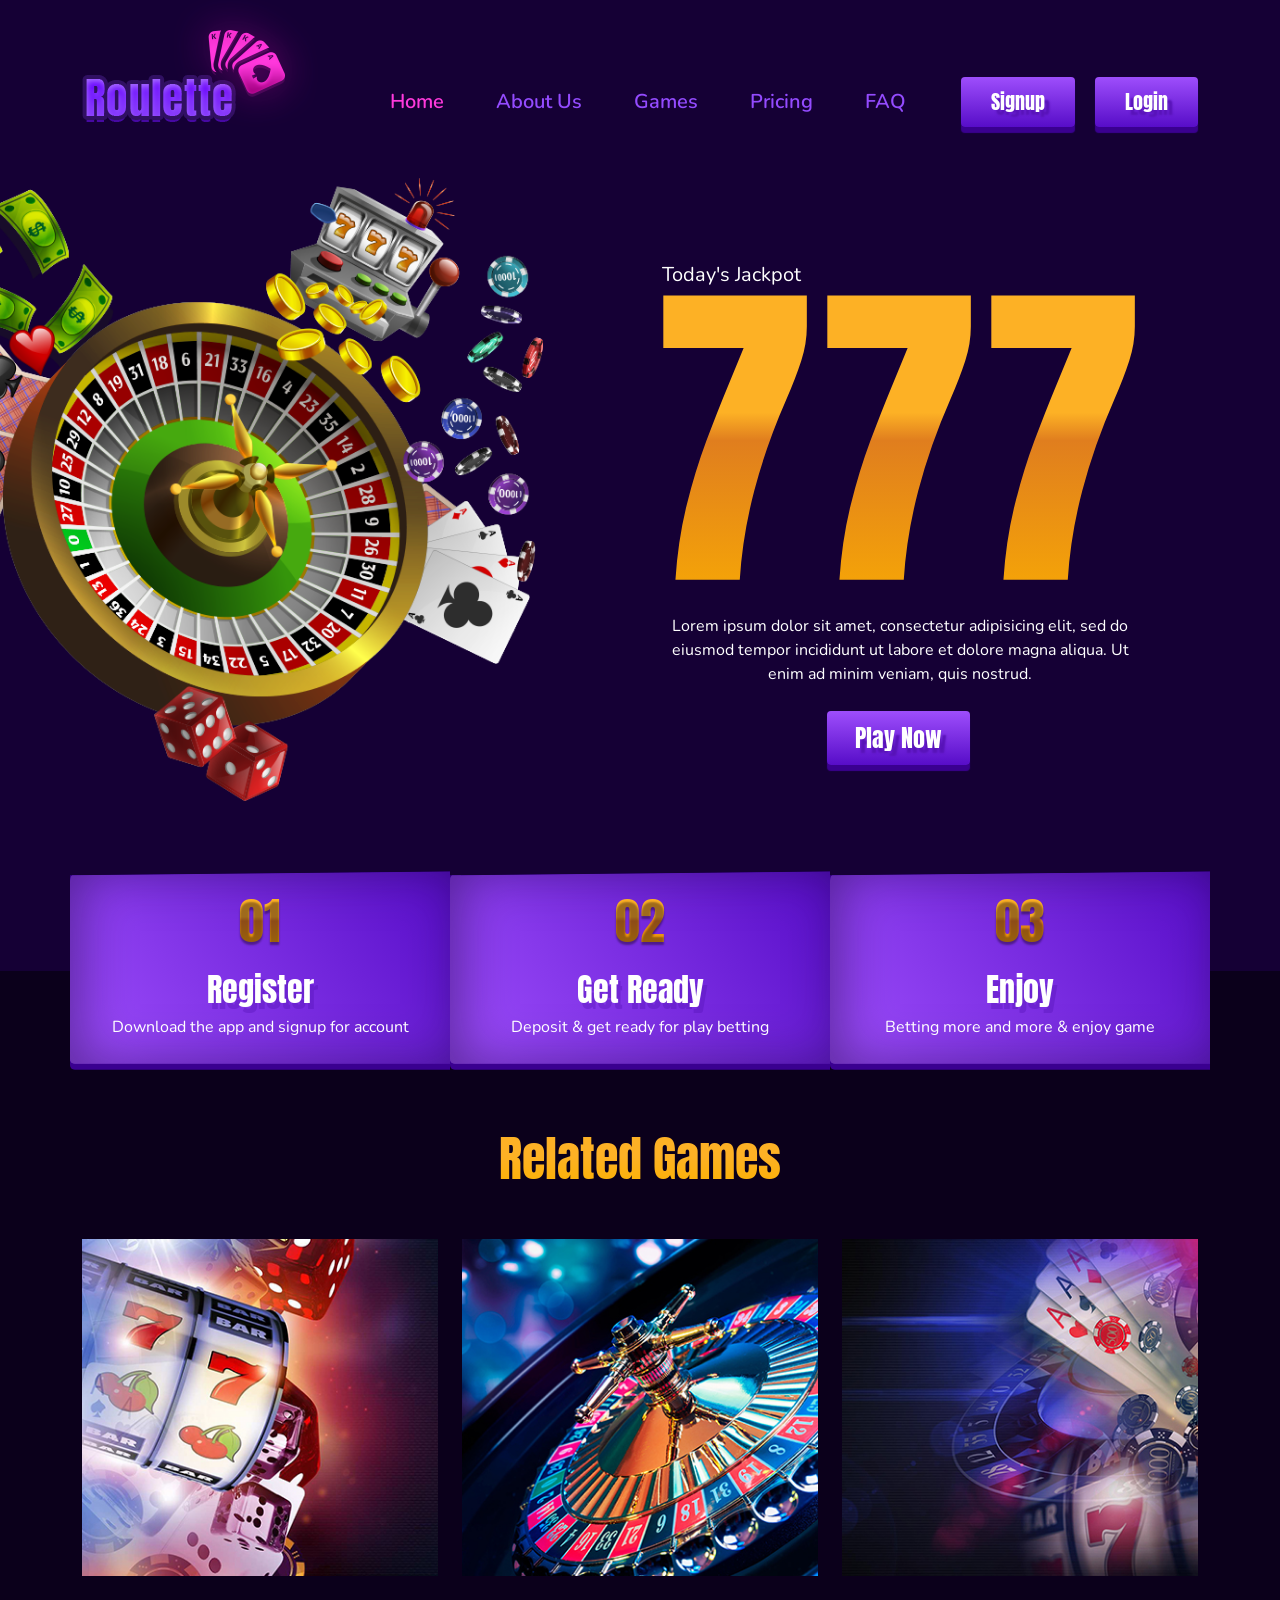
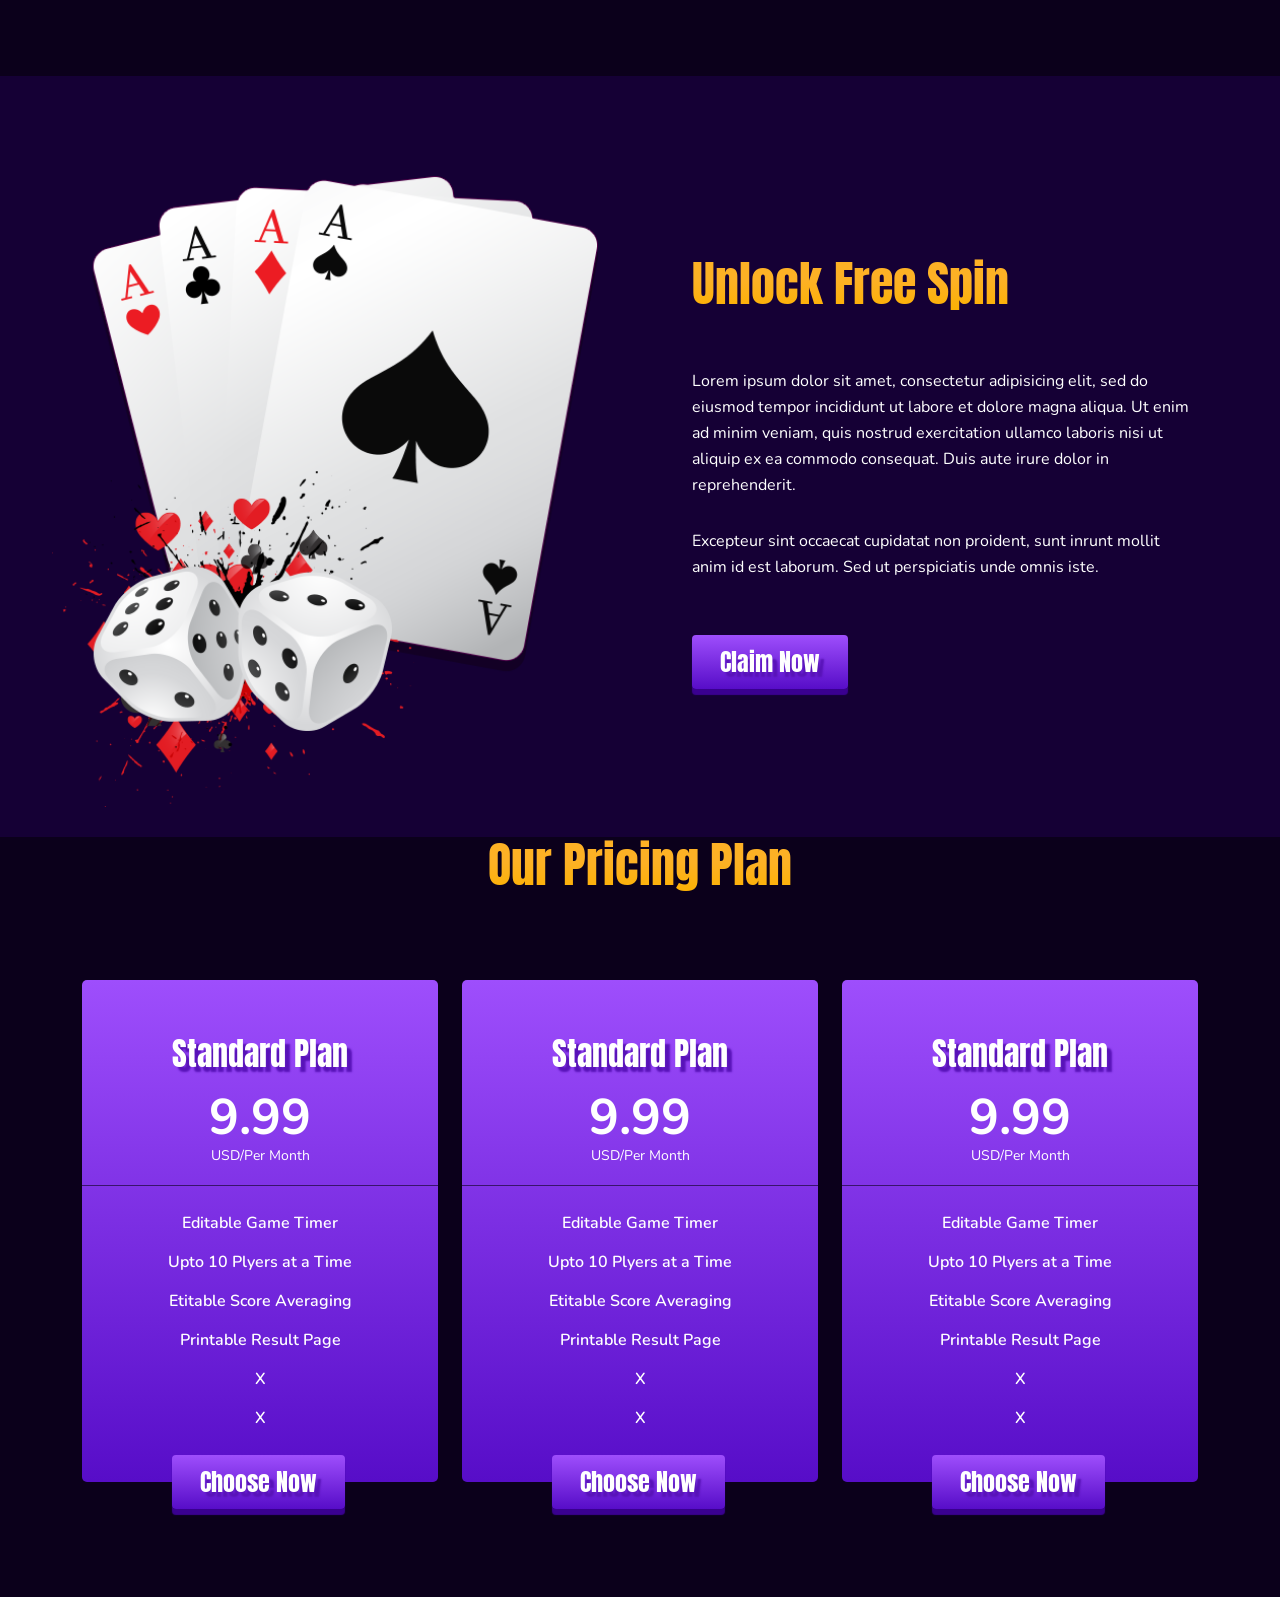
==== index.html @ 4093c135 "till pricing plan" ====
<!DOCTYPE html>
<html lang="en">
<head>
    <meta charset="UTF-8">
    <meta http-equiv="X-UA-Compatible" content="IE=edge">
    <meta name="viewport" content="width=device-width, initial-scale=1.0">
    <title>Jackpot</title>
    <!-- ============   font awsome   =============== -->
    <link rel="stylesheet" href="https://cdnjs.cloudflare.com/ajax/libs/font-awesome/6.0.0-beta3/css/all.min.css">
    <!-- ============   google font    =============== -->
    <link href="https://fonts.googleapis.com/css2?family=Anton&family=Nunito:wght@300;400;500;600;700;800&display=swap" rel="stylesheet">
    <!-- bootstrap css -->
    <link rel="stylesheet" href="css/bootstrap.min.css">
    <!-- slick css -->
    <link rel="stylesheet" href="css/slick.css">
    <!-- ============   main css    =============== -->
    <link rel="stylesheet" href="css/style.css">
</head>
<body>

    <!-- ====================    navbar starts     ==================== -->
    <nav class="navbar navbar-expand-lg navbar-light position-absolute start-0 top-0  w-100 py-0">
        <div class="container position-relative">
          <a class="navbar-brand py-0" href="index.html">
            <img src="images/logo.png" alt="logo">
          </a>
          <button class="navbar-toggler" type="button" data-bs-toggle="collapse" data-bs-target="#navbarSupportedContent" aria-controls="navbarSupportedContent" aria-expanded="false" aria-label="Toggle navigation">
            <span class="navbar-toggler-icon"></span>
          </button>
          <div class="collapse navbar-collapse" id="navbarSupportedContent">
            <ul class="navbar-nav m-auto mb-2 mb-lg-0">
              <li class="nav-item">
                <a class="nav-link p-0 active text-capitalize nunito fs-20 fw-sb" aria-current="page" href="#">Home</a>
              </li>
              <li class="nav-item">
                <a class="nav-link p-0 text-capitalize nunito fs-20 fw-sb" href="#">about us</a>
              </li>
              <li class="nav-item">
                <a class="nav-link p-0 text-capitalize nunito fs-20 fw-sb" href="#">games</a>
              </li>
              <li class="nav-item">
                <a class="nav-link p-0 text-capitalize nunito fs-20 fw-sb" href="#">pricing</a>
              </li>
              <li class="nav-item">
                <a class="nav-link p-0 text-uppercase nunito fs-20 fw-sb" href="#">faq</a>
              </li>
              
            </ul>
            
          </div>

          <a href="#" class="cta-btn p-0 btn text-capitalize anton fw-r fs-20 signup"><span class="enter1">signup</span></a>
          <a href="#" class="cta-btn p-0 btn text-capitalize anton fw-r fs-20"><span class="enter1">login</span></a>
        </div>
      </nav>
    <!-- ====================    navbar ends    ==================== -->
    
    <!-- ====================    banner starts    ==================== -->
    <section id="banner">
      <div class="container">
        <div class="row ">
          <div class="col-lg-7">
            <div class="banner-img ">
              <img src="images/banner-roller.png" alt="banner-img" class="img-fluid w-100">
            </div>
          </div>
          <div class="col-lg-5">
            <div class="banner-text">
              <p class="mb-0 text-capitalize text-white nunito fs-20 fw-r">Today&#39;s Jackpot</p>
            <h1 class="mb-0 anton fw-r fs-331">777</h1>
            <p class="mb-0 text-center text-white nunito fs-16 fw-r">Lorem ipsum dolor sit amet, consectetur adipisicing elit, sed do eiusmod tempor incididunt ut labore et dolore magna aliqua. Ut enim ad minim veniam, quis nostrud.</p>
            <a href="#" class="cta-btn p-0 btn text-capitalize anton fw-r fs-24"><span class="enter1">play now</span></a>
            </div>
          </div>
        </div>
      </div>
    </section>
    <!-- ====================    banner ends    ==================== -->

    <!-- ====================    steps starts    ==================== -->
    <section id="steps" class="">
      <div class="container">
        <div class="row">
          <div class="col-lg-12 position-relative">
            <div class="steps-content w-100">
              <div class="steps-slider">
                
                <div class="col-lg-4 gx-0">
                  <div class="steps-shadow">
                    <div class="steps-item text-center">
                      <a href="#">
                        <div class="steps-text">
                          <h3 class="mb-0 anton fw-r fs-50">01</h3>
                        <h4 class="mb-0 text-capitalize anton fw-r fs-32">register</h4>
                        <p class="mb-0 nunito fw-r fs-16">Download the app and signup for account</p>
                        </div>
                      </a>
                    </div>
                  </div>
                </div>
                
      
                <div class="col-lg-4 gx-0">
                  <div class="steps-shadow">
                    <div class="steps-item text-center">
                      <a href="#">
                        <div class="steps-text">
                          <h3 class="mb-0 anton fw-r fs-50">02</h3>
                        <h4 class="mb-0 text-capitalize anton fw-r fs-32">get ready</h4>
                        <p class="mb-0 nunito fw-r fs-16">Deposit & get ready for play betting</p>
                        </div>
                      </a>
                    </div>
                  </div>
                </div>
                
                <div class="col-lg-4 gx-0">
                  <div class="steps-shadow">
                    <div class="steps-item text-center">
                      <a href="#">
                        <div class="steps-text">
                          <h3 class="mb-0 anton fw-r fs-50">03</h3>
                        <h4 class="mb-0 text-capitalize anton fw-r fs-32">enjoy</h4>
                        <p class="mb-0 nunito fw-r fs-16">Betting more and more & enjoy game</p>
                        </div>
                      </a>
                    </div>
                  </div>
                </div>
                
                <div class="col-lg-4 gx-0">
                  <div class="steps-shadow">
                    <div class="steps-item text-center">
                      <a href="#">
                        <div class="steps-text">
                          <h3 class="mb-0 anton fw-r fs-50">01</h3>
                        <h4 class="mb-0 text-capitalize anton fw-r fs-32">register</h4>
                        <p class="mb-0 nunito fw-r fs-16">Download the app and signup for account</p>
                        </div>
                      </a>
                    </div>
                  </div>
                </div>

              </div>
            </div>
          </div>

          


        </div>
      </div>
    </section>
    <!-- ====================    steps ends      ==================== -->

    <!-- ====================    related games starts      ==================== -->
    <section id="games">
      <header>
        <h3 class="mb-0 text-capitalize text-center anton fw-r fs-48">related games</h3>
      </header>

      <div class="container">
        <div class="row">

          <div class="col-lg-4">
            <div class="related-games position-relative">
              <img src="images/related games/1.jpg" alt="related games" class="img-fluid w-100">
              <div class="game-overlay text-center position-absolute w-100 h-100 start-0">
                <h4 class="mb-0 text-capitalize text-white anton fw-r fs-24">casino game</h4>
                <a href="#" class="cta-btn p-0 btn text-capitalize anton fw-r fs-24"><span class="enter1">play now</span></a>
              </div>
            </div>
          </div>

          <div class="col-lg-4">
            <div class="related-games position-relative">
              <img src="images/related games/2.jpg" alt="related games" class="img-fluid w-100">
              <div class="game-overlay text-center position-absolute w-100 h-100 start-0">
                <h4 class="mb-0 text-capitalize text-white anton fw-r fs-24">casino game</h4>
                <a href="#" class="cta-btn p-0 btn text-capitalize anton fw-r fs-24"><span class="enter1">play now</span></a>
              </div>
            </div>
          </div>

          <div class="col-lg-4">
            <div class="related-games position-relative">
              <img src="images/related games/3.jpg" alt="related games" class="img-fluid w-100">
              <div class="game-overlay text-center position-absolute w-100 h-100 start-0">
                <h4 class="mb-0 text-capitalize text-white anton fw-r fs-24">casino game</h4>
                <a href="#" class="cta-btn p-0 btn text-capitalize anton fw-r fs-24"><span class="enter1">play now</span></a>
              </div>
            </div>
          </div>

        </div>
      </div>
    </section>
    <!-- ====================    related games ends      ==================== -->

    <!-- ====================    spin starts      ==================== -->
    <section id="spin">
      <div class="container">
        <div class="row">
          <div class="col-lg-6">
            <div class="spin-img">
              <img src="images/cards.png" alt="cards" class="img-fluid w-100">
            </div>
          </div>
          <div class="col-lg-6">
            <div class="spin-content">
              <header>
                <h3 class="mb-0 text-capitalize anton fw-r fs-48">unlock free spin</h3>
              </header>
              <div class="spin-text">
                <p class="mb-0 text-white nunito fs-16 fw-r momo">Lorem ipsum dolor sit amet, consectetur adipisicing elit, sed do eiusmod tempor incididunt ut labore et dolore magna aliqua. Ut enim ad minim veniam, quis nostrud exercitation ullamco laboris nisi ut aliquip ex ea commodo consequat. Duis aute irure dolor in reprehenderit.</p>
                <p class="mb-0 text-white nunito fs-16 fw-r">Excepteur sint occaecat cupidatat non proident, sunt inrunt mollit anim id est laborum. Sed ut perspiciatis unde omnis iste.</p>
  
                <a href="#" class="cta-btn p-0 btn text-capitalize anton fw-r fs-24"><span class="enter1">claim now</span></a>
              </div>
            </div>
          </div>
        </div>
      </div>
    </section>
    <!-- ====================    spin ends        ==================== -->

    <!-- ====================    price plan starts        ==================== -->
    <section id="price">
      <header>
        <h3 class="mb-0 text-capitalize text-center anton fw-r fs-48">our pricing plan</h3>
      </header>
      <div class="container">
        <div class="row">

          <div class="col-lg-4">
            <div class="price-plan">
              <h5 class="mb-0 text-capitalize text-white text-center nunito fw-sb fs-20">featured</h5>
              <h4 class="mb-0 text-capitalize text-white text-center anton fw-r fs-32">standard plan</h4>
              <h4 class="mb-0 text-white text-center nunito fw-b fs-50">9.99</h4>
              <h6 class="mb-0 text-white text-center nunito fw-r fs-14">USD/Per Month</h6>
              <p class="mb-0 text-white text-center nunito fw-sb fs-16">Editable Game Timer</p>
              <p class="mb-0 text-white text-center nunito fw-sb fs-16">Upto 10 Plyers at a Time</p>
              <p class="mb-0 text-white text-center nunito fw-sb fs-16">Etitable Score Averaging</p>
              <p class="mb-0 text-white text-center nunito fw-sb fs-16">Printable Result Page</p>
              <p class="mb-0 text-white text-center nunito fw-sb fs-16">X</p>
              <p class="mb-0 text-white text-center nunito fw-sb fs-16">X</p>
              <a href="#" class="cta-btn p-0 btn text-center text-capitalize anton fw-r fs-24"><span class="enter1">choose now</span></a>
            </div>
          </div>

          <div class="col-lg-4">
            <div class="price-plan">
              <h5 class="mb-0 text-capitalize text-white text-center nunito fw-sb fs-20">featured</h5>
              <h4 class="mb-0 text-capitalize text-white text-center anton fw-r fs-32">standard plan</h4>
              <h4 class="mb-0 text-white text-center nunito fw-b fs-50">9.99</h4>
              <h6 class="mb-0 text-white text-center nunito fw-r fs-14">USD/Per Month</h6>
              <p class="mb-0 text-white text-center nunito fw-sb fs-16">Editable Game Timer</p>
              <p class="mb-0 text-white text-center nunito fw-sb fs-16">Upto 10 Plyers at a Time</p>
              <p class="mb-0 text-white text-center nunito fw-sb fs-16">Etitable Score Averaging</p>
              <p class="mb-0 text-white text-center nunito fw-sb fs-16">Printable Result Page</p>
              <p class="mb-0 text-white text-center nunito fw-sb fs-16">X</p>
              <p class="mb-0 text-white text-center nunito fw-sb fs-16">X</p>
              <a href="#" class="cta-btn p-0 btn text-center text-capitalize anton fw-r fs-24"><span class="enter1">choose now</span></a>
            </div>
          </div>

          <div class="col-lg-4">
            <div class="price-plan">
              <h5 class="mb-0 text-capitalize text-white text-center nunito fw-sb fs-20">featured</h5>
              <h4 class="mb-0 text-capitalize text-white text-center anton fw-r fs-32">standard plan</h4>
              <h4 class="mb-0 text-white text-center nunito fw-b fs-50">9.99</h4>
              <h6 class="mb-0 text-white text-center nunito fw-r fs-14">USD/Per Month</h6>
              <p class="mb-0 text-white text-center nunito fw-sb fs-16">Editable Game Timer</p>
              <p class="mb-0 text-white text-center nunito fw-sb fs-16">Upto 10 Plyers at a Time</p>
              <p class="mb-0 text-white text-center nunito fw-sb fs-16">Etitable Score Averaging</p>
              <p class="mb-0 text-white text-center nunito fw-sb fs-16">Printable Result Page</p>
              <p class="mb-0 text-white text-center nunito fw-sb fs-16">X</p>
              <p class="mb-0 text-white text-center nunito fw-sb fs-16">X</p>
              <a href="#" class="cta-btn p-0 btn text-center text-capitalize anton fw-r fs-24"><span class="enter1">choose now</span></a>
            </div>
          </div>
          
        </div>
      </div>
    </section>
    <!-- ====================    price plan ends          ==================== -->









    <script src="js/jquery-2.2.4.min.js"></script>
    <script src="js/bootstrap.bundle.min.js"></script>
    <script src="js/slick.min.js"></script>
    <script src="js/custom.js"></script>

    
</body>
</html>
---- css/style.css ----
:root{
    --bg1: #150035;
    --bg2: #0b001b;
    --cfd: #fdb125; 
    --ce0: #e07e1e; 
    --cfc: #fcb100; 
    --c94: #944bff;
    --cff3: #ff39dc;
    --cff0: #ff00e4;
    --c57: #570dc8;
    --c9e: #9e4efc;
    --ca6: #a60084;
    --c1f: #1f004f;
}




*{
    padding: 0;
    margin: 0;
}

a{
    text-decoration: none;
}

ul{
    list-style: none;
}

img{
    vertical-align: middle;
}


/* ===============   css commons    =================== */

.anton{
    font-family: 'Anton', sans-serif;
}

.nunito{
    font-family: 'Nunito', sans-serif;
}

.fw-sb{
    font-weight: 600;
}
.fw-r{
    font-weight: 400;
}
.fw-b{
    font-weight: 700;
}



.fs-20{
    font-size: 20px;
}
.fs-331{
    font-size: 331px;
}
.fs-16{
    font-size: 16px;
}
.fs-25{
    font-size: 25px;
}
.fs-24{
    font-size: 24px;
}
.fs-50{
    font-size: 50px;
}
.fs-32{
    font-size: 32px;
}
.fs-48{
    font-size: 48px;
}
.fs-14{
    font-size: 14px;
}
.fs-40{
    font-size: 40px;
}

/* ================   common class    =================== */

/* ================    common structure    ================= */
header h3{
    background: linear-gradient(to top, #FCB100 0%, #FDB125 57%);
    background-clip: text;
    -webkit-background-clip: text;
    color: transparent;
}

.cta-btn{
    background: linear-gradient(0deg, #570dc8 0%, #9e4efc 100%);
    line-height: 54px;
    padding: 0 28px !important;
    box-shadow: 0px 6px 1px 0px #3a0090;
    border: none;
    outline: none;
}
.cta-btn:hover{
    background: linear-gradient(0deg, #a60084 0%, #ff39dc 100%);
    box-shadow: 0px 6px 1px 0px #661355;
}

.cta-btn .enter1{
    color: #fff;
    text-shadow: 5px 5px 2px #5813b8;
}
.cta-btn:hover .enter1{
    text-shadow: 5px 5px 2px #a60084;
}
/* ================    common structure    ================= */

/* ===============     navbar    ================ */

.navbar{
    z-index: 9999999;
}
.navbar .navbar-nav{
    position: absolute;
    left: 320px;
    top: 87px;
    

}
.navbar-light .navbar-nav .nav-link{
    padding: 0 26px !important;
}
.navbar-light .navbar-nav .nav-item:first-child .nav-link{
    padding-left: 0 !important;
}
.navbar-light .navbar-nav .nav-link{
    color: #944bff;
    transition: all ease 0.4s;
    -webkit-transition: all ease 0.4s;
    -moz-transition: all ease 0.4s;
    -ms-transition: all ease 0.4s;
    -o-transition: all ease 0.4s;
}
.navbar-light .navbar-nav .nav-link:hover{
    color: #ff39dc;

}
.navbar-light .navbar-nav .nav-link.active{
    color: #ff39dc;
}
.navbar .cta-btn{
    background: linear-gradient(0deg, #570dc8 0%, #9e4efc 100%);
    line-height: 50px;
    padding: 0 30px !important;
    box-shadow: 0px 6px 1px 0px #3a0090;
    border: none;
    margin-top: 72px;
}
.navbar .cta-btn.signup{
    margin-right: 20px;
}
.navbar .cta-btn:hover{
    background: linear-gradient(0deg, #a60084 0%, #ff39dc 100%);
    box-shadow: 0px 6px 1px 0px #661355;
}
.navbar .cta-btn .enter1{
    color: #fff;
    text-shadow: 5px 5px 2px #5813b8;
}
.navbar .cta-btn:hover .enter1{
    text-shadow: 5px 5px 2px #a60084;
}
 /* ===============     navbar    ================ */

/* ===============     banner    ================ */
#banner{
    background: #150035 !important;
    padding-bottom: 170px;
}
#banner .banner-img img{
    margin-left: -180px;
    margin-top: 178px;
}
#banner .banner-text{
    margin-top: 260px;
    margin-left: -85px;
    position: relative;
}
#banner .banner-text h1{
    margin-top: -48px;
    margin-left: -10px;
    margin-bottom: -25px !important;
    background: linear-gradient(to top, #FCB100 0%, #E07E1E 50%, #FDB125 57%);
    background-clip: text;
    -webkit-background-clip: text;
    color: transparent;
}
#banner .banner-text p:last-of-type{
    padding-right: 60px;
    
}
#banner .banner-text .cta-btn{
    background: linear-gradient(0deg, #570dc8 0%, #9e4efc 100%);
    line-height: 54px;
    padding: 0 28px !important;
    box-shadow: 0px 6px 1px 0px #3a0090;
    border: none;
    margin-left: 165px;
    margin-top: 25px;
    
    
}
#banner .banner-text .cta-btn:hover{
    background: linear-gradient(0deg, #a60084 0%, #ff39dc 100%);
    box-shadow: 0px 6px 1px 0px #661355;
}

#banner .banner-text .cta-btn .enter1{
    color: #fff;
    text-shadow: 5px 5px 2px #5813b8;
}
#banner .banner-text .cta-btn:hover .enter1{
    text-shadow: 5px 5px 2px #a60084;
}
/* ===============     banner    ================ */

/* ===============     steps starts    ================ */

  
#steps .steps-content{
    position: absolute;
    left: 0;
    top: -100px;
}
#steps .steps-shadow{
    background: #3a0090;
    padding-bottom: 6px;
    border-bottom-left-radius: 5px;
    clip-path: polygon(0 2%, 100% 0, 100% 100%, 0 100%);
    
}
#steps .steps-item{
    
    background: linear-gradient(55deg, rgba(158,78,252,1) 0%, rgba(87,13,200,1) 100%);
    box-shadow: inset 10px 0px 50px 0px rgba(31, 7, 67, 0.5);
    border-bottom-left-radius: 5px;
    border-top-left-radius: 10px;
    clip-path: polygon(0 2%, 100% 0, 100% 100%, 0 100%);
}
#steps .steps-item .steps-text{
    color: #fff;
    padding-top: 20px;
    padding-bottom: 25px;
    /* padding-left: 50px; */
    /* padding-right: 50px; */
}
#steps .steps-item .steps-text h3{
    background: linear-gradient(to top, #FCB100 0%, #E07E1E 50%, #FDB125 57%);
    background-clip: text;
    -webkit-background-clip: text;
    color: transparent;
    text-shadow: 0px 3px 2px rgba(17, 0, 16, 0.4);
    /* text-shadow: none; */

}
#steps .steps-item .steps-text h4{
    padding-top: 20px;
    padding-bottom: 5px;
    text-shadow: 4px 6px 0px rgba(88, 19, 184, 0.4);
}
/* ===============     steps ends      ================ */

/* ===============     related games starts      ================ */
#games{
    padding-top: 160px;
    background: #0b001b;
    padding-bottom: 100px;
}
#games img{
    width: 100%;
}
#games .related-games{
    overflow: hidden;
    margin-top: 50px;
}
#games .game-overlay{
    background: rgba(21, 0, 53, 0.85);
    top: -100%;
    transition: all linear 0.3s;
    -webkit-transition: all linear 0.3s;
    -moz-transition: all linear 0.3s;
    -ms-transition: all linear 0.3s;
    -o-transition: all linear 0.3s;
}
#games .related-games:hover .game-overlay{
    top: 0%;
}
#games .game-overlay h4{
    padding-top: 160px;
    padding-bottom: 45px;
}

/* ===============      related games ends      ================ */

/* ===============      spin starts      ================ */
#spin{
    background: #150035;
    padding-top: 100px;
    padding-bottom: 30px;
}
#spin .spin-img img{
    margin-left: -30px;
}
#spin .spin-content{
    padding-left: 40px;
}
#spin header{
    padding-top: 80px;
}
#spin .spin-text p{
    line-height: 26px;
}
#spin .spin-text p:first-of-type{
    padding-top: 55px ;
    padding-bottom: 30px;
}
#spin .spin-text p:last-of-type{
    padding-bottom: 55px;
}
/* ===============      spin ends        ================ */

/* ===============      spin ends        ================ */
#price{
    background: #0b001b;
    padding-bottom: 115px;
}
#price header{
    margin-bottom: 85px;
}
#price .price-plan{
    background: linear-gradient(0deg, #570dc8 0%, #9e4efc 100%);
    border-radius: 5px;
    -webkit-border-radius: 5px;
    -moz-border-radius: 5px;
    -ms-border-radius: 5px;
    -o-border-radius: 5px;
    transition: all linear 0.4s;
    -webkit-transition: all linear 0.4s;
    -moz-transition: all linear 0.4s;
    -ms-transition: all linear 0.4s;
    -o-transition: all linear 0.4s;
    position: relative;
}
#price .price-plan:hover{
    margin-top: 30px;
}
#price .price-plan h5{
    line-height: 54px;
    background: linear-gradient(0deg, #a60084 0%, #ff39dc 100%);
    text-shadow: 5px 5px 2px #a60084;
    border-bottom: 6px solid rgba(102, 19, 85, 0.8);
    /*display: none;
    */opacity: 0;
    position: absolute;
    top: 0;
    width: 100%;
    transition: all linear 0.4s;
    -webkit-transition: all linear 0.4s;
    -moz-transition: all linear 0.4s;
    -ms-transition: all linear 0.4s;
    -o-transition: all linear 0.4s;
}
#price .price-plan:hover h5{
    /* display: block; */
    opacity: 1;
    top: -54px;
}
#price .price-plan h4:first-of-type{
    padding-top: 55px;
    padding-bottom: 15px;
    text-shadow: 5px 5px 2px #5813b8;
}
#price .price-plan h6{
    padding-bottom: 20px;
    border-bottom: 1px solid rgba(11, 0, 27, 0.6);
}
#price .price-plan p:first-of-type{
    padding-top: 25px;
}
#price .price-plan p{
    padding-top: 15px;
}
#price .price-plan p:last-of-type{
    padding-bottom: 25px;
}
#price .price-plan .cta-btn{
    margin-bottom: -27px;
    margin-left: 90px;
}
/* ===============      spin ends        ================ */
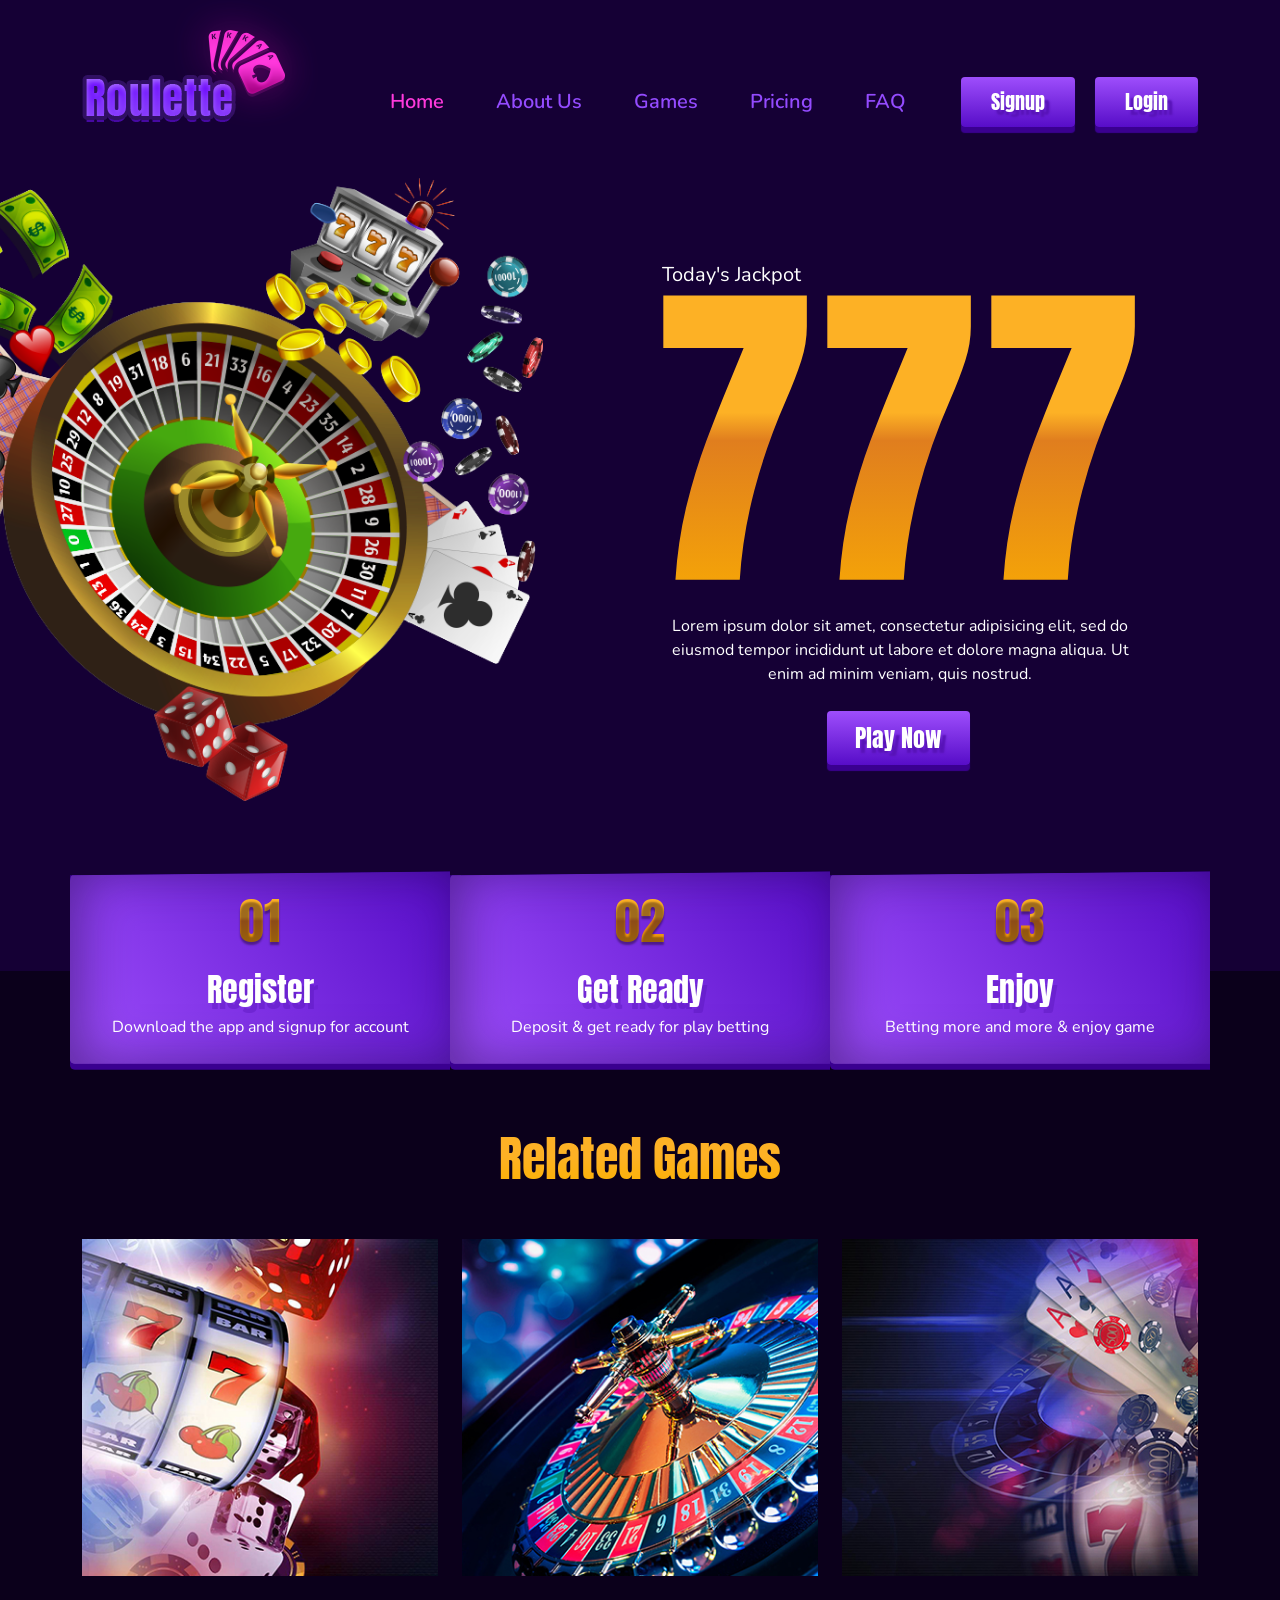
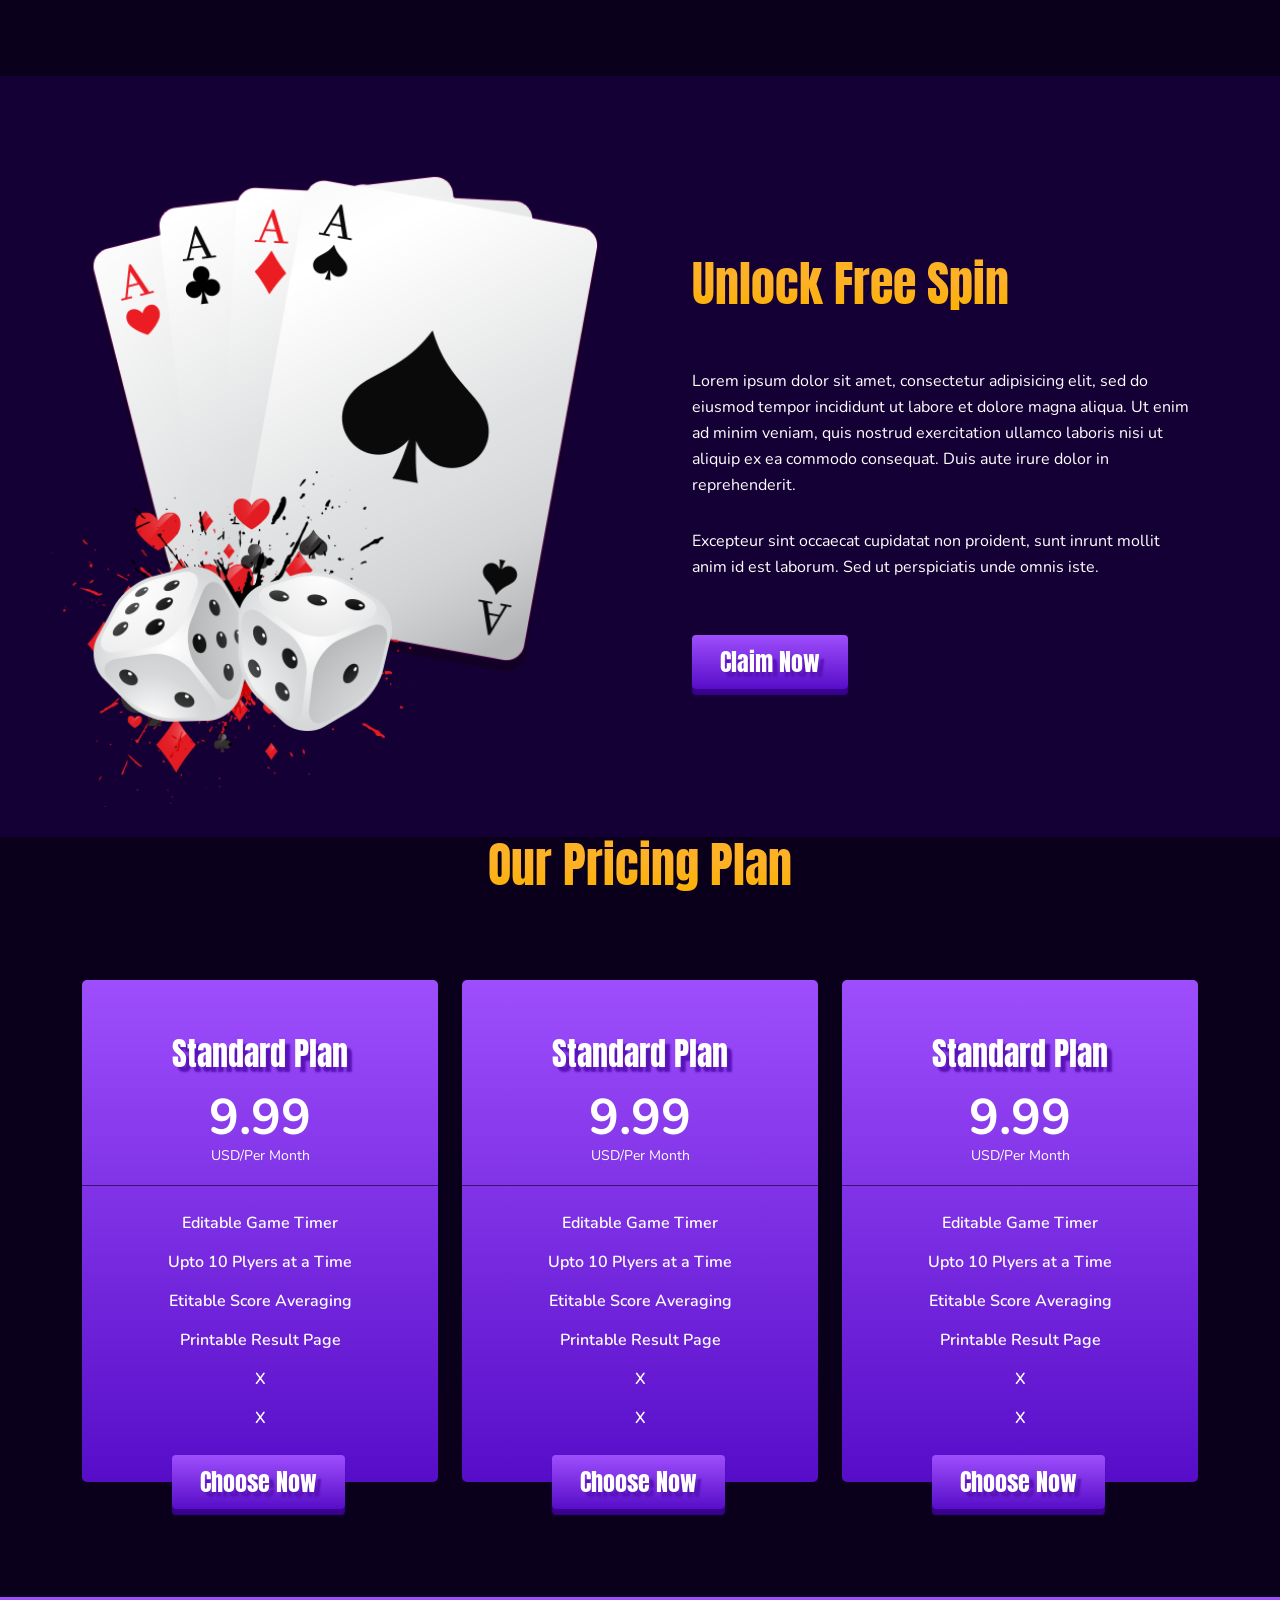
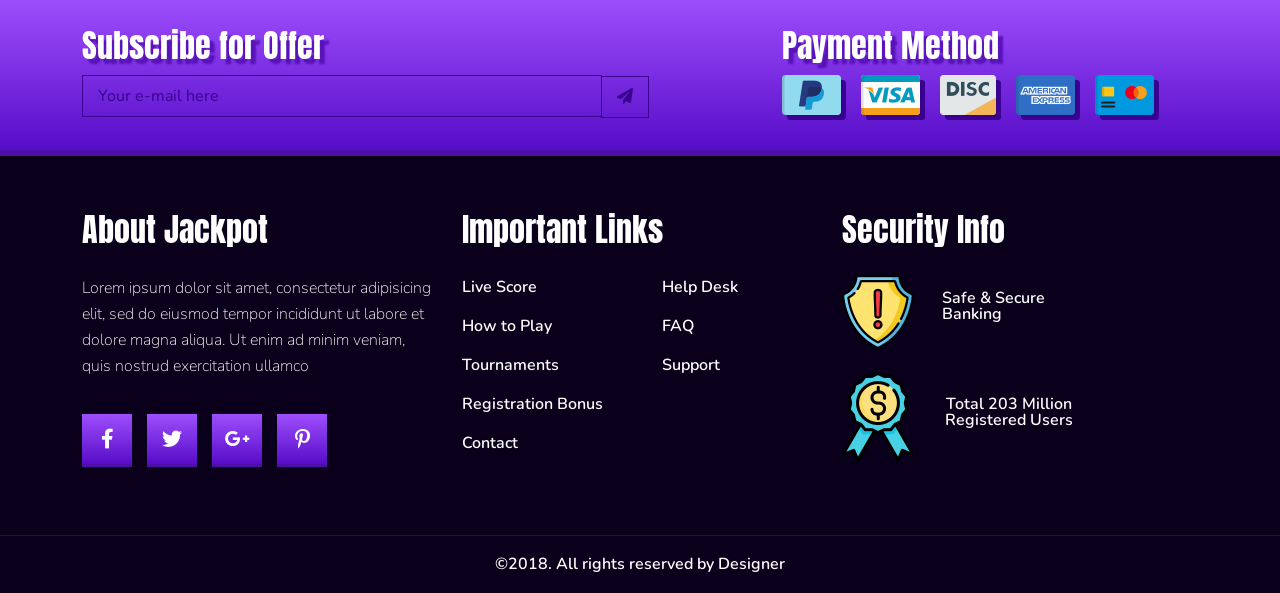
==== commit 1bb9468a: "till footer" ====
--- a/index.html
+++ b/index.html
@@ -8,7 +8,7 @@
     <!-- ============   font awsome   =============== -->
     <link rel="stylesheet" href="https://cdnjs.cloudflare.com/ajax/libs/font-awesome/6.0.0-beta3/css/all.min.css">
     <!-- ============   google font    =============== -->
-    <link href="https://fonts.googleapis.com/css2?family=Anton&family=Nunito:wght@300;400;500;600;700;800&display=swap" rel="stylesheet">
+    <link href="https://fonts.googleapis.com/css2?family=Anton&family=Nunito:wght@200;300;400;500;600;700;800&display=swap" rel="stylesheet">
     <!-- bootstrap css -->
     <link rel="stylesheet" href="css/bootstrap.min.css">
     <!-- slick css -->
@@ -286,6 +286,100 @@
     </section>
     <!-- ====================    price plan ends          ==================== -->
 
+    <!-- ====================    info starts          ==================== -->
+    <!-- ====================    info   ends          ==================== -->
+
+    <!-- ====================    subscribe starts          ==================== -->
+    <section id="subscribe">
+      <div class="container">
+        <div class="row">
+          <div class="col-lg-6">
+            <div class="subscribe">
+              <h4 class="mb-0 text-white anton fw-r fs-32">Subscribe for Offer</h4>
+              <form>
+                <input type="email" placeholder="Your e-mail here" class="e-mail1 nunito fw-r">
+                <button type="submit"><i class="fas fa-paper-plane"></i></button>
+              </form>
+            </div>
+          </div>
+          <div class="col-lg-6">
+            <div class="payment">
+              <h4 class="mb-0 text-capitalize text-white anton fw-r fs-32">payment method</h4>
+              <ul class="mb-0 p-0">
+                <li><img src="images/online pay/1.png" alt="cards"></li>
+                <li><img src="images/online pay/2.png" alt="cards"></li>
+                <li><img src="images/online pay/3.png" alt="cards"></li>
+                <li><img src="images/online pay/4.png" alt="cards"></li>
+                <li><img src="images/online pay/5.png" alt="cards"></li>
+              </ul>
+            </div>
+          </div>
+        </div>
+      </div>
+    </section>
+    <!-- ====================    subscribe   ends          ==================== -->
+
+    <!-- ====================    footer starts          ==================== -->
+    <footer>
+      <div class="container">
+        <div class="row">
+          <div class="col-lg-4">
+            <div class="footer-item item1">
+              <h4 class="mb-0 text-capitalize text-white anton fw-r fs-32">about jackpot</h4>
+              <p class="mb-0 text-white nunito fw-xl fs-16">Lorem ipsum dolor sit amet, consectetur adipisicing elit, sed do eiusmod tempor incididunt ut labore et dolore magna aliqua. Ut enim ad minim veniam, quis nostrud exercitation ullamco </p>
+
+              <div class="social-links">
+                <i class="fab fa-facebook-f"></i>
+                <i class="fab fa-twitter"></i>
+                <i class="fab fa-google-plus-g"></i>
+                <i class="fab fa-pinterest-p"></i>
+              </div>
+            </div>
+          </div>
+
+          <div class="col-lg-4">
+            <div class="footer-item item2 position-relative">
+              <h4 class="mb-0 text-capitalize text-white anton fw-r fs-32">important links</h4>
+              <ul class="mb-0 p-0 d-inline-block">
+                <li><p class="mb-0 text-white nunito fw-sb fs-16">Live Score</p></li>
+                <li><p class="mb-0 text-white nunito fw-sb fs-16">How to Play</p></li>
+                <li><p class="mb-0 text-white nunito fw-sb fs-16">Tournaments</p></li>
+                <li><p class="mb-0 text-white nunito fw-sb fs-16">Registration Bonus</p></li>
+                <li><p class="mb-0 text-white nunito fw-sb fs-16">Contact</p></li>
+              </ul>
+              <ul class="mb-0 p-0 s-ul d-inline-block">
+                <li><p class="mb-0 text-white nunito fw-sb fs-16">Help Desk</p></li>
+                <li><p class="mb-0 text-white nunito fw-sb fs-16">FAQ</p></li>
+                <li><p class="mb-0 text-white nunito fw-sb fs-16">Support</p></li>
+              </ul>
+            </div>
+          </div>
+
+          <div class="col-lg-4">
+            <div class="footer-item item3">
+              <h4 class="mb-0 text-capitalize text-white anton fw-r fs-32">security info</h4>
+
+              <div class="secure position-relative">
+                <img src="images/secure.png" alt="secure" class="img-fluid">
+                <p class="mb-0 text-white nunito fw-sb fs-16">Safe & Secure Banking</p>
+              </div>
+
+              <div class="badge position-relative">
+                <img src="images/winner_tag.png" alt="winner_tag" class="img-fluid">
+                <p class="mb-0 text-white nunito fw-sb fs-16">Total 203 Million <br> Registered Users</p>
+              </div>
+
+            </div>
+          </div>
+
+        </div>
+      </div>
+      <div class="footer-end">
+        <p class="mb-0 text-white text-center nunito fw-sb fs-16">&copy;2018. All rights reserved by Designer</p>
+      </div>
+    </footer>
+    <!-- ====================    footer   ends          ==================== -->
+
 
 
 
--- a/css/style.css
+++ b/css/style.css
@@ -54,6 +54,9 @@
 .fw-b{
     font-weight: 700;
 }
+.fw-xl{
+    font-weight: 200;
+}
 
 
 
@@ -337,7 +340,6 @@
 /* ===============      spin ends        ================ */
 #price{
     background: #0b001b;
-    padding-bottom: 115px;
 }
 #price header{
     margin-bottom: 85px;
@@ -355,9 +357,11 @@
     -ms-transition: all linear 0.4s;
     -o-transition: all linear 0.4s;
     position: relative;
+    margin-bottom: 115px;
 }
 #price .price-plan:hover{
     margin-top: 30px;
+    margin-bottom: 85px;
 }
 #price .price-plan h5{
     line-height: 54px;
@@ -402,4 +406,129 @@
     margin-bottom: -27px;
     margin-left: 90px;
 }
-/* ===============      spin ends        ================ */+/* ===============      spin ends        ================ */
+
+/* ===============      info starts       ================ */
+/* ===============      info  ends        ================ */
+
+/* ===============      subscribe starts        ================ */
+
+#subscribe{
+    background: linear-gradient(0deg, #570dc8 0%, #9e4efc 100%);
+    border-bottom: 6px solid rgba(58, 0, 144, 0.8);
+    padding-top: 30px;
+    padding-bottom: 30px;
+}
+#subscribe h4{
+    text-shadow: 5px 5px 2px #5813b8;
+    padding-bottom: 10px;
+}
+#subscribe .e-mail1{
+    width: 520px;
+    line-height: 40px;
+    font-size: 16px;
+    padding-left: 15px;
+    outline: none;
+    border: 1px solid #3a0090;
+    background: transparent;
+}
+#subscribe ::placeholder{
+    color: #3a0090;
+}
+#subscribe .subscribe{
+    position: relative;
+}
+#subscribe button{
+    color: #3a0090;
+    background: transparent;
+    border: 1px solid #3a0090;
+    line-height: 40px;
+    padding: 0 15px;
+    position: absolute;
+    top: 49px;
+    right: -21px;
+}
+#subscribe .payment{
+    margin-left: 130px;
+}
+#subscribe .payment ul{
+    display: flex;
+}
+#subscribe .payment ul li{
+    margin-right: 15px;
+}
+#subscribe .payment ul li:last-of-type{
+    margin-right: 0;
+}
+/* ===============      subscribe   ends        ================ */
+
+/* ===============      footer starts        ================ */
+footer{
+    background: #0b001b;
+    padding-top: 55px;
+}
+footer .footer-item{
+    margin-bottom: 65px;
+}
+footer .footer-item h4{
+    padding-bottom: 25px;
+    
+}
+footer .item1 p{
+    line-height: 26px;
+    padding-right: 5px;
+    padding-bottom: 35px;
+}
+footer .footer-item i{
+    width: 50px;
+    line-height: 50px;
+    font-size: 20px;
+    color: #fff;
+    background: linear-gradient(0deg, #570dc8 0%, #9e4efc 100%);
+    border-bottom: 3px solid rgba(58, 0, 144, 0.8);
+    text-align: center;
+    margin-right: 10px;
+}
+footer .footer-item i:last-of-type{
+    margin-right: 0;
+}    
+footer .footer-item i:hover{
+    background: linear-gradient(0deg, #a60084 0%, #ff39dc 100%);
+    border-bottom: 3px solid rgba(102, 19, 85, 0.8);
+}
+footer .item2 ul li{
+    margin-bottom: 15px !important;
+}
+footer .item2 .s-ul{
+    position: absolute;
+    top: 64px;
+    right: 80px;
+}
+footer .item3 .secure img{
+    position: absolute;
+}
+footer .item3 .secure p{
+    padding-left: 100px;
+    padding-top: 15px;
+    padding-right: 95px;
+    line-height: 16px;
+}
+footer .item3 .badge{
+    margin-top: 50px;
+}
+footer .item3 .badge img{
+    position: absolute;
+    top: 0;
+    left: 0;
+}
+footer .item3 .badge p{
+    padding-left: 95px;
+    padding-top: 20px;
+    line-height: 16px;
+    /* padding-right: 95px; */
+}
+footer .footer-end p{
+    line-height: 57px;
+    border-top: 1px solid #290a59;
+}
+/* ===============      footer   ends        ================ */
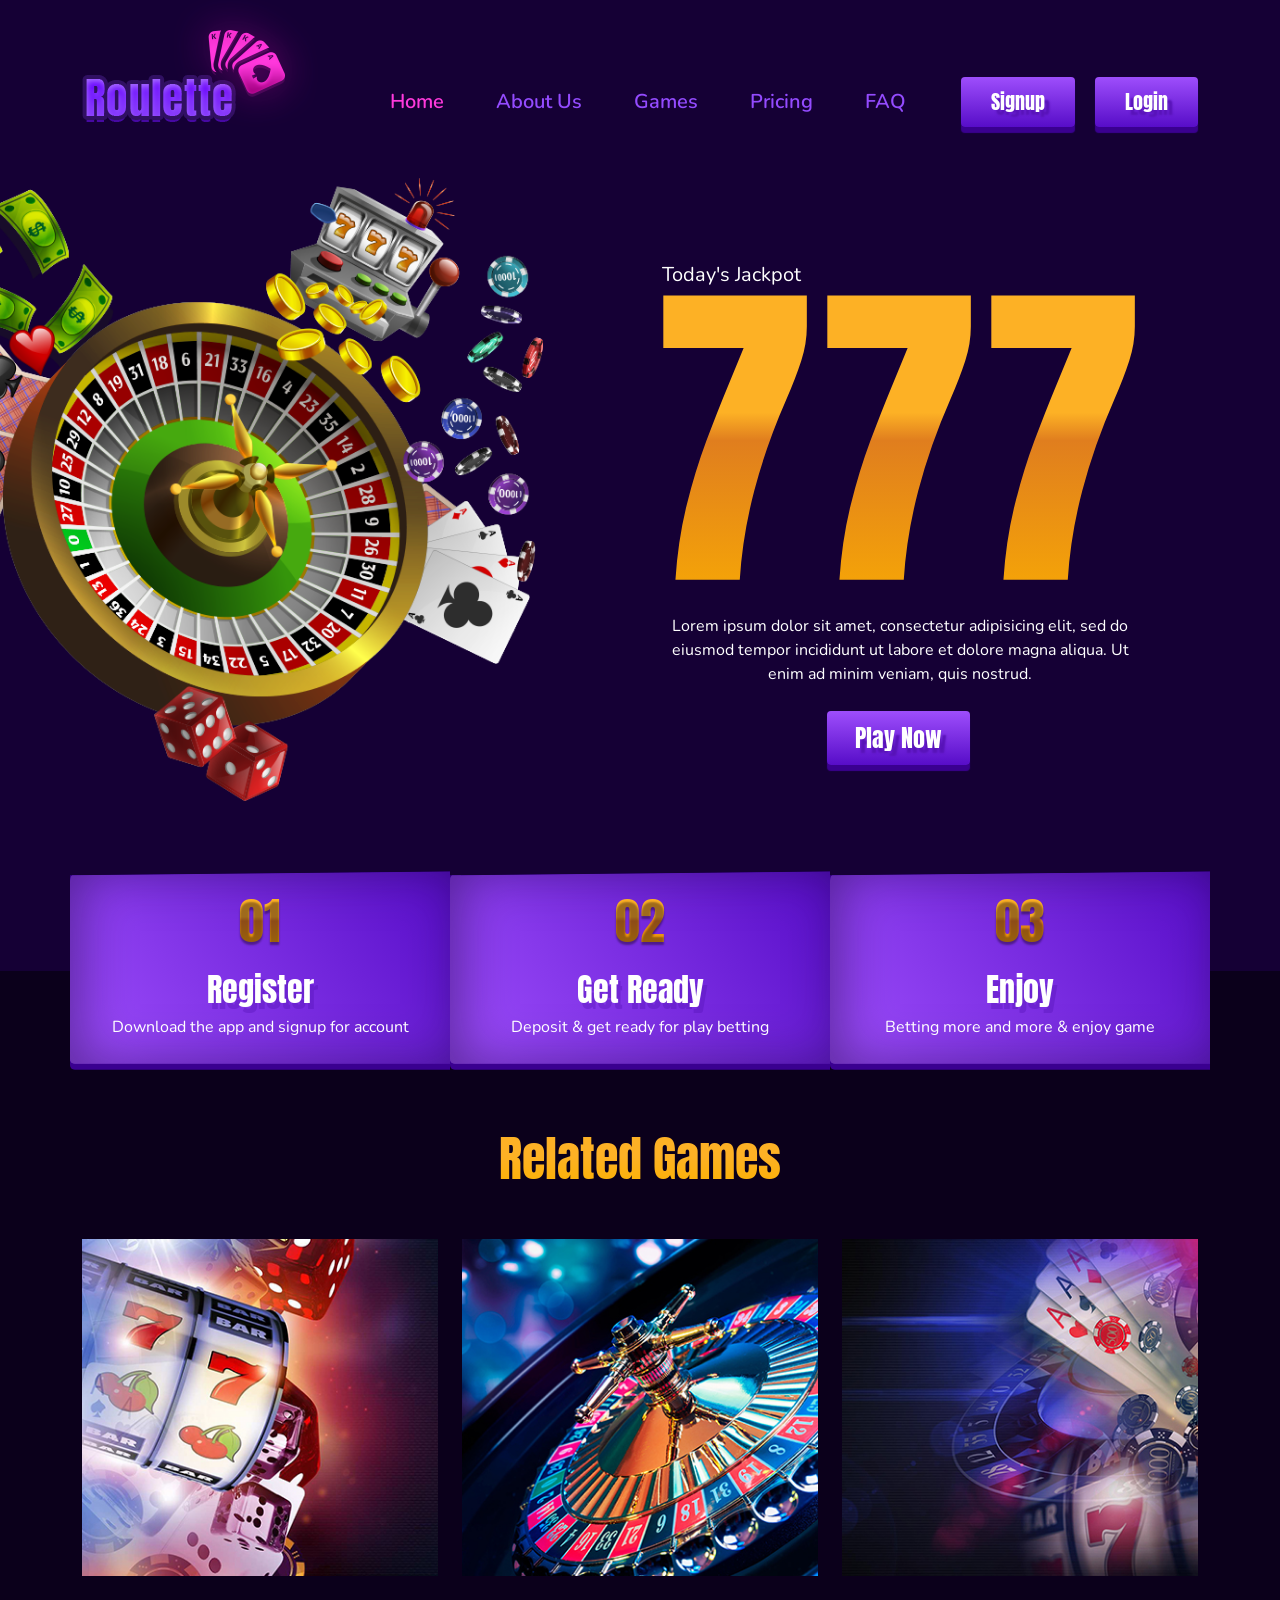
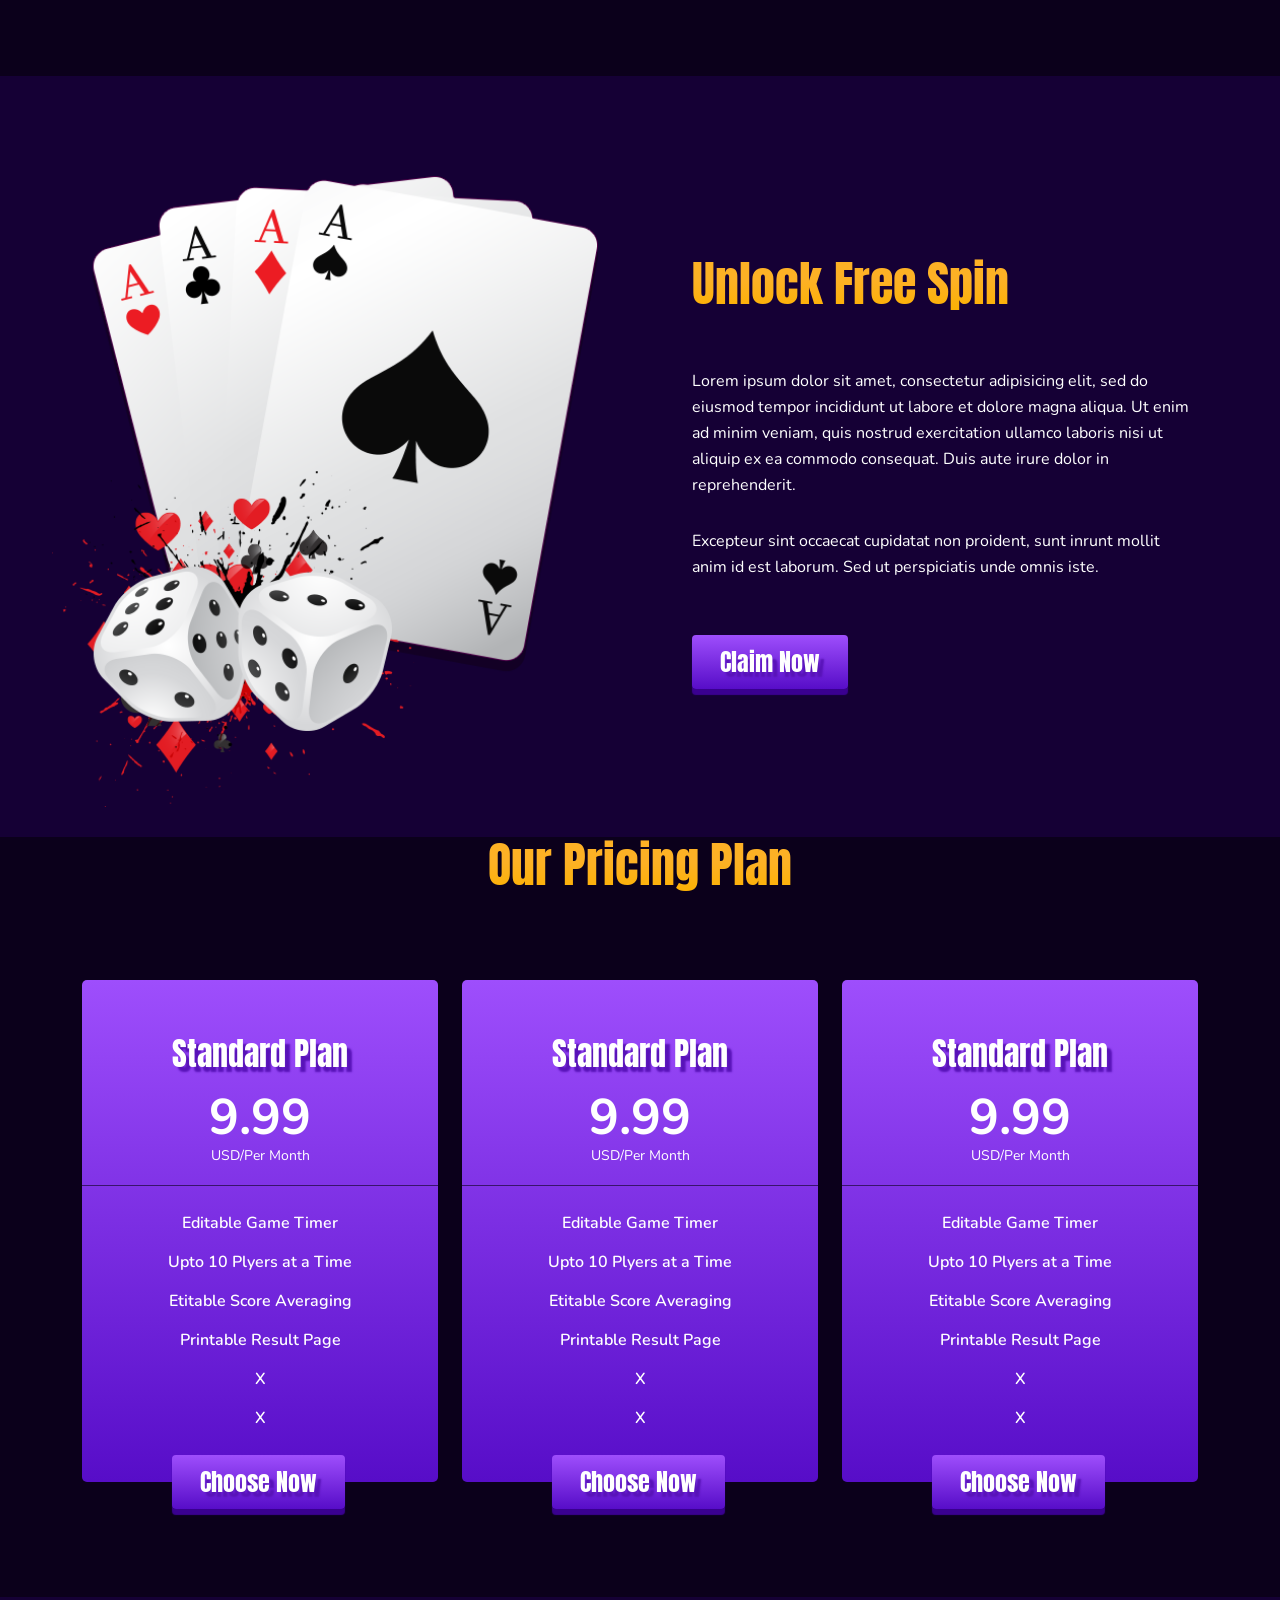
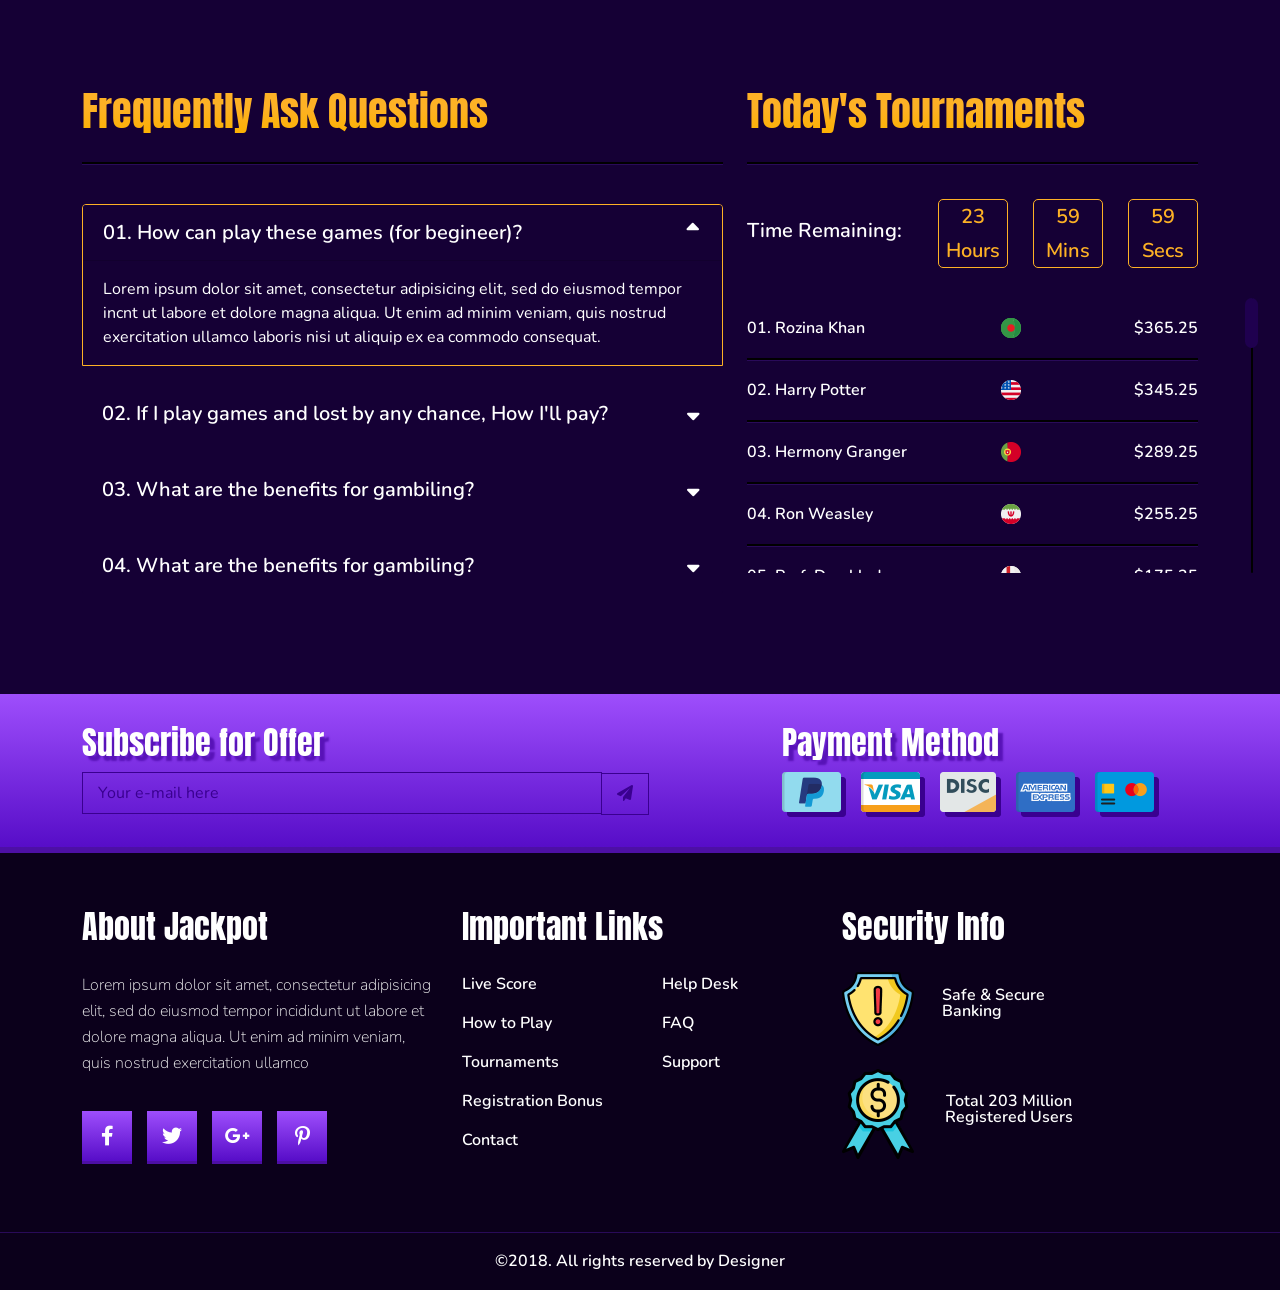
==== commit 58fe5332: "jackpot complete" ====
--- a/index.html
+++ b/index.html
@@ -11,6 +11,8 @@
     <link href="https://fonts.googleapis.com/css2?family=Anton&family=Nunito:wght@200;300;400;500;600;700;800&display=swap" rel="stylesheet">
     <!-- bootstrap css -->
     <link rel="stylesheet" href="css/bootstrap.min.css">
+    <!-- scrollbox css -->
+    <link rel="stylesheet" href="css/scrollbox.min.css">
     <!-- slick css -->
     <link rel="stylesheet" href="css/slick.css">
     <!-- ============   main css    =============== -->
@@ -287,6 +289,172 @@
     <!-- ====================    price plan ends          ==================== -->
 
     <!-- ====================    info starts          ==================== -->
+    <section id="info">
+      <div class="container">
+        <div class="row">
+          <div class="col-lg-7">
+            <div class="info-1">
+              <header>
+                <h3 class="mb-0 text-capitalize anton fw-r fs-40">Frequently Ask Questions</h3>
+              </header>
+
+              <div class="accordion" id="accordionExample">
+
+                <div class="accordion-item border">
+                  <h2 class="accordion-header" id="headingOne">
+                    <button class="accordion-button position-relative  text-white nunito fw-sb fs-20" type="button" data-bs-toggle="collapse" data-bs-target="#collapseOne" aria-expanded="true" aria-controls="collapseOne">
+                      01. How can play these games (for begineer)?	
+                      <i class="fas fa-sort-down fs-20"></i>
+                    </button>
+                  </h2>
+                  <div id="collapseOne" class="accordion-collapse collapse show" aria-labelledby="headingOne" data-bs-parent="#accordionExample">
+                    <div class="accordion-body">
+                      <p class="mb-0 text-white nunito fw-r fs-16">Lorem ipsum dolor sit amet, consectetur adipisicing elit, sed do eiusmod tempor incnt ut labore et dolore magna aliqua. Ut enim ad minim veniam, quis nostrud exercitation ullamco laboris nisi ut aliquip ex ea commodo consequat.</p>
+                    </div>
+                  </div>
+                </div>
+
+                <div class="accordion-item">
+                  <h2 class="accordion-header" id="headingTwo">
+                    <button class="accordion-button collapsed position-relative  text-white nunito fw-sb fs-20" type="button" data-bs-toggle="collapse" data-bs-target="#collapseTwo" aria-expanded="false" aria-controls="collapseTwo">
+                      02. If I play games and lost by any chance, How I&#39;ll pay?
+                      <i class="fas fa-sort-down fs-20"></i>
+                    </button>
+                  </h2>
+                  <div id="collapseTwo" class="accordion-collapse collapse" aria-labelledby="headingTwo" data-bs-parent="#accordionExample">
+                    <div class="accordion-body">
+                      <p class="mb-0 text-white nunito fw-r fs-16">Lorem ipsum dolor sit amet, consectetur adipisicing elit, sed do eiusmod tempor incnt ut labore et dolore magna aliqua. Ut enim ad minim veniam, quis nostrud exercitation ullamco laboris nisi ut aliquip ex ea commodo consequat.</p>
+                    </div>
+                  </div>
+                </div>
+
+                <div class="accordion-item">
+                  <h2 class="accordion-header" id="headingThree">
+                    <button class="accordion-button collapsed position-relative  text-white nunito fw-sb fs-20" type="button" data-bs-toggle="collapse" data-bs-target="#collapseThree" aria-expanded="false" aria-controls="collapseThree">
+                      03. What are the benefits for gambiling?
+                      <i class="fas fa-sort-down fs-20"></i>
+                    </button>
+                  </h2>
+                  <div id="collapseThree" class="accordion-collapse collapse" aria-labelledby="headingThree" data-bs-parent="#accordionExample">
+                    <div class="accordion-body">
+                      <p class="mb-0 text-white nunito fw-r fs-16">Lorem ipsum dolor sit amet, consectetur adipisicing elit, sed do eiusmod tempor incnt ut labore et dolore magna aliqua. Ut enim ad minim veniam, quis nostrud exercitation ullamco laboris nisi ut aliquip ex ea commodo consequat.</p>
+                    </div>
+                  </div>
+                </div>
+
+                <div class="accordion-item">
+                  <h2 class="accordion-header" id="headingFour">
+                    <button class="accordion-button collapsed position-relative  text-white nunito fw-sb fs-20" type="button" data-bs-toggle="collapse" data-bs-target="#collapseFour" aria-expanded="false" aria-controls="collapseFour">
+                      04. What are the benefits for gambiling?
+                      <i class="fas fa-sort-down fs-20"></i>
+                    </button>
+                  </h2>
+                  <div id="collapseFour" class="accordion-collapse collapse" aria-labelledby="headingFour" data-bs-parent="#accordionExample">
+                    <div class="accordion-body">
+                      <p class="mb-0 text-white nunito fw-r fs-16">Lorem ipsum dolor sit amet, consectetur adipisicing elit, sed do eiusmod tempor incnt ut labore et dolore magna aliqua. Ut enim ad minim veniam, quis nostrud exercitation ullamco laboris nisi ut aliquip ex ea commodo consequat.</p>
+                    </div>
+                  </div>
+                </div>
+                
+              </div>
+
+
+            </div>
+          </div>
+          <div class="col-lg-5">
+
+            <header>
+              <h3 class="mb-0 text-capitalize anton fw-r fs-40">Today&#39;s Tournaments</h3>
+            </header>
+            <div class="time">
+              <h5 class="mb-0 text-white text-capitalize nunito fw-sb fs-20">time remaining:</h5>
+
+              <div id="countdown">
+                <div class="hours text-center ticking">
+                  <span class="coun-down1 mb-0 text-capitalize nunito fw-sb fs-20">23</span>
+                  <p class="mb-0 text-capitalize nunito fw-sb fs-20">Hours</p>
+              </div>
+              <div class="mins text-center ticking">                            
+                <span class="coun-down2 mb-0 text-capitalize nunito fw-sb fs-20">59</span>
+                  <p class="mb-0 text-capitalize nunito fw-sb fs-20">Mins</p>
+              </div>
+              <div class="secs text-center ticking">
+                <span class="coun-down3 mb-0 text-capitalize nunito fw-sb fs-20">59</span>
+                  <p class="mb-0 text-capitalize nunito fw-sb fs-20">Secs</p>
+                </div>
+                
+              </div>
+            </div>
+            
+            <div id="game-rank">
+
+              <div class="rank-item d-flex justify-content-between align-items-center">
+                <p class="mb-0 text-white text-capitalize nunito fw-sb fs-16"><span class="serial">01.</span> rozina khan</p>
+                <img src="images/flags/1.png" alt="flag">
+                <p class="mb-0 text-white text-capitalize nunito fw-sb fs-16">$365.25</p>
+              </div>
+
+              <div class="rank-item d-flex justify-content-between align-items-center">
+                <p class="mb-0 text-white text-capitalize nunito fw-sb fs-16"><span class="serial">02.</span> harry potter</p>
+                <img src="images/flags/2.png" alt="flag">
+                <p class="mb-0 text-white text-capitalize nunito fw-sb fs-16">$345.25</p>
+              </div>
+
+              <div class="rank-item d-flex justify-content-between align-items-center">
+                <p class="mb-0 text-white text-capitalize nunito fw-sb fs-16"><span class="serial">03.</span> hermony granger</p>
+                <img src="images/flags/3.png" alt="flag">
+                <p class="mb-0 text-white text-capitalize nunito fw-sb fs-16">$289.25</p>
+              </div>
+
+              <div class="rank-item d-flex justify-content-between align-items-center">
+                <p class="mb-0 text-white text-capitalize nunito fw-sb fs-16"><span class="serial">04.</span> ron weasley</p>
+                <img src="images/flags/4.png" alt="flag">
+                <p class="mb-0 text-white text-capitalize nunito fw-sb fs-16">$255.25</p>
+              </div>
+
+              <div class="rank-item d-flex justify-content-between align-items-center">
+                <p class="mb-0 text-white text-capitalize nunito fw-sb fs-16"><span class="serial">05.</span> prof. dumbledore</p>
+                <img src="images/flags/5.png" alt="flag">
+                <p class="mb-0 text-white text-capitalize nunito fw-sb fs-16">$175.25</p>
+              </div>
+
+              <div class="rank-item d-flex justify-content-between align-items-center">
+                <p class="mb-0 text-white text-capitalize nunito fw-sb fs-16"><span class="serial">06.</span> rozina khan</p>
+                <img src="images/flags/1.png" alt="flag">
+                <p class="mb-0 text-white text-capitalize nunito fw-sb fs-16">$365.25</p>
+              </div>
+
+              <div class="rank-item d-flex justify-content-between align-items-center">
+                <p class="mb-0 text-white text-capitalize nunito fw-sb fs-16"><span class="serial">07.</span> harry potter</p>
+                <img src="images/flags/2.png" alt="flag">
+                <p class="mb-0 text-white text-capitalize nunito fw-sb fs-16">$345.25</p>
+              </div>
+
+              <div class="rank-item d-flex justify-content-between align-items-center">
+                <p class="mb-0 text-white text-capitalize nunito fw-sb fs-16"><span class="serial">08.</span> hermony granger</p>
+                <img src="images/flags/3.png" alt="flag">
+                <p class="mb-0 text-white text-capitalize nunito fw-sb fs-16">$289.25</p>
+              </div>
+
+              <div class="rank-item d-flex justify-content-between align-items-center">
+                <p class="mb-0 text-white text-capitalize nunito fw-sb fs-16"><span class="serial">09.</span> ron weasley</p>
+                <img src="images/flags/4.png" alt="flag">
+                <p class="mb-0 text-white text-capitalize nunito fw-sb fs-16">$255.25</p>
+              </div>
+
+              <div class="rank-item d-flex justify-content-between align-items-center">
+                <p class="mb-0 text-white text-capitalize nunito fw-sb fs-16"><span class="serial">10.</span> prof. dumbledore</p>
+                <img src="images/flags/5.png" alt="flag">
+                <p class="mb-0 text-white text-capitalize nunito fw-sb fs-16">$175.25</p>
+              </div>
+
+            </div>
+
+
+          </div>
+        </div>
+      </div>
+    </section>
     <!-- ====================    info   ends          ==================== -->
 
     <!-- ====================    subscribe starts          ==================== -->
@@ -390,6 +558,8 @@
 
     <script src="js/jquery-2.2.4.min.js"></script>
     <script src="js/bootstrap.bundle.min.js"></script>
+    <script src="js/scrollbox.min.js"></script>
+    <script src="js/countdown.jquery.min.js"></script>
     <script src="js/slick.min.js"></script>
     <script src="js/custom.js"></script>
 
--- a/css/scrollbox.min.css
+++ b/css/scrollbox.min.css
@@ -0,0 +1,6 @@
+/*!
+ * Scrollbox v4.0.0
+ * (c) 2013-2017, Max Invis1ble
+ * Licensed under MIT (https://opensource.org/licenses/mit-license.php)
+ */.scrollbox-horizontal-bar,.scrollbox-wrapper>:first-child{-webkit-backface-visibility:hidden;-moz-backface-visibility:hidden}.scrollbox-wrapper{position:relative}.scrollbox-wrapper .scrollbox-overflowed{overflow:hidden}.scrollbox-wrapper>:first-child{backface-visibility:hidden;will-change:scroll-position}.scrollbox-bar,.scrollbox-rail{display:none;position:absolute;z-index:10}.scrollbox-horizontal-bar,.scrollbox-horizontal-rail{bottom:0;left:0}.scrollbox-vertical-bar,.scrollbox-vertical-rail{top:0;right:0}.scrollbox-bar-in,.scrollbox-rail-in{display:block}.scrollbox-horizontal-bar{backface-visibility:hidden;will-change:left;min-width:20px;height:7px}.scrollbox-vertical-bar{-webkit-backface-visibility:hidden;-moz-backface-visibility:hidden;backface-visibility:hidden;will-change:top;min-height:20px;width:7px}.scrollbox-rail{background-color:#000;-webkit-border-radius:3px;-moz-border-radius:3px;border-radius:3px;-ms-filter:"progid:DXImageTransform.Microsoft.Alpha(Opacity=3)";filter:alpha(opacity=3);-moz-opacity:.03;-khtml-opacity:.03;opacity:.03}.scrollbox-bar{background-color:#ccc;-webkit-border-radius:3px;-moz-border-radius:3px;border-radius:3px}.scrollbox-bar:hover{background-color:#999}.scrollbox-bar.scrollbox-bar-captured{background-color:#666}.scrollbox-horizontal-rail{height:7px}.scrollbox-vertical-rail{width:7px}
+/*# sourceMappingURL=scrollbox.min.css.map */
--- a/css/style.css
+++ b/css/style.css
@@ -182,7 +182,7 @@
 
 /* ===============     banner    ================ */
 #banner{
-    background: #150035 !important;
+    background: #150035;
     padding-bottom: 170px;
 }
 #banner .banner-img img{
@@ -360,19 +360,19 @@
     margin-bottom: 115px;
 }
 #price .price-plan:hover{
-    margin-top: 30px;
-    margin-bottom: 85px;
+    /* margin-top: 30px; */
+    /* margin-bottom: 85px; */
 }
 #price .price-plan h5{
     line-height: 54px;
     background: linear-gradient(0deg, #a60084 0%, #ff39dc 100%);
     text-shadow: 5px 5px 2px #a60084;
     border-bottom: 6px solid rgba(102, 19, 85, 0.8);
-    /*display: none;
-    */opacity: 0;
-    position: absolute;
+    display: none;
+    /* opacity: 0; */
+    /* position: absolute;
     top: 0;
-    width: 100%;
+    width: 100%; */
     transition: all linear 0.4s;
     -webkit-transition: all linear 0.4s;
     -moz-transition: all linear 0.4s;
@@ -380,9 +380,9 @@
     -o-transition: all linear 0.4s;
 }
 #price .price-plan:hover h5{
-    /* display: block; */
-    opacity: 1;
-    top: -54px;
+    display: block;
+    /* opacity: 1; */
+    /* top: -54px; */
 }
 #price .price-plan h4:first-of-type{
     padding-top: 55px;
@@ -409,6 +409,139 @@
 /* ===============      spin ends        ================ */
 
 /* ===============      info starts       ================ */
+#info{
+    background: #150035;
+    padding-top: 90px;
+    padding-bottom: 100px;
+    
+}
+#info header{
+    padding-bottom: 27px;
+    border-bottom: 2px solid #000;
+    position: relative;
+}
+#info header::after{
+    content: '';
+    width: 100%;
+    height: 1px;
+    background: #290a59;
+    position: absolute;
+    left: 0;
+    bottom: -3px;
+}
+
+.border{
+    border: 1px solid #fdb125 !important;
+}
+#info .accordion{
+    padding-top: 40px;
+}
+#info .accordion .accordion-item{
+    margin-bottom: 20px;
+}
+#info .accordion .accordion-item:last-of-type{
+    margin-bottom: 0;
+
+}
+#info .accordion .accordion-item,
+#info .accordion .accordion-button{
+    background: #150035;
+    border: none;
+    outline: none;
+
+}
+#info .accordion-button::after{
+    display: none;
+}
+#info .accordion-button i{
+    position: absolute;
+    right: 23px;
+    top: 16px;
+    transition: all linear 0.3s;
+    -webkit-transition: all linear 0.3s;
+    -moz-transition: all linear 0.3s;
+    -ms-transition: all linear 0.3s;
+    -o-transition: all linear 0.3s;
+}
+#info .accordion-button:focus{
+    box-shadow: none;
+}
+#info .accordion-button:not(.collapsed) i{
+    transform: rotate(-180deg);
+    -webkit-transform: rotate(-180deg);
+    -moz-transform: rotate(-180deg);
+    -ms-transform: rotate(-180deg);
+    -o-transform: rotate(-180deg);
+}
+#info .time{
+    padding-top: 55px;
+    position: relative;
+}
+#info #countdown{
+    color: #fdb125;
+    display: flex;
+    position: absolute;
+    right: 0;
+    top: 35px;
+}
+#info #countdown .ticking{
+    width: 70px;
+    line-height: 33px;
+    border: 1px solid #fdb125;
+    border-radius: 5px;
+    -webkit-border-radius: 5px;
+    -moz-border-radius: 5px;
+    -ms-border-radius: 5px;
+    -o-border-radius: 5px;
+    margin-left: 25px;
+    box-sizing: border-box;
+}
+#info #game-rank{
+    max-height: 275px;
+    margin-top: 55px;
+}
+#info #game-rank .rank-item{
+    line-height: 60px;
+    border-bottom: 2px solid #000;
+    position: relative;
+}
+#info #game-rank .rank-item::after{
+    content: '';
+    width: 100%;
+    height: 1px;
+    background: #290a59;
+    position: absolute;
+    left: 0;
+    bottom: -3px;
+}
+#info #game-rank .rank-item img{
+    position: absolute;
+    top: 50%;
+    right: 37%;
+    transform: translate(-50%,-50%);
+    -webkit-transform: translate(-50%,-50%);
+    -moz-transform: translate(-50%,-50%);
+    -ms-transform: translate(-50%,-50%);
+    -o-transform: translate(-50%,-50%);
+}
+#info .scrollbox-bar{
+    background: #1f004f !important;
+    width: 13px !important;
+    height: 50px !important;
+    right: -60px;
+    border-radius: 10px;
+    -webkit-border-radius: 10px;
+    -moz-border-radius: 10px;
+    -ms-border-radius: 10px;
+    -o-border-radius: 10px;
+}
+#info .scrollbox-vertical-rail{
+    width: 2px;
+    background: #000 !important;
+    opacity: 1;
+    right: -55px;
+}
+
 /* ===============      info  ends        ================ */
 
 /* ===============      subscribe starts        ================ */
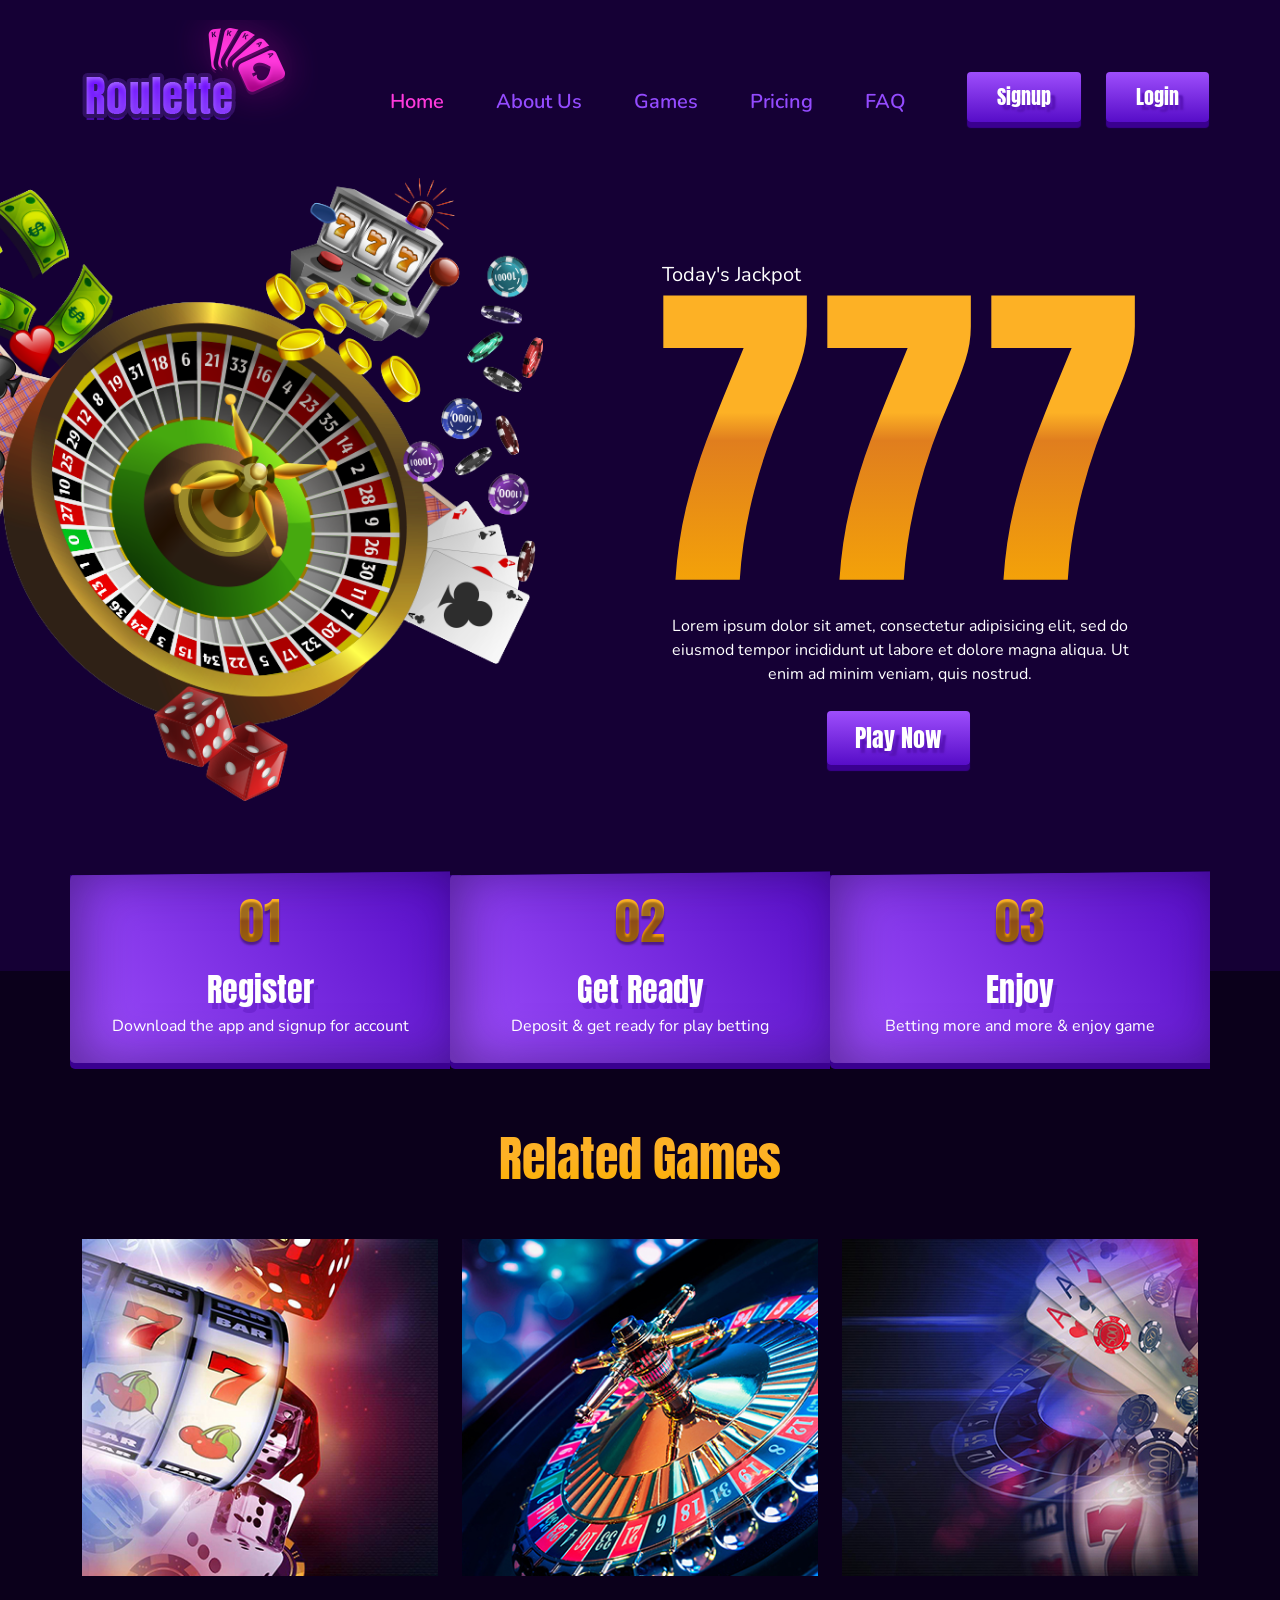
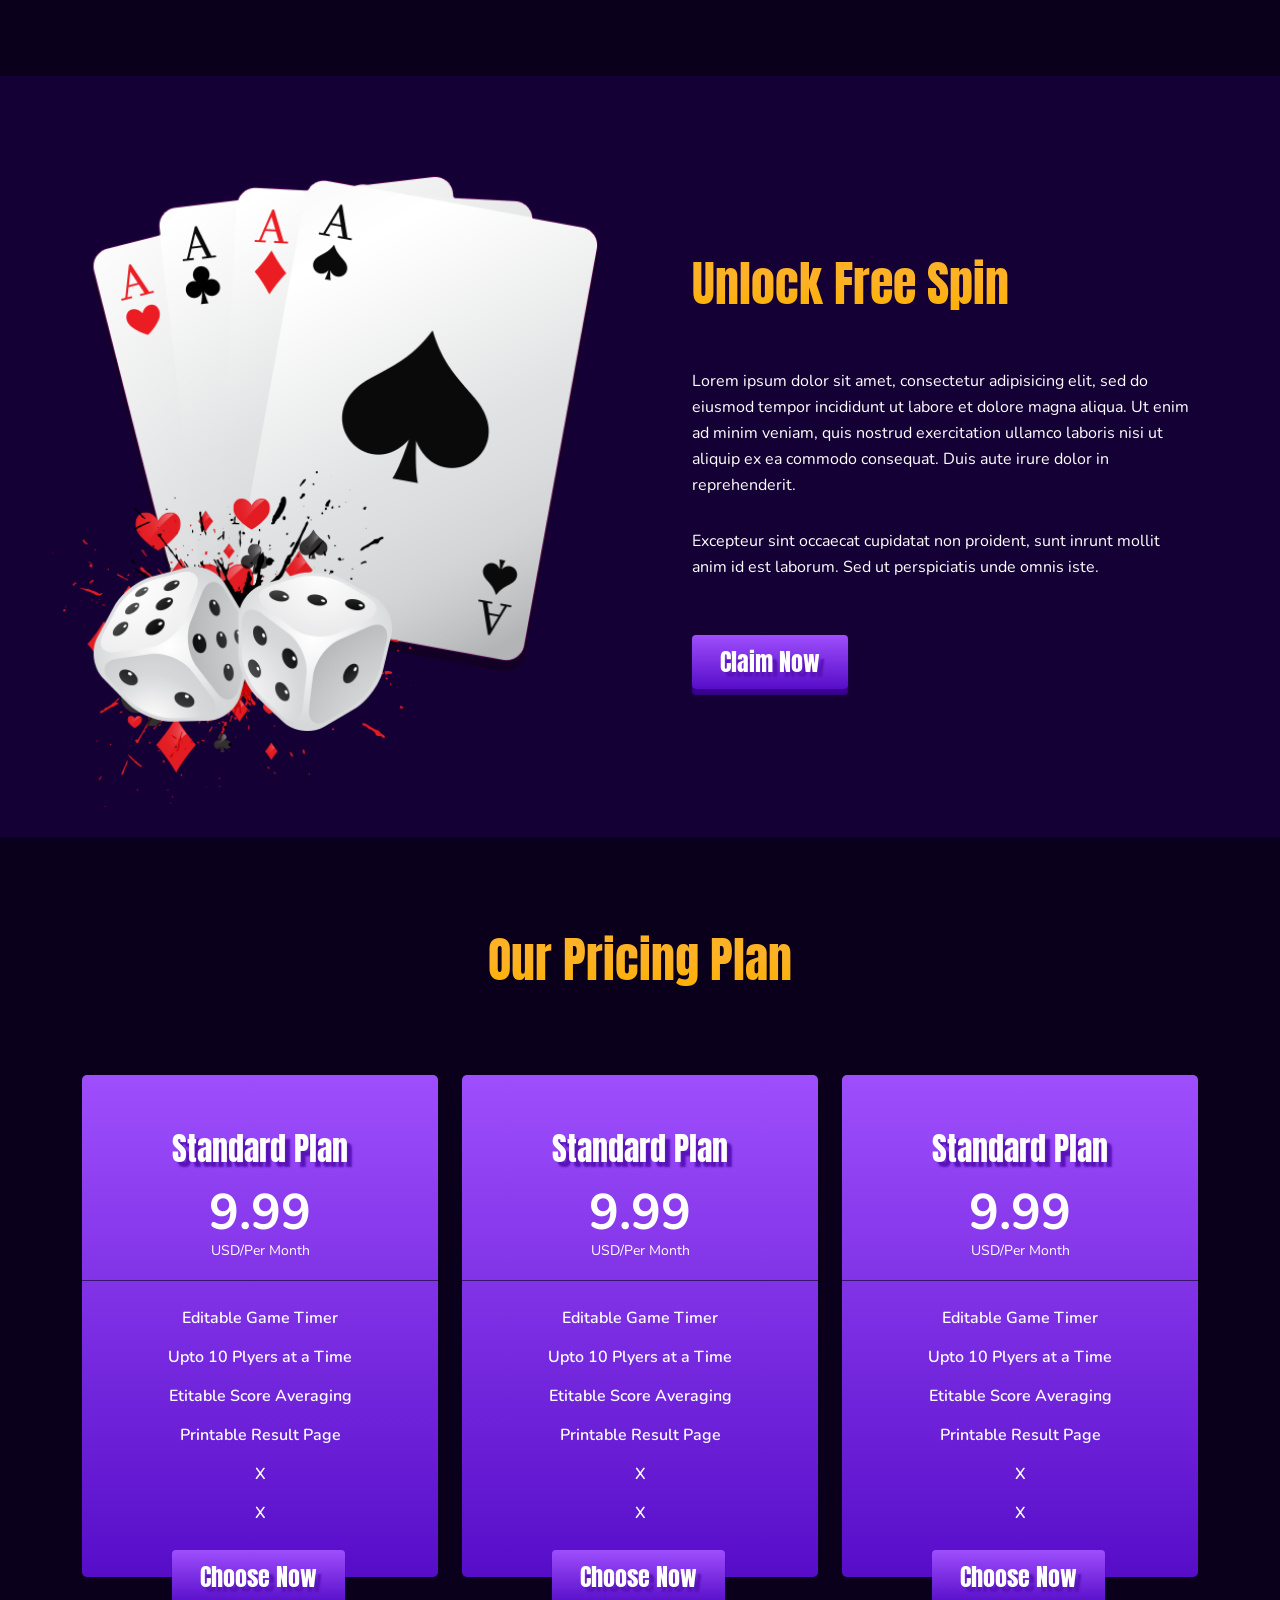
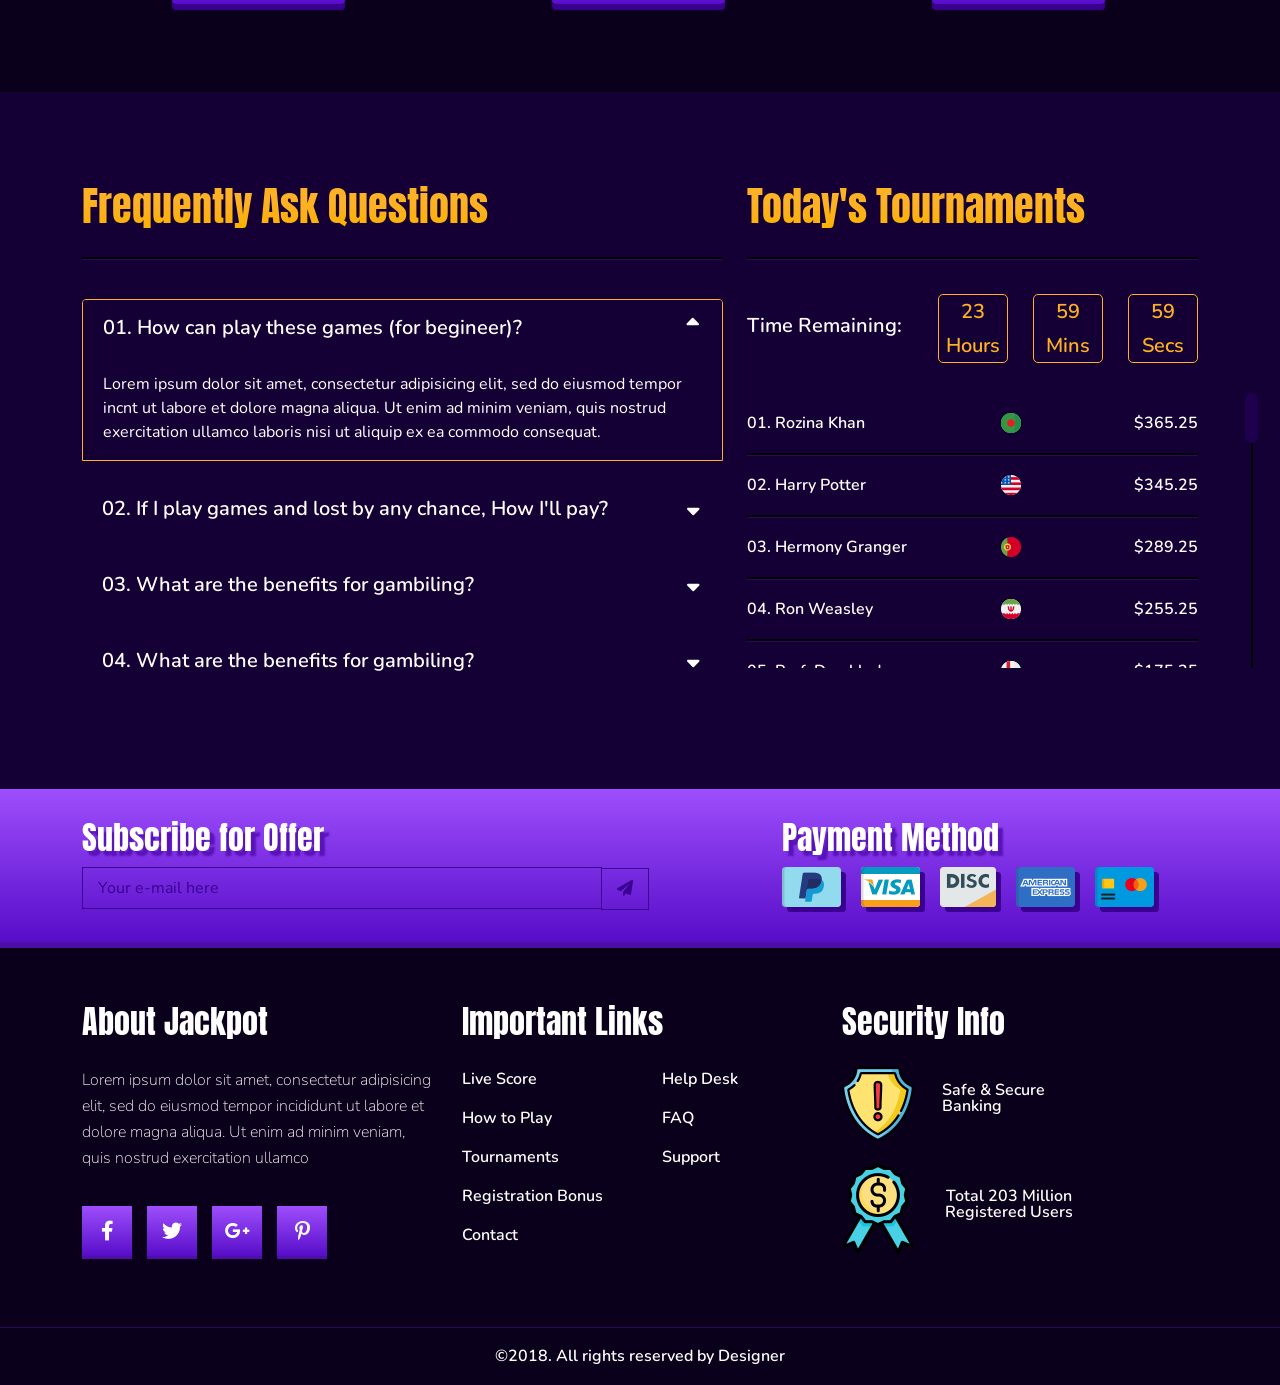
==== commit 5709540e: "jackpot" ====
--- a/index.html
+++ b/index.html
@@ -17,19 +17,23 @@
     <link rel="stylesheet" href="css/slick.css">
     <!-- ============   main css    =============== -->
     <link rel="stylesheet" href="css/style.css">
+    <!-- ============   responsive css    =============== -->
+    <link rel="stylesheet" href="css/responsive.css">
+
 </head>
 <body>
 
     <!-- ====================    navbar starts     ==================== -->
-    <nav class="navbar navbar-expand-lg navbar-light position-absolute start-0 top-0  w-100 py-0">
+    <nav class="navbar navbar-expand-lg navbar-light  w-100 py-0">
         <div class="container position-relative">
           <a class="navbar-brand py-0" href="index.html">
-            <img src="images/logo.png" alt="logo">
+            <img src="images/logo.png" alt="logo" class="img-fluid w-100">
           </a>
           <button class="navbar-toggler" type="button" data-bs-toggle="collapse" data-bs-target="#navbarSupportedContent" aria-controls="navbarSupportedContent" aria-expanded="false" aria-label="Toggle navigation">
-            <span class="navbar-toggler-icon"></span>
+            <i class="fas fa-bars"></i>
           </button>
-          <div class="collapse navbar-collapse" id="navbarSupportedContent">
+          <div class="collapse navbar-collapse full-nav" id="navbarSupportedContent">
+
             <ul class="navbar-nav m-auto mb-2 mb-lg-0">
               <li class="nav-item">
                 <a class="nav-link p-0 active text-capitalize nunito fs-20 fw-sb" aria-current="page" href="#">Home</a>
@@ -46,13 +50,20 @@
               <li class="nav-item">
                 <a class="nav-link p-0 text-uppercase nunito fs-20 fw-sb" href="#">faq</a>
               </li>
+              <li>
+                <div class="buttons-1">
+                  <a href="#" class="cta-btn p-0 btn text-capitalize anton fw-r fs-20 signup"><span class="enter1">signup</span></a>
+                  <a href="#" class="cta-btn p-0 btn text-capitalize anton fw-r fs-20"><span class="enter1">login</span></a>
+    
+                </div>
+              </li>
               
             </ul>
+
             
-          </div>
-
-          <a href="#" class="cta-btn p-0 btn text-capitalize anton fw-r fs-20 signup"><span class="enter1">signup</span></a>
-          <a href="#" class="cta-btn p-0 btn text-capitalize anton fw-r fs-20"><span class="enter1">login</span></a>
+            
+          </div>
+
         </div>
       </nav>
     <!-- ====================    navbar ends    ==================== -->
@@ -61,12 +72,13 @@
     <section id="banner">
       <div class="container">
         <div class="row ">
-          <div class="col-lg-7">
+          <div class="col-lg-7 col-md-6 col-sm-12">
             <div class="banner-img ">
               <img src="images/banner-roller.png" alt="banner-img" class="img-fluid w-100">
             </div>
           </div>
-          <div class="col-lg-5">
+
+          <div class="col-lg-5 col-md-6 col-sm-12 text-sm-center text-md-start">
             <div class="banner-text">
               <p class="mb-0 text-capitalize text-white nunito fs-20 fw-r">Today&#39;s Jackpot</p>
             <h1 class="mb-0 anton fw-r fs-331">777</h1>
@@ -80,14 +92,14 @@
     <!-- ====================    banner ends    ==================== -->
 
     <!-- ====================    steps starts    ==================== -->
-    <section id="steps" class="">
-      <div class="container">
-        <div class="row">
-          <div class="col-lg-12 position-relative">
+    <section id="steps">
+      <div class="container">
+        <div class="row">
+          <div class="col-lg-12 col-md-12 col-sm-12 position-relative">
             <div class="steps-content w-100">
               <div class="steps-slider">
                 
-                <div class="col-lg-4 gx-0">
+                <div class="col-lg-4 col-md-4 col-sm-4 col-12 gx-0">
                   <div class="steps-shadow">
                     <div class="steps-item text-center">
                       <a href="#">
@@ -102,7 +114,7 @@
                 </div>
                 
       
-                <div class="col-lg-4 gx-0">
+                <div class="col-lg-4 col-md-4 col-sm-4 col-12 gx-0">
                   <div class="steps-shadow">
                     <div class="steps-item text-center">
                       <a href="#">
@@ -116,7 +128,7 @@
                   </div>
                 </div>
                 
-                <div class="col-lg-4 gx-0">
+                <div class="col-lg-4 col-md-4 col-sm-4 col-12 gx-0">
                   <div class="steps-shadow">
                     <div class="steps-item text-center">
                       <a href="#">
@@ -130,14 +142,14 @@
                   </div>
                 </div>
                 
-                <div class="col-lg-4 gx-0">
+                <div class="col-lg-4 col-md-4 col-sm-4 col-12 gx-0">
                   <div class="steps-shadow">
                     <div class="steps-item text-center">
                       <a href="#">
                         <div class="steps-text">
-                          <h3 class="mb-0 anton fw-r fs-50">01</h3>
-                        <h4 class="mb-0 text-capitalize anton fw-r fs-32">register</h4>
-                        <p class="mb-0 nunito fw-r fs-16">Download the app and signup for account</p>
+                          <h3 class="mb-0 anton fw-r fs-50">02</h3>
+                        <h4 class="mb-0 text-capitalize anton fw-r fs-32">get ready</h4>
+                        <p class="mb-0 nunito fw-r fs-16">Deposit & get ready for play betting</p>
                         </div>
                       </a>
                     </div>
@@ -147,9 +159,6 @@
               </div>
             </div>
           </div>
-
-          
-
 
         </div>
       </div>
@@ -165,7 +174,7 @@
       <div class="container">
         <div class="row">
 
-          <div class="col-lg-4">
+          <div class="col-lg-4 col-md-4 col-sm-6 col-12">
             <div class="related-games position-relative">
               <img src="images/related games/1.jpg" alt="related games" class="img-fluid w-100">
               <div class="game-overlay text-center position-absolute w-100 h-100 start-0">
@@ -175,7 +184,7 @@
             </div>
           </div>
 
-          <div class="col-lg-4">
+          <div class="col-lg-4 col-md-4 col-sm-6 col-12">
             <div class="related-games position-relative">
               <img src="images/related games/2.jpg" alt="related games" class="img-fluid w-100">
               <div class="game-overlay text-center position-absolute w-100 h-100 start-0">
@@ -185,7 +194,7 @@
             </div>
           </div>
 
-          <div class="col-lg-4">
+          <div class="col-lg-4 col-md-4 col-sm-6 col-12">
             <div class="related-games position-relative">
               <img src="images/related games/3.jpg" alt="related games" class="img-fluid w-100">
               <div class="game-overlay text-center position-absolute w-100 h-100 start-0">
@@ -195,6 +204,16 @@
             </div>
           </div>
 
+          <div class="col-lg-4 col-md-4 col-sm-6 d-none d-md-none d-sm-block">
+            <div class="related-games position-relative">
+              <img src="images/related games/1.jpg" alt="related games" class="img-fluid w-100">
+              <div class="game-overlay text-center position-absolute w-100 h-100 start-0">
+                <h4 class="mb-0 text-capitalize text-white anton fw-r fs-24">casino game</h4>
+                <a href="#" class="cta-btn p-0 btn text-capitalize anton fw-r fs-24"><span class="enter1">play now</span></a>
+              </div>
+            </div>
+          </div>
+
         </div>
       </div>
     </section>
@@ -204,12 +223,12 @@
     <section id="spin">
       <div class="container">
         <div class="row">
-          <div class="col-lg-6">
+          <div class="col-lg-6 col-md-6 col-sm-12 order-sm-2 order-2 order-lg-1 order-md-1 col-12">
             <div class="spin-img">
               <img src="images/cards.png" alt="cards" class="img-fluid w-100">
             </div>
           </div>
-          <div class="col-lg-6">
+          <div class="col-lg-6 col-md-6 col-sm-12 order-sm-1 order-1 order-lg-2 order-md-2 col-12">
             <div class="spin-content">
               <header>
                 <h3 class="mb-0 text-capitalize anton fw-r fs-48">unlock free spin</h3>
@@ -235,7 +254,7 @@
       <div class="container">
         <div class="row">
 
-          <div class="col-lg-4">
+          <div class="col-lg-4 col-md-4 col-sm-12 col-12">
             <div class="price-plan">
               <h5 class="mb-0 text-capitalize text-white text-center nunito fw-sb fs-20">featured</h5>
               <h4 class="mb-0 text-capitalize text-white text-center anton fw-r fs-32">standard plan</h4>
@@ -251,7 +270,7 @@
             </div>
           </div>
 
-          <div class="col-lg-4">
+          <div class="col-lg-4 col-md-4 col-sm-12 col-12">
             <div class="price-plan">
               <h5 class="mb-0 text-capitalize text-white text-center nunito fw-sb fs-20">featured</h5>
               <h4 class="mb-0 text-capitalize text-white text-center anton fw-r fs-32">standard plan</h4>
@@ -267,8 +286,8 @@
             </div>
           </div>
 
-          <div class="col-lg-4">
-            <div class="price-plan">
+          <div class="col-lg-4 col-md-4 col-sm-12 col-12">
+            <div class="price-plan ">
               <h5 class="mb-0 text-capitalize text-white text-center nunito fw-sb fs-20">featured</h5>
               <h4 class="mb-0 text-capitalize text-white text-center anton fw-r fs-32">standard plan</h4>
               <h4 class="mb-0 text-white text-center nunito fw-b fs-50">9.99</h4>
@@ -292,7 +311,7 @@
     <section id="info">
       <div class="container">
         <div class="row">
-          <div class="col-lg-7">
+          <div class="col-lg-7 col-md-12 col-sm-12 col-12">
             <div class="info-1">
               <header>
                 <h3 class="mb-0 text-capitalize anton fw-r fs-40">Frequently Ask Questions</h3>
@@ -361,7 +380,7 @@
 
             </div>
           </div>
-          <div class="col-lg-5">
+          <div class="col-lg-5 col-md-12 col-sm-12 col-12">
 
             <header>
               <h3 class="mb-0 text-capitalize anton fw-r fs-40">Today&#39;s Tournaments</h3>
@@ -461,7 +480,7 @@
     <section id="subscribe">
       <div class="container">
         <div class="row">
-          <div class="col-lg-6">
+          <div class="col-lg-6 col-md-12 col-sm-12 col-12">
             <div class="subscribe">
               <h4 class="mb-0 text-white anton fw-r fs-32">Subscribe for Offer</h4>
               <form>
@@ -470,15 +489,15 @@
               </form>
             </div>
           </div>
-          <div class="col-lg-6">
+          <div class="col-lg-6 col-md-12 col-sm-12 col-12">
             <div class="payment">
               <h4 class="mb-0 text-capitalize text-white anton fw-r fs-32">payment method</h4>
               <ul class="mb-0 p-0">
-                <li><img src="images/online pay/1.png" alt="cards"></li>
-                <li><img src="images/online pay/2.png" alt="cards"></li>
-                <li><img src="images/online pay/3.png" alt="cards"></li>
-                <li><img src="images/online pay/4.png" alt="cards"></li>
-                <li><img src="images/online pay/5.png" alt="cards"></li>
+                <li><img src="images/online pay/1.png" alt="cards" class="img-fluid"></li>
+                <li><img src="images/online pay/2.png" alt="cards" class="img-fluid"></li>
+                <li><img src="images/online pay/3.png" alt="cards" class="img-fluid"></li>
+                <li><img src="images/online pay/4.png" alt="cards" class="img-fluid"></li>
+                <li><img src="images/online pay/5.png" alt="cards" class="img-fluid"></li>
               </ul>
             </div>
           </div>
@@ -491,7 +510,7 @@
     <footer>
       <div class="container">
         <div class="row">
-          <div class="col-lg-4">
+          <div class="col-lg-4 col-md-10 col-sm-11 col-12">
             <div class="footer-item item1">
               <h4 class="mb-0 text-capitalize text-white anton fw-r fs-32">about jackpot</h4>
               <p class="mb-0 text-white nunito fw-xl fs-16">Lorem ipsum dolor sit amet, consectetur adipisicing elit, sed do eiusmod tempor incididunt ut labore et dolore magna aliqua. Ut enim ad minim veniam, quis nostrud exercitation ullamco </p>
@@ -505,7 +524,7 @@
             </div>
           </div>
 
-          <div class="col-lg-4">
+          <div class="col-lg-4 col-md-6 col-sm-9 col-12">
             <div class="footer-item item2 position-relative">
               <h4 class="mb-0 text-capitalize text-white anton fw-r fs-32">important links</h4>
               <ul class="mb-0 p-0 d-inline-block">
@@ -523,7 +542,7 @@
             </div>
           </div>
 
-          <div class="col-lg-4">
+          <div class="col-lg-4 col-md-6 col-sm-9 col-12">
             <div class="footer-item item3">
               <h4 class="mb-0 text-capitalize text-white anton fw-r fs-32">security info</h4>
 
@@ -547,6 +566,14 @@
       </div>
     </footer>
     <!-- ====================    footer   ends          ==================== -->
+
+    <!-- ====================    back to top     ============================ -->
+
+    <div class="back-to-top">
+      <i class="fas fa-arrow-circle-up"></i>
+    </div>
+
+    <!-- ====================    back to top     ============================ -->
 
 
 
--- a/css/style.css
+++ b/css/style.css
@@ -121,19 +121,58 @@
 .cta-btn:hover .enter1{
     text-shadow: 5px 5px 2px #a60084;
 }
+
+.nav-fix{
+    position: fixed !important;
+    top: 0;
+    left: 0;
+    z-index: 99999999;
+    animation: navfix 1s linear;
+    -webkit-animation: navfix 1s linear;
+    background: rgba(27, 5, 59, 0.7);
+    padding-bottom: 5px !important;
+    margin-top: 0 !important;
+}
+@keyframes navfix{
+    0%{
+        top: -100px;
+    }
+    100%{
+        top: 0;
+    }
+}
+/* =============   back to top   ends     ================= */
+.back-to-top{
+    display: none;
+
+}
+.back-to-top i{
+    font-size: 35px;
+    color: rgba(88, 13, 200, 0.5);
+    position: fixed;
+    right: 30px;
+    bottom: 30px;
+    z-index: 9999999;
+    cursor: pointer;
+}
+
 /* ================    common structure    ================= */
 
 /* ===============     navbar    ================ */
 
 .navbar{
+    position: absolute;
+    top: 0;
+    left: 0;
     z-index: 9999999;
-}
+    margin-top: 20px;
+}
+
 .navbar .navbar-nav{
     position: absolute;
     left: 320px;
-    top: 87px;
-    
-
+    top: 67px;
+    width: 100%;
 }
 .navbar-light .navbar-nav .nav-link{
     padding: 0 26px !important;
@@ -156,13 +195,19 @@
 .navbar-light .navbar-nav .nav-link.active{
     color: #ff39dc;
 }
+.navbar .buttons-1{
+   margin-top: -15px;
+   margin-left: 35px;
+
+}
 .navbar .cta-btn{
     background: linear-gradient(0deg, #570dc8 0%, #9e4efc 100%);
     line-height: 50px;
     padding: 0 30px !important;
     box-shadow: 0px 6px 1px 0px #3a0090;
     border: none;
-    margin-top: 72px;
+    /* margin-top: 72px; */
+
 }
 .navbar .cta-btn.signup{
     margin-right: 20px;
@@ -248,7 +293,6 @@
     
 }
 #steps .steps-item{
-    
     background: linear-gradient(55deg, rgba(158,78,252,1) 0%, rgba(87,13,200,1) 100%);
     box-shadow: inset 10px 0px 50px 0px rgba(31, 7, 67, 0.5);
     border-bottom-left-radius: 5px;
@@ -259,8 +303,6 @@
     color: #fff;
     padding-top: 20px;
     padding-bottom: 25px;
-    /* padding-left: 50px; */
-    /* padding-right: 50px; */
 }
 #steps .steps-item .steps-text h3{
     background: linear-gradient(to top, #FCB100 0%, #E07E1E 50%, #FDB125 57%);
@@ -268,7 +310,6 @@
     -webkit-background-clip: text;
     color: transparent;
     text-shadow: 0px 3px 2px rgba(17, 0, 16, 0.4);
-    /* text-shadow: none; */
 
 }
 #steps .steps-item .steps-text h4{
@@ -337,9 +378,10 @@
 }
 /* ===============      spin ends        ================ */
 
-/* ===============      spin ends        ================ */
+/* ===============      price starts        ================ */
 #price{
     background: #0b001b;
+    padding-top: 95px;
 }
 #price header{
     margin-bottom: 85px;
@@ -351,38 +393,38 @@
     -moz-border-radius: 5px;
     -ms-border-radius: 5px;
     -o-border-radius: 5px;
-    transition: all linear 0.4s;
-    -webkit-transition: all linear 0.4s;
-    -moz-transition: all linear 0.4s;
-    -ms-transition: all linear 0.4s;
-    -o-transition: all linear 0.4s;
+    transition: all linear 0.3s;
+    -webkit-transition: all linear 0.3s;
+    -moz-transition: all linear 0.3s;
+    -ms-transition: all linear 0.3s;
+    -o-transition: all linear 0.3s;
     position: relative;
     margin-bottom: 115px;
 }
 #price .price-plan:hover{
-    /* margin-top: 30px; */
-    /* margin-bottom: 85px; */
+    margin-top: 30px;
+    margin-bottom: 85px;
 }
 #price .price-plan h5{
     line-height: 54px;
     background: linear-gradient(0deg, #a60084 0%, #ff39dc 100%);
     text-shadow: 5px 5px 2px #a60084;
     border-bottom: 6px solid rgba(102, 19, 85, 0.8);
-    display: none;
-    /* opacity: 0; */
-    /* position: absolute;
+    opacity: 0;
+    position: absolute;
     top: 0;
-    width: 100%; */
-    transition: all linear 0.4s;
-    -webkit-transition: all linear 0.4s;
-    -moz-transition: all linear 0.4s;
-    -ms-transition: all linear 0.4s;
-    -o-transition: all linear 0.4s;
+    width: 100%;
+    transition: all linear 0.3s;
+    -webkit-transition: all linear 0.3s;
+    -moz-transition: all linear 0.3s;
+    -ms-transition: all linear 0.3s;
+    -o-transition: all linear 0.3s;
+    border-top-left-radius: 5px;
+    border-top-right-radius: 5px;
 }
 #price .price-plan:hover h5{
-    display: block;
-    /* opacity: 1; */
-    /* top: -54px; */
+    opacity: 1;
+    top: -54px;
 }
 #price .price-plan h4:first-of-type{
     padding-top: 55px;
@@ -406,7 +448,7 @@
     margin-bottom: -27px;
     margin-left: 90px;
 }
-/* ===============      spin ends        ================ */
+/* ===============      price ends        ================ */
 
 /* ===============      info starts       ================ */
 #info{
@@ -658,10 +700,10 @@
     padding-left: 95px;
     padding-top: 20px;
     line-height: 16px;
-    /* padding-right: 95px; */
 }
 footer .footer-end p{
     line-height: 57px;
     border-top: 1px solid #290a59;
 }
-/* ===============      footer   ends        ================ */+/* ===============      footer   ends        ================ */
+
--- a/css/responsive.css
+++ b/css/responsive.css
@@ -0,0 +1,723 @@
+
+
+/* ===============   extra small device    ================== */
+@media (max-width: 575px){
+
+     /* ==========   common    ============ */
+     header h3{
+        font-size: 40px !important;
+    }
+    /* ==========   common    ============ */
+
+   /* ==========   navbar    ============ */
+     .navbar .full-nav{
+        background: rgb(35, 18, 95);
+    }
+  
+    .navbar .navbar-nav{
+        position: unset;
+        left: 0;
+        width: 100%;
+        text-align: center;
+        transition: all linear 0.4s;
+        -webkit-transition: all linear 0.4s;
+        -moz-transition: all linear 0.4s;
+        -ms-transition: all linear 0.4s;
+        -o-transition: all linear 0.4s;
+    }
+    .navbar .navbar-toggler{
+        position: absolute;
+        top: 80px;
+        right: 12px;
+        border-color: #612bdd;
+        color: #612bdd;
+    }
+    .navbar .navbar-toggler:hover{
+        color: #7c48f5;
+        border-color: #7c48f5;
+    }
+    .navbar .navbar-toggler i{
+        font-size: 30px;
+        
+    }
+    .navbar .navbar-toggler:focus{
+        box-shadow: none;
+    }
+    .navbar-light .navbar-nav .nav-item {
+        padding-bottom: 10px;
+    } 
+    .navbar-light .navbar-nav .nav-link{
+        font-size: 18px;
+    }
+    .navbar-light .navbar-nav .nav-item:first-child .nav-link{
+        padding-left: 26px !important;
+        padding-top: 10px !important;
+    }
+    .navbar .buttons-1{
+        margin-top: 25px;
+        margin-left: -10px;
+        margin-bottom: 20px;
+    }
+    .navbar .cta-btn{
+        line-height: 45px;
+    }
+    /* ==========   navbar    ============ */
+
+    /* ==========   banner    ============= */
+    #banner{
+        position: relative;
+    }
+   
+    #banner .banner-img img{
+        position: absolute;
+        top: -30px;
+        left: 120px;
+        opacity: 0.1;
+    }
+   
+    #banner .banner-text{
+        margin-top: 155px;
+        margin-left: -40px;
+    }
+    #banner .banner-text h1{
+        font-size: 180px;
+        margin-top: -20px;
+        margin-left: 65px;
+        padding-bottom: 15px;
+
+    }
+    #banner .banner-text p:first-of-type{
+        margin-left: 70px;
+    }
+    #banner .banner-text p:last-of-type{
+        line-height: 22px;
+        margin-left: 45px;
+        padding: 0 5px;
+        
+    }
+    #banner .banner-text .cta-btn{
+        font-size: 16px;
+        margin-left: 135px;
+        line-height: 48px;
+        margin-top: 15px;
+        
+    }
+    /* ==========   banner    ============= */
+
+    /* ===========   games    ============== */
+
+    #games{
+        padding-bottom: 70px;
+    }
+    #games .game-overlay h4{
+        padding-top: 70px;
+        padding-bottom: 45px;
+    }
+    #games .game-overlay .cta-btn{
+        font-size: 18px;
+        line-height: 45px;
+        margin-top: -15px;
+    }
+    
+    /* ===========   games   ============== */
+
+    /* ===========   spin   ============== */
+    #spin{
+        padding-top: 50px;
+        padding-bottom: 20px;
+    }
+    
+    #spin header{
+        padding-top: 0;
+    }
+    #spin .spin-content{
+        margin-bottom: 50px;
+        padding-left: 20px;
+    }
+    #spin header h3{
+        font-size: 40px;
+    }
+    #spin .spin-text p{
+        font-size: 15px;
+    }
+    #spin .spin-text p:first-of-type{
+        padding-top: 25px ;
+        padding-bottom: 15px;
+    }
+    #spin .spin-text .cta-btn{
+        font-size: 18px;
+        line-height: 50px;
+        margin-top: -40px;
+    }
+    #spin .spin-img img{
+        margin-left: -10px;
+    }
+    /* ===========   spin   ============== */
+
+     /* ===========   price   ============== */
+     #price{
+        padding-top: 60px;
+    }
+    #price header{
+        margin-bottom: 45px;
+    }
+    #price .price-plan{
+        width: 80%;
+        text-align: center;
+        margin-left: 30px;
+    }
+    #price .price-plan h4:first-of-type{
+        padding-top: 35px;
+        font-size: 30px;
+        padding-bottom: 10px;
+    }
+    #price .price-plan h4:last-of-type{
+        font-size: 45px;
+    }
+    #price .price-plan p{
+        padding-top: 10px;
+        font-size: 15px;
+    }
+    #price .price-plan .cta-btn{
+        font-size: 18px;
+        line-height: 45px;
+        margin-bottom: -23px;
+        width: 160px;
+        margin-left: 10px;
+
+    }
+    /* ===========   price   ============== */
+
+
+    /* ===========   info   ============== */
+    #info{
+        padding-top: 0;
+        padding-bottom: 70px;
+    }
+
+    #info .scrollbox-bar{
+        display: none ;
+    }
+    #info .scrollbox-vertical-rail{
+        display: none;
+    }
+    #info header:last-of-type{
+        padding-top: 55px;
+    }
+    #info .accordion .accordion-button{
+        font-size: 18px;
+        padding-right: 43px;
+    }
+    #info .time h5{
+        margin-bottom: 130px !important;
+        
+    }
+    #info #countdown{
+        top: 100px;
+        right: 35px;
+    }
+    #info #game-rank .rank-item p{
+        font-size: 14px;
+    }
+    /* ===========   info   ============== */
+
+    /* ===========   subscribe   ============== */
+    #subscribe button{
+        right: 14px;
+        top: 54px;
+    }
+    #subscribe .e-mail1{
+        width: 235px;
+    }
+    #subscribe .payment{
+        margin-left: 0;
+        margin-top: 25px;
+    }
+    #subscribe h4{
+        padding-bottom: 15px;
+    }
+    /* ===========   subscribe   ============== */
+
+    /* ===========   footer    ============= */
+    
+    footer .item2 .s-ul{
+        right: 35px;
+    }
+
+    footer .footer-end p{
+        font-size: 15px;
+    }
+    
+    /* ===========   footer    ============= */
+}
+
+
+
+/* ===============    small device    ================== */
+@media (min-width:576px) and (max-width: 767px){
+
+     /* ==========   common    ============ */
+     header h3{
+        font-size: 45px !important;
+    }
+    /* ==========   common    ============ */
+
+   /* ==========   navbar    ============ */
+   .navbar .full-nav{
+    background: rgb(35, 18, 95);
+}
+
+.navbar .navbar-nav{
+    position: unset;
+    left: 0;
+    width: 100%;
+    text-align: center;
+    transition: all linear 0.4s;
+    -webkit-transition: all linear 0.4s;
+    -moz-transition: all linear 0.4s;
+    -ms-transition: all linear 0.4s;
+    -o-transition: all linear 0.4s;
+}
+.navbar .navbar-toggler{
+    position: absolute;
+    top: 80px;
+    right: 12px;
+    border-color: #612bdd;
+    color: #612bdd;
+}
+.navbar .navbar-toggler:hover{
+    color: #7c48f5;
+    border-color: #7c48f5;
+}
+.navbar .navbar-toggler i{
+    font-size: 35px;
+    
+}
+.navbar .navbar-toggler:focus{
+    box-shadow: none;
+}
+.navbar-light .navbar-nav .nav-item {
+    padding-bottom: 10px;
+} 
+.navbar-light .navbar-nav .nav-item:first-child .nav-link{
+    padding-left: 26px !important;
+    padding-top: 10px !important;
+}
+.navbar .buttons-1{
+    margin-top: 25px;
+    margin-left: -10px;
+    margin-bottom: 20px;
+}
+.navbar .cta-btn{
+    line-height: 45px;
+}
+/* ==========   navbar    ============ */
+
+    /* ==========   banner    ============= */
+    #banner{
+        position: relative;
+    }
+   
+    #banner .banner-img img{
+        position: absolute;
+        top: -30px;
+        left: 120px;
+        opacity: 0.1;
+    }
+   
+    #banner .banner-text{
+        margin-top: 155px;
+        margin-left: -40px;
+    }
+    #banner .banner-text h1{
+        font-size: 240px;
+        margin-top: -20px;
+        margin-left: 65px;
+
+    }
+    #banner .banner-text p:first-of-type{
+        margin-left: -135px;
+    }
+    #banner .banner-text p:last-of-type{
+        line-height: 22px;
+        margin-left: 45px;
+        padding: 0 35px;
+        
+    }
+    #banner .banner-text .cta-btn{
+        font-size: 18px;
+        margin-left: 28px;
+        line-height: 50px;
+        margin-top: 15px;
+    }
+    /* ==========   banner    ============= */
+
+    /* ===========   steps   ============== */
+   
+    #steps .steps-item .steps-text h3{
+        font-size: 43px;
+    }
+    #steps .steps-item .steps-text h4{
+        padding-top: 5px;
+        font-size: 28px;
+    }
+    #steps .steps-item .steps-text p{
+        font-size: 16px;
+        padding: 0 7px;
+    }
+  
+    /* ===========   steps    ============== */    
+
+    /* ===========   games    ============== */
+
+    #games{
+        padding-bottom: 70px;
+    }
+    #games .game-overlay h4{
+        padding-top: 50px;
+        padding-bottom: 45px;
+    }
+    #games .game-overlay .cta-btn{
+        font-size: 18px;
+        line-height: 45px;
+        margin-top: -15px;
+    }
+    
+    /* ===========   games   ============== */
+    
+    /* ===========   spin   ============== */
+    #spin{
+        padding-top: 70px;
+        padding-bottom: 20px;
+    }
+    
+    #spin header{
+        padding-top: 0;
+    }
+    #spin .spin-content{
+        margin-bottom: 50px;
+    }
+    #spin header h3{
+        font-size: 40px;
+    }
+    #spin .spin-text p{
+        font-size: 15px;
+    }
+    #spin .spin-text p:first-of-type{
+        padding-top: 25px ;
+        padding-bottom: 15px;
+    }
+    #spin .spin-text .cta-btn{
+        font-size: 18px;
+        line-height: 50px;
+        margin-top: -40px;
+    }
+    /* ===========   spin   ============== */
+
+    /* ===========   price   ============== */
+    #price{
+        padding-top: 60px;
+    }
+    #price header{
+        margin-bottom: 55px;
+    }
+    #price .price-plan{
+        width: 80%;
+        text-align: center;
+        margin-left: 50px;
+    }
+    #price .price-plan h4:first-of-type{
+        padding-top: 35px;
+        font-size: 30px;
+        padding-bottom: 10px;
+    }
+    #price .price-plan h4:last-of-type{
+        font-size: 45px;
+    }
+    #price .price-plan p{
+        padding-top: 10px;
+        font-size: 15px;
+    }
+    #price .price-plan .cta-btn{
+        font-size: 18px;
+        line-height: 45px;
+        margin-bottom: -23px;
+        width: 160px;
+        margin-left: 10px;
+
+    }
+    /* ===========   price   ============== */
+
+    /* ===========   info   ============== */
+    #info{
+        padding-top: 0;
+        padding-bottom: 70px;
+    }
+
+    #info .scrollbox-bar{
+        display: none ;
+    }
+    #info .scrollbox-vertical-rail{
+        display: none;
+    }
+    #info header:last-of-type{
+        padding-top: 55px;
+    }
+    #info .accordion .accordion-button{
+        font-size: 18px;
+        padding-right: 45px;
+    }
+    /* ===========   info   ============== */
+
+    /* ===========   subscribe   ============== */
+    #subscribe button{
+        right: 49px;
+        top: 54px;
+    }
+    #subscribe .e-mail1{
+        width: 420px;
+    }
+    #subscribe .payment{
+        margin-left: 0;
+        margin-top: 25px;
+    }
+    #subscribe h4{
+        padding-bottom: 15px;
+    }
+    /* ===========   subscribe   ============== */
+
+    /* ===========   footer   ============== */
+    footer .footer-item{
+        margin-bottom: 55px;
+    }
+    footer .item3 .badge p{
+        line-height: 20px;
+    }
+    /* ===========   footer   ============== */
+
+}
+
+
+/* ===============    medium device    ================== */
+@media (min-width:768px) and (max-width: 991px){
+    
+    /* ==========   common    ============ */
+    header h3{
+        font-size: 45px !important;
+    }
+    /* ==========   common    ============ */
+
+    /* ==========   navbar    ============ */
+     .navbar .full-nav{
+        background: rgb(35, 18, 95);
+    }
+  
+    .navbar .navbar-nav{
+        position: unset;
+        left: 0;
+        width: 100%;
+        text-align: center;
+        transition: all linear 0.4s;
+        -webkit-transition: all linear 0.4s;
+        -moz-transition: all linear 0.4s;
+        -ms-transition: all linear 0.4s;
+        -o-transition: all linear 0.4s;
+    }
+    .navbar .navbar-toggler{
+        position: absolute;
+        top: 80px;
+        right: 12px;
+        border-color: #612bdd;
+        color: #612bdd;
+    }
+    .navbar .navbar-toggler:hover{
+        color: #7c48f5;
+        border-color: #7c48f5;
+    }
+    .navbar .navbar-toggler i{
+        font-size: 35px;
+        
+    }
+    .navbar .navbar-toggler:focus{
+        box-shadow: none;
+    }
+    .navbar-light .navbar-nav .nav-item {
+        padding-bottom: 10px;
+    } 
+    .navbar-light .navbar-nav .nav-item:first-child .nav-link{
+        padding-left: 26px !important;
+        padding-top: 10px !important;
+    }
+    .navbar .buttons-1{
+        margin-top: 25px;
+        margin-left: -10px;
+        margin-bottom: 20px;
+    }
+    .navbar .cta-btn{
+        line-height: 45px;
+    }
+    /* ==========   navbar    ============ */
+
+    
+
+    /* ===========   banner   ============= */
+    #banner .banner-img img{
+        margin-left: -45px;
+        margin-top: 160px;
+    }
+    #banner .banner-text{
+        margin-top: 180px;
+        margin-left: 30px;
+    }
+    #banner .banner-text h1{
+        font-size: 180px;
+        margin-top: -20px;
+        margin-left: -5px;
+
+    }
+    
+    #banner .banner-text p:last-of-type{
+        padding-right: 0;
+        line-height: 22px;
+        margin-left: -63px;
+        
+    }
+    #banner .banner-text .cta-btn{
+        font-size: 18px;
+        margin-left: 65px;
+        line-height: 50px;
+        margin-top: 15px;
+    }
+
+    /* ===========   steps   ============== */
+    
+    #steps .steps-item .steps-text h3{
+        font-size: 45px;
+    }
+    #steps .steps-item .steps-text h4{
+        padding-top: 5px;
+        font-size: 30px;
+    }
+    #steps .steps-item .steps-text p{
+        font-size: 15px;
+    }
+    /* ===========   steps    ============== */
+
+    /* ===========   games    ============== */
+
+    #games{
+        padding-bottom: 70px;
+    }
+    #games .game-overlay h4{
+        padding-top: 50px;
+        padding-bottom: 45px;
+    }
+    #games .game-overlay .cta-btn{
+        font-size: 18px;
+        line-height: 45px;
+        margin-top: -15px;
+    }
+    
+    /* ===========   games   ============== */
+
+    /* ===========   spin   ============== */
+    #spin{
+        padding-top: 70px;
+        padding-bottom: 50px;
+    }
+    #spin .spin-content{
+        padding-left: 20px;
+    }
+    #spin header{
+        padding-top: 0;
+    }
+
+    #spin header h3{
+        font-size: 40px;
+    }
+    #spin .spin-text p{
+        font-size: 15px;
+    }
+    #spin .spin-text p:first-of-type{
+        padding-top: 25px ;
+        padding-bottom: 15px;
+    }
+    #spin .spin-text .cta-btn{
+        font-size: 18px;
+        line-height: 50px;
+        margin-top: -40px;
+    }
+    /* ===========   spin   ============== */
+
+    /* ===========   price   ============== */
+    #price{
+        padding-top: 60px;
+    }
+    #price header{
+        margin-bottom: 55px;
+    }
+    #price .price-plan h4:first-of-type{
+        padding-top: 35px;
+        font-size: 30px;
+        padding-bottom: 10px;
+    }
+    #price .price-plan h4:last-of-type{
+        font-size: 45px;
+    }
+    #price .price-plan p{
+        padding-top: 10px;
+        font-size: 15px;
+    }
+    #price .price-plan .cta-btn{
+        font-size: 18px;
+        line-height: 45px;
+        margin-bottom: -27px;
+        width: 160px;
+        margin-left: 28px;
+
+    }
+    /* ===========   price   ============== */
+
+    /* ===========   info   ============== */
+
+    #info{
+        padding-top: 0;
+        padding-bottom: 70px;
+    }
+    
+    #info .scrollbox-bar{
+        /* display: none ; */
+        right: -26px;
+    }
+    #info .scrollbox-vertical-rail{
+        /* display: none; */
+        right: -20px;
+    }
+    #info header:last-of-type{
+        padding-top: 55px;
+    }
+    
+    /* ===========   info   ============== */
+
+    /* ===========   subscribe   ============== */
+    #subscribe button{
+        right: 129px;
+        top: 54px;
+    }
+    #subscribe .payment{
+        margin-left: 0;
+        margin-top: 25px;
+    }
+    #subscribe h4{
+        padding-bottom: 15px;
+    }
+    /* ===========   subscribe   ============== */
+
+    /* ===========   footer   ============== */
+    footer .footer-item{
+        margin-bottom: 45px;
+    }
+   
+    /* ===========   footer   ============== */
+
+}
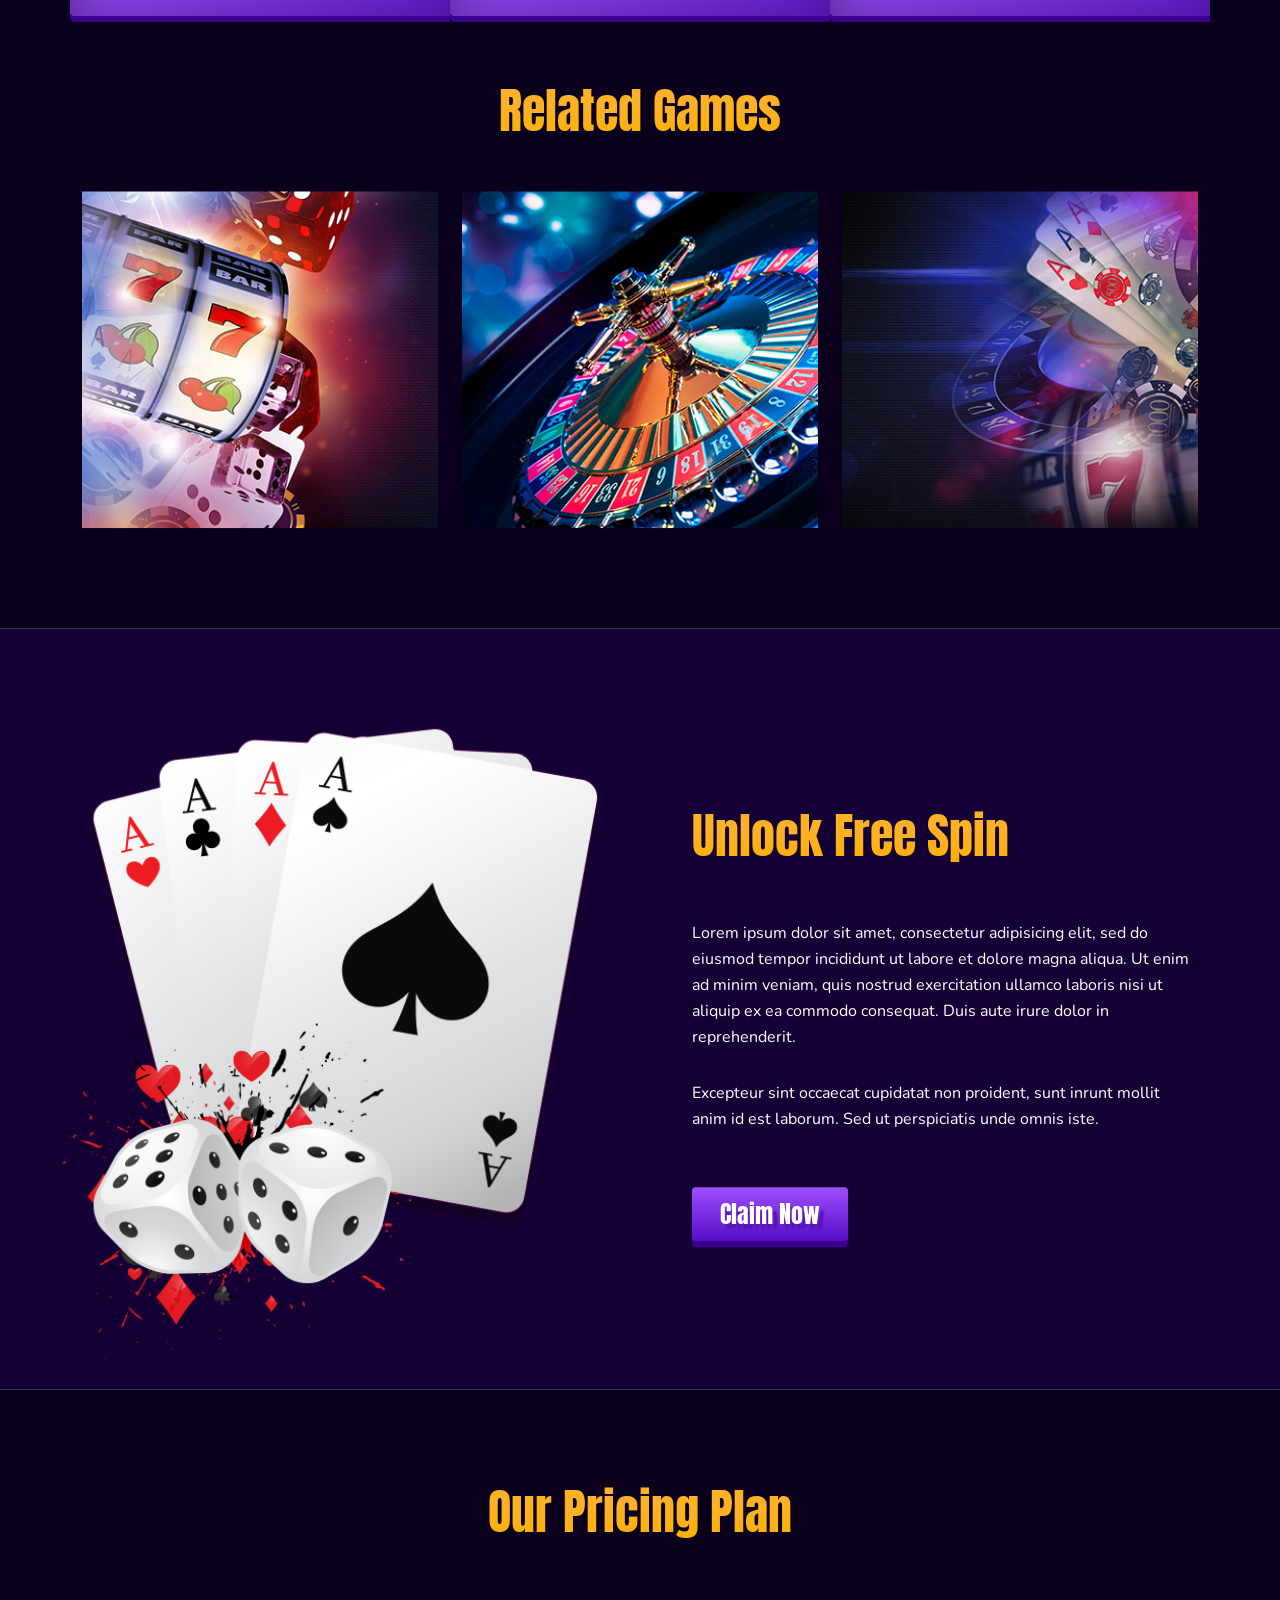
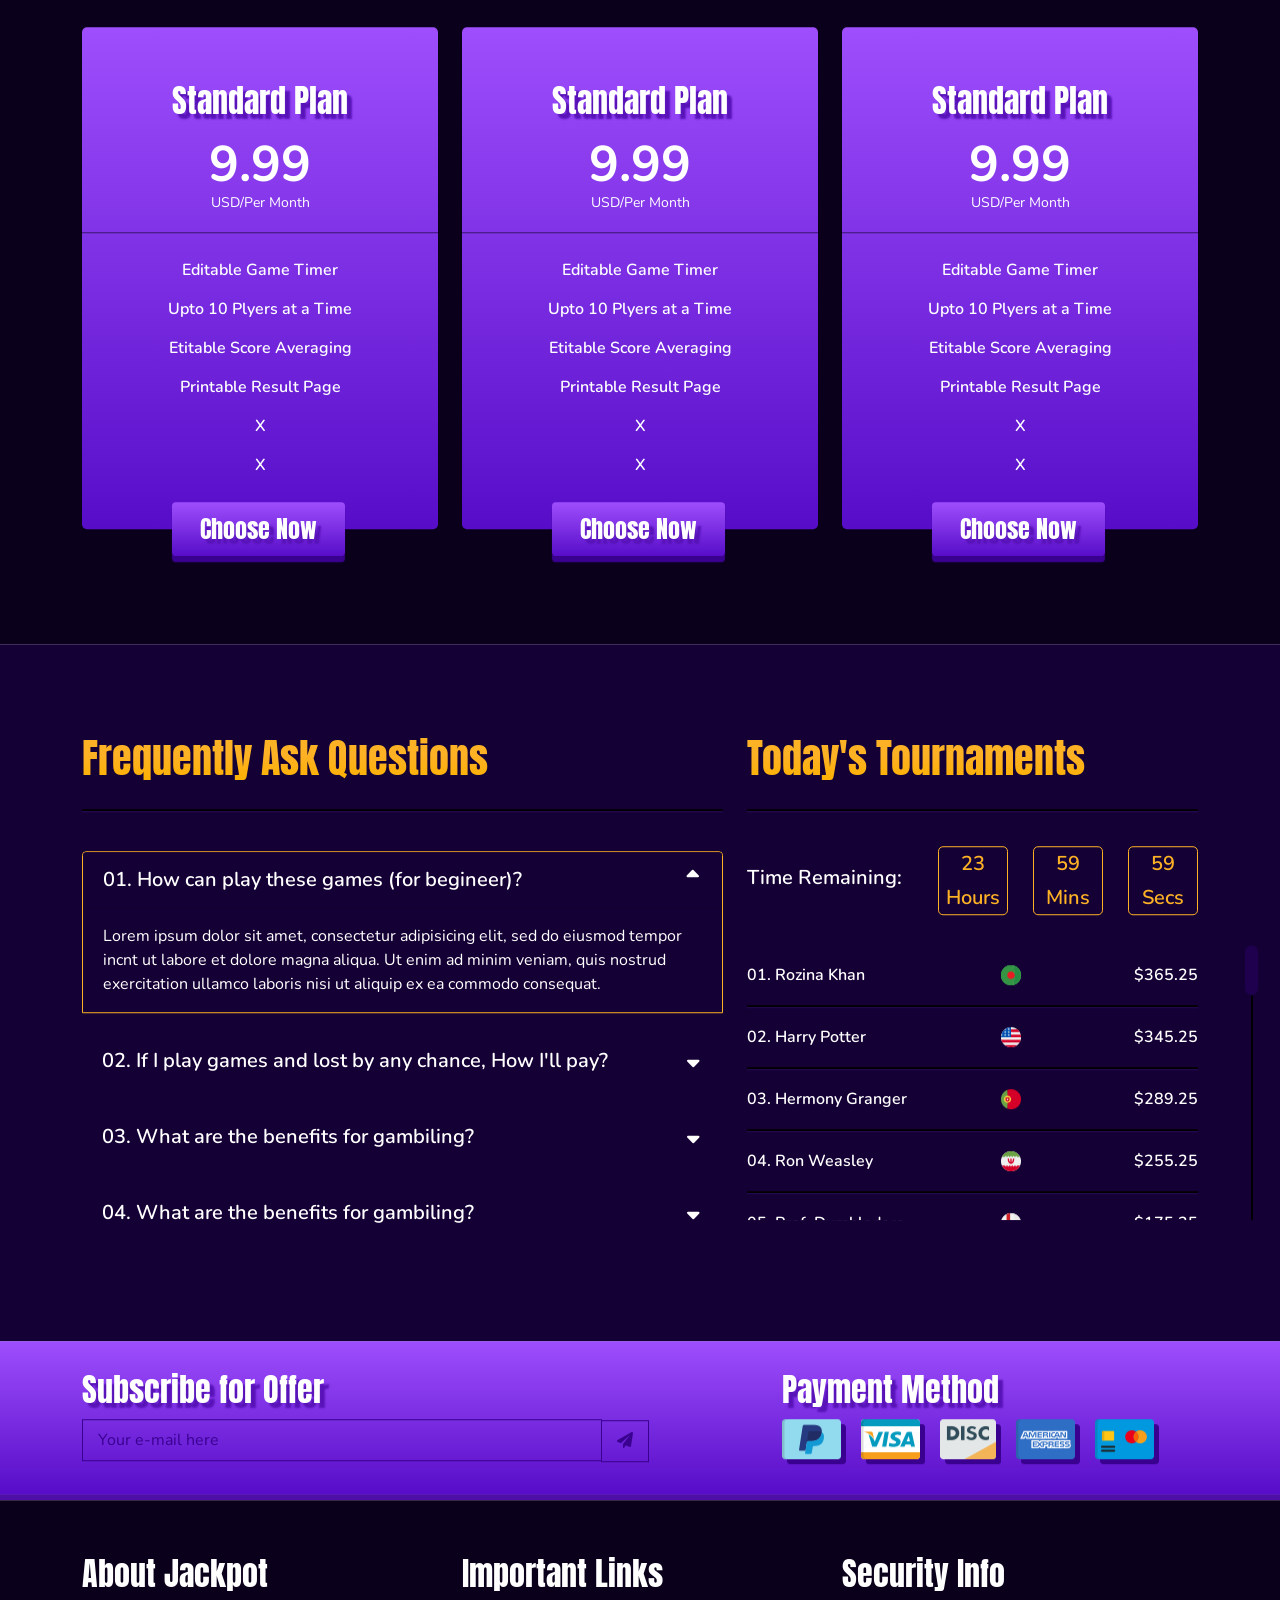
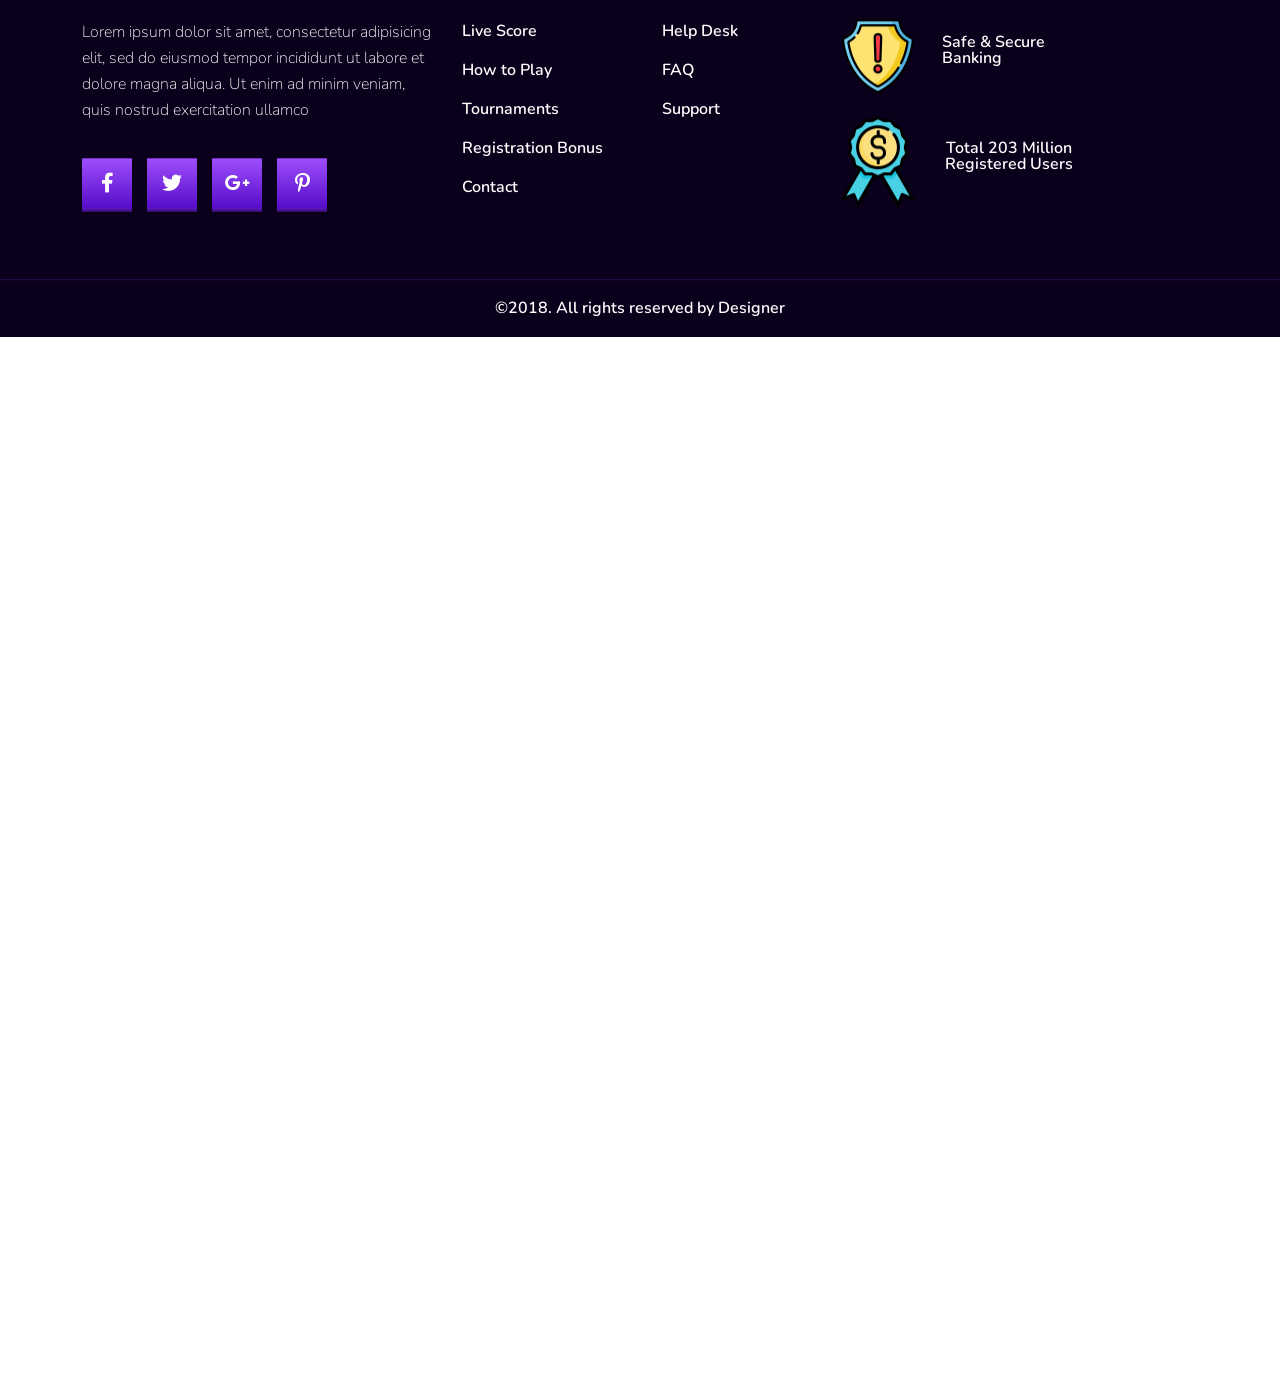
==== commit 77e09a45: "Jackpot" ====
--- a/index.html
+++ b/index.html
@@ -16,564 +16,569 @@
     <!-- slick css -->
     <link rel="stylesheet" href="css/slick.css">
     <!-- ============   main css    =============== -->
+    <link rel="stylesheet" href="css/animate.min.css">
+    <!-- ============   main css    =============== -->
     <link rel="stylesheet" href="css/style.css">
     <!-- ============   responsive css    =============== -->
     <link rel="stylesheet" href="css/responsive.css">
 
 </head>
 <body>
-
+  <div class="main" id="butter">
+    
     <!-- ====================    navbar starts     ==================== -->
-    <nav class="navbar navbar-expand-lg navbar-light  w-100 py-0">
-        <div class="container position-relative">
-          <a class="navbar-brand py-0" href="index.html">
-            <img src="images/logo.png" alt="logo" class="img-fluid w-100">
-          </a>
-          <button class="navbar-toggler" type="button" data-bs-toggle="collapse" data-bs-target="#navbarSupportedContent" aria-controls="navbarSupportedContent" aria-expanded="false" aria-label="Toggle navigation">
-            <i class="fas fa-bars"></i>
-          </button>
-          <div class="collapse navbar-collapse full-nav" id="navbarSupportedContent">
-
-            <ul class="navbar-nav m-auto mb-2 mb-lg-0">
-              <li class="nav-item">
-                <a class="nav-link p-0 active text-capitalize nunito fs-20 fw-sb" aria-current="page" href="#">Home</a>
-              </li>
-              <li class="nav-item">
-                <a class="nav-link p-0 text-capitalize nunito fs-20 fw-sb" href="#">about us</a>
-              </li>
-              <li class="nav-item">
-                <a class="nav-link p-0 text-capitalize nunito fs-20 fw-sb" href="#">games</a>
-              </li>
-              <li class="nav-item">
-                <a class="nav-link p-0 text-capitalize nunito fs-20 fw-sb" href="#">pricing</a>
-              </li>
-              <li class="nav-item">
-                <a class="nav-link p-0 text-uppercase nunito fs-20 fw-sb" href="#">faq</a>
-              </li>
-              <li>
-                <div class="buttons-1">
-                  <a href="#" class="cta-btn p-0 btn text-capitalize anton fw-r fs-20 signup"><span class="enter1">signup</span></a>
-                  <a href="#" class="cta-btn p-0 btn text-capitalize anton fw-r fs-20"><span class="enter1">login</span></a>
+    <nav class="navbar navbar-expand-lg navbar-light  w-100 py-0 wow animate__animated animate__fadeIn">
+      <div class="container position-relative">
+        <a class="navbar-brand py-0" href="index.html">
+          <img src="images/logo.png" alt="logo" class="img-fluid w-100">
+        </a>
+        <button class="navbar-toggler" type="button" data-bs-toggle="collapse" data-bs-target="#navbarSupportedContent" aria-controls="navbarSupportedContent" aria-expanded="false" aria-label="Toggle navigation">
+          <i class="fas fa-bars"></i>
+        </button>
+        <div class="collapse navbar-collapse full-nav" id="navbarSupportedContent">
+
+          <ul class="navbar-nav m-auto mb-2 mb-lg-0">
+            <li class="nav-item">
+              <a class="nav-link p-0 active text-capitalize nunito fs-20 fw-sb" aria-current="page" href="#">Home</a>
+            </li>
+            <li class="nav-item">
+              <a class="nav-link p-0 text-capitalize nunito fs-20 fw-sb" href="#">about us</a>
+            </li>
+            <li class="nav-item">
+              <a class="nav-link p-0 text-capitalize nunito fs-20 fw-sb" href="#">games</a>
+            </li>
+            <li class="nav-item">
+              <a class="nav-link p-0 text-capitalize nunito fs-20 fw-sb" href="#">pricing</a>
+            </li>
+            <li class="nav-item">
+              <a class="nav-link p-0 text-uppercase nunito fs-20 fw-sb" href="#">faq</a>
+            </li>
+            <li>
+              <div class="buttons-1">
+                <a href="#" class="cta-btn p-0 btn text-capitalize anton fw-r fs-20 signup"><span class="enter1">signup</span></a>
+                <a href="#" class="cta-btn p-0 btn text-capitalize anton fw-r fs-20"><span class="enter1">login</span></a>
+  
+              </div>
+            </li>
+            
+          </ul>
+
+          
+          
+        </div>
+
+      </div>
+    </nav>
+  <!-- ====================    navbar ends    ==================== -->
+  
+  <!-- ====================    banner starts    ==================== -->
+  <section id="banner">
+    <div class="container">
+      <div class="row ">
+        <div class="col-lg-7 col-md-6 col-sm-12">
+          <div class="banner-img wow animate__animated animate__fadeInLeft">
+            <img src="images/banner-roller.png" alt="banner-img" class="img-fluid w-100">
+          </div>
+        </div>
+
+        <div class="col-lg-5 col-md-6 col-sm-12 text-sm-center text-md-start">
+          <div class="banner-text wow animate__animated animate__fadeInRight">
+            <p class="mb-0 text-capitalize text-white nunito fs-20 fw-r">Today&#39;s Jackpot</p>
+          <h1 class="mb-0 anton fw-r fs-331">777</h1>
+          <p class="mb-0 text-center text-white nunito fs-16 fw-r">Lorem ipsum dolor sit amet, consectetur adipisicing elit, sed do eiusmod tempor incididunt ut labore et dolore magna aliqua. Ut enim ad minim veniam, quis nostrud.</p>
+          <a href="#" class="cta-btn p-0 btn text-capitalize anton fw-r fs-24"><span class="enter1">play now</span></a>
+          </div>
+        </div>
+      </div>
+    </div>
+  </section>
+  <!-- ====================    banner ends    ==================== -->
+
+  <!-- ====================    steps starts    ==================== -->
+  <section id="steps" class="wow animate__animated animate__fadeInRight">
+    <div class="container">
+      <div class="row">
+        <div class="col-lg-12 col-md-12 col-sm-12 position-relative">
+          <div class="steps-content w-100">
+            <div class="steps-slider">
+              
+              <div class="col-lg-4 col-md-4 col-sm-4 col-12 gx-0">
+                <div class="steps-shadow">
+                  <div class="steps-item text-center">
+                    <a href="#">
+                      <div class="steps-text">
+                        <h3 class="mb-0 anton fw-r fs-50">01</h3>
+                      <h4 class="mb-0 text-capitalize anton fw-r fs-32">register</h4>
+                      <p class="mb-0 nunito fw-r fs-16">Download the app and signup for account</p>
+                      </div>
+                    </a>
+                  </div>
+                </div>
+              </div>
+              
     
-                </div>
-              </li>
+              <div class="col-lg-4 col-md-4 col-sm-4 col-12 gx-0">
+                <div class="steps-shadow">
+                  <div class="steps-item text-center">
+                    <a href="#">
+                      <div class="steps-text">
+                        <h3 class="mb-0 anton fw-r fs-50">02</h3>
+                      <h4 class="mb-0 text-capitalize anton fw-r fs-32">get ready</h4>
+                      <p class="mb-0 nunito fw-r fs-16">Deposit & get ready for play betting</p>
+                      </div>
+                    </a>
+                  </div>
+                </div>
+              </div>
               
+              <div class="col-lg-4 col-md-4 col-sm-4 col-12 gx-0">
+                <div class="steps-shadow">
+                  <div class="steps-item text-center">
+                    <a href="#">
+                      <div class="steps-text">
+                        <h3 class="mb-0 anton fw-r fs-50">03</h3>
+                      <h4 class="mb-0 text-capitalize anton fw-r fs-32">enjoy</h4>
+                      <p class="mb-0 nunito fw-r fs-16">Betting more and more & enjoy game</p>
+                      </div>
+                    </a>
+                  </div>
+                </div>
+              </div>
+              
+              <div class="col-lg-4 col-md-4 col-sm-4 col-12 gx-0">
+                <div class="steps-shadow">
+                  <div class="steps-item text-center">
+                    <a href="#">
+                      <div class="steps-text">
+                        <h3 class="mb-0 anton fw-r fs-50">02</h3>
+                      <h4 class="mb-0 text-capitalize anton fw-r fs-32">get ready</h4>
+                      <p class="mb-0 nunito fw-r fs-16">Deposit & get ready for play betting</p>
+                      </div>
+                    </a>
+                  </div>
+                </div>
+              </div>
+
+            </div>
+          </div>
+        </div>
+
+      </div>
+    </div>
+  </section>
+  <!-- ====================    steps ends      ==================== -->
+
+  <!-- ====================    related games starts      ==================== -->
+  <section id="games">
+    <header class="wow animate__animated animate__slideInUp">
+      <h3 class="mb-0 text-capitalize text-center anton fw-r fs-48">related games</h3>
+    </header>
+
+    <div class="container wow animate__animated animate__slideInUp">
+      <div class="row">
+
+        <div class="col-lg-4 col-md-4 col-sm-6 col-12">
+          <div class="related-games position-relative">
+            <img src="images/related games/1.jpg" alt="related games" class="img-fluid w-100">
+            <div class="game-overlay text-center position-absolute w-100 h-100 start-0">
+              <h4 class="mb-0 text-capitalize text-white anton fw-r fs-24">casino game</h4>
+              <a href="#" class="cta-btn p-0 btn text-capitalize anton fw-r fs-24"><span class="enter1">play now</span></a>
+            </div>
+          </div>
+        </div>
+
+        <div class="col-lg-4 col-md-4 col-sm-6 col-12">
+          <div class="related-games position-relative">
+            <img src="images/related games/2.jpg" alt="related games" class="img-fluid w-100">
+            <div class="game-overlay text-center position-absolute w-100 h-100 start-0">
+              <h4 class="mb-0 text-capitalize text-white anton fw-r fs-24">casino game</h4>
+              <a href="#" class="cta-btn p-0 btn text-capitalize anton fw-r fs-24"><span class="enter1">play now</span></a>
+            </div>
+          </div>
+        </div>
+
+        <div class="col-lg-4 col-md-4 col-sm-6 col-12">
+          <div class="related-games position-relative">
+            <img src="images/related games/3.jpg" alt="related games" class="img-fluid w-100">
+            <div class="game-overlay text-center position-absolute w-100 h-100 start-0">
+              <h4 class="mb-0 text-capitalize text-white anton fw-r fs-24">casino game</h4>
+              <a href="#" class="cta-btn p-0 btn text-capitalize anton fw-r fs-24"><span class="enter1">play now</span></a>
+            </div>
+          </div>
+        </div>
+
+        <div class="col-lg-4 col-md-4 col-sm-6 d-none d-md-none d-sm-block">
+          <div class="related-games position-relative">
+            <img src="images/related games/1.jpg" alt="related games" class="img-fluid w-100">
+            <div class="game-overlay text-center position-absolute w-100 h-100 start-0">
+              <h4 class="mb-0 text-capitalize text-white anton fw-r fs-24">casino game</h4>
+              <a href="#" class="cta-btn p-0 btn text-capitalize anton fw-r fs-24"><span class="enter1">play now</span></a>
+            </div>
+          </div>
+        </div>
+
+      </div>
+    </div>
+  </section>
+  <!-- ====================    related games ends      ==================== -->
+
+  <!-- ====================    spin starts      ==================== -->
+  <section id="spin">
+    <div class="container">
+      <div class="row">
+        <div class="col-lg-6 col-md-6 col-sm-12 order-sm-2 order-2 order-lg-1 order-md-1 col-12">
+          <div class="spin-img wow animate__animated animate__fadeInUp" data-tilt>
+            <img src="images/cards.png" alt="cards" class="img-fluid w-100">
+          </div>
+        </div>
+        <div class="col-lg-6 col-md-6 col-sm-12 order-sm-1 order-1 order-lg-2 order-md-2 col-12">
+          <div class="spin-content">
+            <header class="wow animate__animated animate__fadeInRight">
+              <h3 class="mb-0 text-capitalize anton fw-r fs-48">unlock free spin</h3>
+            </header>
+            <div class="spin-text wow animate__animated animate__fadeInRight">
+              <p class="mb-0 text-white nunito fs-16 fw-r momo">Lorem ipsum dolor sit amet, consectetur adipisicing elit, sed do eiusmod tempor incididunt ut labore et dolore magna aliqua. Ut enim ad minim veniam, quis nostrud exercitation ullamco laboris nisi ut aliquip ex ea commodo consequat. Duis aute irure dolor in reprehenderit.</p>
+              <p class="mb-0 text-white nunito fs-16 fw-r">Excepteur sint occaecat cupidatat non proident, sunt inrunt mollit anim id est laborum. Sed ut perspiciatis unde omnis iste.</p>
+
+              <a href="#" class="cta-btn p-0 btn text-capitalize anton fw-r fs-24 wow animate__animated animate__fadeInRight"><span class="enter1">claim now</span></a>
+            </div>
+          </div>
+        </div>
+      </div>
+    </div>
+  </section>
+  <!-- ====================    spin ends        ==================== -->
+
+  <!-- ====================    price plan starts        ==================== -->
+  <section id="price">
+    <header class="wow animate__animated animate__fadeInUp">
+      <h3 class="mb-0 text-capitalize text-center anton fw-r fs-48">our pricing plan</h3>
+    </header>
+    <div class="container wow animate__animated animate__fadeInUp">
+      <div class="row">
+
+        <div class="col-lg-4 col-md-4 col-sm-12 col-12">
+          <div class="price-plan">
+            <h5 class="mb-0 text-capitalize text-white text-center nunito fw-sb fs-20">featured</h5>
+            <h4 class="mb-0 text-capitalize text-white text-center anton fw-r fs-32">standard plan</h4>
+            <h4 class="mb-0 text-white text-center nunito fw-b fs-50">9.99</h4>
+            <h6 class="mb-0 text-white text-center nunito fw-r fs-14">USD/Per Month</h6>
+            <p class="mb-0 text-white text-center nunito fw-sb fs-16">Editable Game Timer</p>
+            <p class="mb-0 text-white text-center nunito fw-sb fs-16">Upto 10 Plyers at a Time</p>
+            <p class="mb-0 text-white text-center nunito fw-sb fs-16">Etitable Score Averaging</p>
+            <p class="mb-0 text-white text-center nunito fw-sb fs-16">Printable Result Page</p>
+            <p class="mb-0 text-white text-center nunito fw-sb fs-16">X</p>
+            <p class="mb-0 text-white text-center nunito fw-sb fs-16">X</p>
+            <a href="#" class="cta-btn p-0 btn text-center text-capitalize anton fw-r fs-24"><span class="enter1">choose now</span></a>
+          </div>
+        </div>
+
+        <div class="col-lg-4 col-md-4 col-sm-12 col-12">
+          <div class="price-plan">
+            <h5 class="mb-0 text-capitalize text-white text-center nunito fw-sb fs-20">featured</h5>
+            <h4 class="mb-0 text-capitalize text-white text-center anton fw-r fs-32">standard plan</h4>
+            <h4 class="mb-0 text-white text-center nunito fw-b fs-50">9.99</h4>
+            <h6 class="mb-0 text-white text-center nunito fw-r fs-14">USD/Per Month</h6>
+            <p class="mb-0 text-white text-center nunito fw-sb fs-16">Editable Game Timer</p>
+            <p class="mb-0 text-white text-center nunito fw-sb fs-16">Upto 10 Plyers at a Time</p>
+            <p class="mb-0 text-white text-center nunito fw-sb fs-16">Etitable Score Averaging</p>
+            <p class="mb-0 text-white text-center nunito fw-sb fs-16">Printable Result Page</p>
+            <p class="mb-0 text-white text-center nunito fw-sb fs-16">X</p>
+            <p class="mb-0 text-white text-center nunito fw-sb fs-16">X</p>
+            <a href="#" class="cta-btn p-0 btn text-center text-capitalize anton fw-r fs-24"><span class="enter1">choose now</span></a>
+          </div>
+        </div>
+
+        <div class="col-lg-4 col-md-4 col-sm-12 col-12">
+          <div class="price-plan ">
+            <h5 class="mb-0 text-capitalize text-white text-center nunito fw-sb fs-20">featured</h5>
+            <h4 class="mb-0 text-capitalize text-white text-center anton fw-r fs-32">standard plan</h4>
+            <h4 class="mb-0 text-white text-center nunito fw-b fs-50">9.99</h4>
+            <h6 class="mb-0 text-white text-center nunito fw-r fs-14">USD/Per Month</h6>
+            <p class="mb-0 text-white text-center nunito fw-sb fs-16">Editable Game Timer</p>
+            <p class="mb-0 text-white text-center nunito fw-sb fs-16">Upto 10 Plyers at a Time</p>
+            <p class="mb-0 text-white text-center nunito fw-sb fs-16">Etitable Score Averaging</p>
+            <p class="mb-0 text-white text-center nunito fw-sb fs-16">Printable Result Page</p>
+            <p class="mb-0 text-white text-center nunito fw-sb fs-16">X</p>
+            <p class="mb-0 text-white text-center nunito fw-sb fs-16">X</p>
+            <a href="#" class="cta-btn p-0 btn text-center text-capitalize anton fw-r fs-24"><span class="enter1">choose now</span></a>
+          </div>
+        </div>
+        
+      </div>
+    </div>
+  </section>
+  <!-- ====================    price plan ends          ==================== -->
+
+  <!-- ====================    info starts          ==================== -->
+  <section id="info">
+    <div class="container">
+      <div class="row">
+        <div class="col-lg-7 col-md-12 col-sm-12 col-12">
+          <div class="info-1 wow animate__animated animate__fadeInLeft">
+            <header>
+              <h3 class="mb-0 text-capitalize anton fw-r fs-40">Frequently Ask Questions</h3>
+            </header>
+
+            <div class="accordion" id="accordionExample">
+
+              <div class="accordion-item border">
+                <h2 class="accordion-header" id="headingOne">
+                  <button class="accordion-button position-relative  text-white nunito fw-sb fs-20" type="button" data-bs-toggle="collapse" data-bs-target="#collapseOne" aria-expanded="true" aria-controls="collapseOne">
+                    01. How can play these games (for begineer)?	
+                    <i class="fas fa-sort-down fs-20"></i>
+                  </button>
+                </h2>
+                <div id="collapseOne" class="accordion-collapse collapse show" aria-labelledby="headingOne" data-bs-parent="#accordionExample">
+                  <div class="accordion-body">
+                    <p class="mb-0 text-white nunito fw-r fs-16">Lorem ipsum dolor sit amet, consectetur adipisicing elit, sed do eiusmod tempor incnt ut labore et dolore magna aliqua. Ut enim ad minim veniam, quis nostrud exercitation ullamco laboris nisi ut aliquip ex ea commodo consequat.</p>
+                  </div>
+                </div>
+              </div>
+
+              <div class="accordion-item">
+                <h2 class="accordion-header" id="headingTwo">
+                  <button class="accordion-button collapsed position-relative  text-white nunito fw-sb fs-20" type="button" data-bs-toggle="collapse" data-bs-target="#collapseTwo" aria-expanded="false" aria-controls="collapseTwo">
+                    02. If I play games and lost by any chance, How I&#39;ll pay?
+                    <i class="fas fa-sort-down fs-20"></i>
+                  </button>
+                </h2>
+                <div id="collapseTwo" class="accordion-collapse collapse" aria-labelledby="headingTwo" data-bs-parent="#accordionExample">
+                  <div class="accordion-body">
+                    <p class="mb-0 text-white nunito fw-r fs-16">Lorem ipsum dolor sit amet, consectetur adipisicing elit, sed do eiusmod tempor incnt ut labore et dolore magna aliqua. Ut enim ad minim veniam, quis nostrud exercitation ullamco laboris nisi ut aliquip ex ea commodo consequat.</p>
+                  </div>
+                </div>
+              </div>
+
+              <div class="accordion-item">
+                <h2 class="accordion-header" id="headingThree">
+                  <button class="accordion-button collapsed position-relative  text-white nunito fw-sb fs-20" type="button" data-bs-toggle="collapse" data-bs-target="#collapseThree" aria-expanded="false" aria-controls="collapseThree">
+                    03. What are the benefits for gambiling?
+                    <i class="fas fa-sort-down fs-20"></i>
+                  </button>
+                </h2>
+                <div id="collapseThree" class="accordion-collapse collapse" aria-labelledby="headingThree" data-bs-parent="#accordionExample">
+                  <div class="accordion-body">
+                    <p class="mb-0 text-white nunito fw-r fs-16">Lorem ipsum dolor sit amet, consectetur adipisicing elit, sed do eiusmod tempor incnt ut labore et dolore magna aliqua. Ut enim ad minim veniam, quis nostrud exercitation ullamco laboris nisi ut aliquip ex ea commodo consequat.</p>
+                  </div>
+                </div>
+              </div>
+
+              <div class="accordion-item">
+                <h2 class="accordion-header" id="headingFour">
+                  <button class="accordion-button collapsed position-relative  text-white nunito fw-sb fs-20" type="button" data-bs-toggle="collapse" data-bs-target="#collapseFour" aria-expanded="false" aria-controls="collapseFour">
+                    04. What are the benefits for gambiling?
+                    <i class="fas fa-sort-down fs-20"></i>
+                  </button>
+                </h2>
+                <div id="collapseFour" class="accordion-collapse collapse" aria-labelledby="headingFour" data-bs-parent="#accordionExample">
+                  <div class="accordion-body">
+                    <p class="mb-0 text-white nunito fw-r fs-16">Lorem ipsum dolor sit amet, consectetur adipisicing elit, sed do eiusmod tempor incnt ut labore et dolore magna aliqua. Ut enim ad minim veniam, quis nostrud exercitation ullamco laboris nisi ut aliquip ex ea commodo consequat.</p>
+                  </div>
+                </div>
+              </div>
+              
+            </div>
+
+
+          </div>
+        </div>
+        <div class="col-lg-5 col-md-12 col-sm-12 col-12 wow animate__animated animate__fadeInRight">
+
+          <header>
+            <h3 class="mb-0 text-capitalize anton fw-r fs-40">Today&#39;s Tournaments</h3>
+          </header>
+          <div class="time">
+            <h5 class="mb-0 text-white text-capitalize nunito fw-sb fs-20">time remaining:</h5>
+
+            <div id="countdown">
+              <div class="hours text-center ticking">
+                <span class="coun-down1 mb-0 text-capitalize nunito fw-sb fs-20">23</span>
+                <p class="mb-0 text-capitalize nunito fw-sb fs-20">Hours</p>
+            </div>
+            <div class="mins text-center ticking">                            
+              <span class="coun-down2 mb-0 text-capitalize nunito fw-sb fs-20">59</span>
+                <p class="mb-0 text-capitalize nunito fw-sb fs-20">Mins</p>
+            </div>
+            <div class="secs text-center ticking">
+              <span class="coun-down3 mb-0 text-capitalize nunito fw-sb fs-20">59</span>
+                <p class="mb-0 text-capitalize nunito fw-sb fs-20">Secs</p>
+              </div>
+              
+            </div>
+          </div>
+          
+          <div id="game-rank">
+
+            <div class="rank-item d-flex justify-content-between align-items-center">
+              <p class="mb-0 text-white text-capitalize nunito fw-sb fs-16"><span class="serial">01.</span> rozina khan</p>
+              <img src="images/flags/1.png" alt="flag">
+              <p class="mb-0 text-white text-capitalize nunito fw-sb fs-16">$365.25</p>
+            </div>
+
+            <div class="rank-item d-flex justify-content-between align-items-center">
+              <p class="mb-0 text-white text-capitalize nunito fw-sb fs-16"><span class="serial">02.</span> harry potter</p>
+              <img src="images/flags/2.png" alt="flag">
+              <p class="mb-0 text-white text-capitalize nunito fw-sb fs-16">$345.25</p>
+            </div>
+
+            <div class="rank-item d-flex justify-content-between align-items-center">
+              <p class="mb-0 text-white text-capitalize nunito fw-sb fs-16"><span class="serial">03.</span> hermony granger</p>
+              <img src="images/flags/3.png" alt="flag">
+              <p class="mb-0 text-white text-capitalize nunito fw-sb fs-16">$289.25</p>
+            </div>
+
+            <div class="rank-item d-flex justify-content-between align-items-center">
+              <p class="mb-0 text-white text-capitalize nunito fw-sb fs-16"><span class="serial">04.</span> ron weasley</p>
+              <img src="images/flags/4.png" alt="flag">
+              <p class="mb-0 text-white text-capitalize nunito fw-sb fs-16">$255.25</p>
+            </div>
+
+            <div class="rank-item d-flex justify-content-between align-items-center">
+              <p class="mb-0 text-white text-capitalize nunito fw-sb fs-16"><span class="serial">05.</span> prof. dumbledore</p>
+              <img src="images/flags/5.png" alt="flag">
+              <p class="mb-0 text-white text-capitalize nunito fw-sb fs-16">$175.25</p>
+            </div>
+
+            <div class="rank-item d-flex justify-content-between align-items-center">
+              <p class="mb-0 text-white text-capitalize nunito fw-sb fs-16"><span class="serial">06.</span> rozina khan</p>
+              <img src="images/flags/1.png" alt="flag">
+              <p class="mb-0 text-white text-capitalize nunito fw-sb fs-16">$365.25</p>
+            </div>
+
+            <div class="rank-item d-flex justify-content-between align-items-center">
+              <p class="mb-0 text-white text-capitalize nunito fw-sb fs-16"><span class="serial">07.</span> harry potter</p>
+              <img src="images/flags/2.png" alt="flag">
+              <p class="mb-0 text-white text-capitalize nunito fw-sb fs-16">$345.25</p>
+            </div>
+
+            <div class="rank-item d-flex justify-content-between align-items-center">
+              <p class="mb-0 text-white text-capitalize nunito fw-sb fs-16"><span class="serial">08.</span> hermony granger</p>
+              <img src="images/flags/3.png" alt="flag">
+              <p class="mb-0 text-white text-capitalize nunito fw-sb fs-16">$289.25</p>
+            </div>
+
+            <div class="rank-item d-flex justify-content-between align-items-center">
+              <p class="mb-0 text-white text-capitalize nunito fw-sb fs-16"><span class="serial">09.</span> ron weasley</p>
+              <img src="images/flags/4.png" alt="flag">
+              <p class="mb-0 text-white text-capitalize nunito fw-sb fs-16">$255.25</p>
+            </div>
+
+            <div class="rank-item d-flex justify-content-between align-items-center">
+              <p class="mb-0 text-white text-capitalize nunito fw-sb fs-16"><span class="serial">10.</span> prof. dumbledore</p>
+              <img src="images/flags/5.png" alt="flag">
+              <p class="mb-0 text-white text-capitalize nunito fw-sb fs-16">$175.25</p>
+            </div>
+
+          </div>
+
+
+        </div>
+      </div>
+    </div>
+  </section>
+  <!-- ====================    info   ends          ==================== -->
+
+  <!-- ====================    subscribe starts          ==================== -->
+  <section id="subscribe">
+    <div class="container">
+      <div class="row">
+        <div class="col-lg-6 col-md-12 col-sm-12 col-12">
+          <div class="subscribe wow animate__animated animate__fadeInDown">
+            <h4 class="mb-0 text-white anton fw-r fs-32">Subscribe for Offer</h4>
+            <form>
+              <input type="email" placeholder="Your e-mail here" class="e-mail1 nunito fw-r">
+              <button type="submit"><i class="fas fa-paper-plane"></i></button>
+            </form>
+          </div>
+        </div>
+        <div class="col-lg-6 col-md-12 col-sm-12 col-12">
+          <div class="payment wow animate__animated animate__fadeInUp">
+            <h4 class="mb-0 text-capitalize text-white anton fw-r fs-32">payment method</h4>
+            <ul class="mb-0 p-0">
+              <li><img src="images/online pay/1.png" alt="cards" class="img-fluid"></li>
+              <li><img src="images/online pay/2.png" alt="cards" class="img-fluid"></li>
+              <li><img src="images/online pay/3.png" alt="cards" class="img-fluid"></li>
+              <li><img src="images/online pay/4.png" alt="cards" class="img-fluid"></li>
+              <li><img src="images/online pay/5.png" alt="cards" class="img-fluid"></li>
             </ul>
-
-            
-            
-          </div>
-
-        </div>
-      </nav>
-    <!-- ====================    navbar ends    ==================== -->
-    
-    <!-- ====================    banner starts    ==================== -->
-    <section id="banner">
-      <div class="container">
-        <div class="row ">
-          <div class="col-lg-7 col-md-6 col-sm-12">
-            <div class="banner-img ">
-              <img src="images/banner-roller.png" alt="banner-img" class="img-fluid w-100">
-            </div>
-          </div>
-
-          <div class="col-lg-5 col-md-6 col-sm-12 text-sm-center text-md-start">
-            <div class="banner-text">
-              <p class="mb-0 text-capitalize text-white nunito fs-20 fw-r">Today&#39;s Jackpot</p>
-            <h1 class="mb-0 anton fw-r fs-331">777</h1>
-            <p class="mb-0 text-center text-white nunito fs-16 fw-r">Lorem ipsum dolor sit amet, consectetur adipisicing elit, sed do eiusmod tempor incididunt ut labore et dolore magna aliqua. Ut enim ad minim veniam, quis nostrud.</p>
-            <a href="#" class="cta-btn p-0 btn text-capitalize anton fw-r fs-24"><span class="enter1">play now</span></a>
-            </div>
-          </div>
-        </div>
-      </div>
-    </section>
-    <!-- ====================    banner ends    ==================== -->
-
-    <!-- ====================    steps starts    ==================== -->
-    <section id="steps">
-      <div class="container">
-        <div class="row">
-          <div class="col-lg-12 col-md-12 col-sm-12 position-relative">
-            <div class="steps-content w-100">
-              <div class="steps-slider">
-                
-                <div class="col-lg-4 col-md-4 col-sm-4 col-12 gx-0">
-                  <div class="steps-shadow">
-                    <div class="steps-item text-center">
-                      <a href="#">
-                        <div class="steps-text">
-                          <h3 class="mb-0 anton fw-r fs-50">01</h3>
-                        <h4 class="mb-0 text-capitalize anton fw-r fs-32">register</h4>
-                        <p class="mb-0 nunito fw-r fs-16">Download the app and signup for account</p>
-                        </div>
-                      </a>
-                    </div>
-                  </div>
-                </div>
-                
-      
-                <div class="col-lg-4 col-md-4 col-sm-4 col-12 gx-0">
-                  <div class="steps-shadow">
-                    <div class="steps-item text-center">
-                      <a href="#">
-                        <div class="steps-text">
-                          <h3 class="mb-0 anton fw-r fs-50">02</h3>
-                        <h4 class="mb-0 text-capitalize anton fw-r fs-32">get ready</h4>
-                        <p class="mb-0 nunito fw-r fs-16">Deposit & get ready for play betting</p>
-                        </div>
-                      </a>
-                    </div>
-                  </div>
-                </div>
-                
-                <div class="col-lg-4 col-md-4 col-sm-4 col-12 gx-0">
-                  <div class="steps-shadow">
-                    <div class="steps-item text-center">
-                      <a href="#">
-                        <div class="steps-text">
-                          <h3 class="mb-0 anton fw-r fs-50">03</h3>
-                        <h4 class="mb-0 text-capitalize anton fw-r fs-32">enjoy</h4>
-                        <p class="mb-0 nunito fw-r fs-16">Betting more and more & enjoy game</p>
-                        </div>
-                      </a>
-                    </div>
-                  </div>
-                </div>
-                
-                <div class="col-lg-4 col-md-4 col-sm-4 col-12 gx-0">
-                  <div class="steps-shadow">
-                    <div class="steps-item text-center">
-                      <a href="#">
-                        <div class="steps-text">
-                          <h3 class="mb-0 anton fw-r fs-50">02</h3>
-                        <h4 class="mb-0 text-capitalize anton fw-r fs-32">get ready</h4>
-                        <p class="mb-0 nunito fw-r fs-16">Deposit & get ready for play betting</p>
-                        </div>
-                      </a>
-                    </div>
-                  </div>
-                </div>
-
-              </div>
-            </div>
-          </div>
-
-        </div>
-      </div>
-    </section>
-    <!-- ====================    steps ends      ==================== -->
-
-    <!-- ====================    related games starts      ==================== -->
-    <section id="games">
-      <header>
-        <h3 class="mb-0 text-capitalize text-center anton fw-r fs-48">related games</h3>
-      </header>
-
-      <div class="container">
-        <div class="row">
-
-          <div class="col-lg-4 col-md-4 col-sm-6 col-12">
-            <div class="related-games position-relative">
-              <img src="images/related games/1.jpg" alt="related games" class="img-fluid w-100">
-              <div class="game-overlay text-center position-absolute w-100 h-100 start-0">
-                <h4 class="mb-0 text-capitalize text-white anton fw-r fs-24">casino game</h4>
-                <a href="#" class="cta-btn p-0 btn text-capitalize anton fw-r fs-24"><span class="enter1">play now</span></a>
-              </div>
-            </div>
-          </div>
-
-          <div class="col-lg-4 col-md-4 col-sm-6 col-12">
-            <div class="related-games position-relative">
-              <img src="images/related games/2.jpg" alt="related games" class="img-fluid w-100">
-              <div class="game-overlay text-center position-absolute w-100 h-100 start-0">
-                <h4 class="mb-0 text-capitalize text-white anton fw-r fs-24">casino game</h4>
-                <a href="#" class="cta-btn p-0 btn text-capitalize anton fw-r fs-24"><span class="enter1">play now</span></a>
-              </div>
-            </div>
-          </div>
-
-          <div class="col-lg-4 col-md-4 col-sm-6 col-12">
-            <div class="related-games position-relative">
-              <img src="images/related games/3.jpg" alt="related games" class="img-fluid w-100">
-              <div class="game-overlay text-center position-absolute w-100 h-100 start-0">
-                <h4 class="mb-0 text-capitalize text-white anton fw-r fs-24">casino game</h4>
-                <a href="#" class="cta-btn p-0 btn text-capitalize anton fw-r fs-24"><span class="enter1">play now</span></a>
-              </div>
-            </div>
-          </div>
-
-          <div class="col-lg-4 col-md-4 col-sm-6 d-none d-md-none d-sm-block">
-            <div class="related-games position-relative">
-              <img src="images/related games/1.jpg" alt="related games" class="img-fluid w-100">
-              <div class="game-overlay text-center position-absolute w-100 h-100 start-0">
-                <h4 class="mb-0 text-capitalize text-white anton fw-r fs-24">casino game</h4>
-                <a href="#" class="cta-btn p-0 btn text-capitalize anton fw-r fs-24"><span class="enter1">play now</span></a>
-              </div>
-            </div>
-          </div>
-
-        </div>
-      </div>
-    </section>
-    <!-- ====================    related games ends      ==================== -->
-
-    <!-- ====================    spin starts      ==================== -->
-    <section id="spin">
-      <div class="container">
-        <div class="row">
-          <div class="col-lg-6 col-md-6 col-sm-12 order-sm-2 order-2 order-lg-1 order-md-1 col-12">
-            <div class="spin-img">
-              <img src="images/cards.png" alt="cards" class="img-fluid w-100">
-            </div>
-          </div>
-          <div class="col-lg-6 col-md-6 col-sm-12 order-sm-1 order-1 order-lg-2 order-md-2 col-12">
-            <div class="spin-content">
-              <header>
-                <h3 class="mb-0 text-capitalize anton fw-r fs-48">unlock free spin</h3>
-              </header>
-              <div class="spin-text">
-                <p class="mb-0 text-white nunito fs-16 fw-r momo">Lorem ipsum dolor sit amet, consectetur adipisicing elit, sed do eiusmod tempor incididunt ut labore et dolore magna aliqua. Ut enim ad minim veniam, quis nostrud exercitation ullamco laboris nisi ut aliquip ex ea commodo consequat. Duis aute irure dolor in reprehenderit.</p>
-                <p class="mb-0 text-white nunito fs-16 fw-r">Excepteur sint occaecat cupidatat non proident, sunt inrunt mollit anim id est laborum. Sed ut perspiciatis unde omnis iste.</p>
-  
-                <a href="#" class="cta-btn p-0 btn text-capitalize anton fw-r fs-24"><span class="enter1">claim now</span></a>
-              </div>
-            </div>
-          </div>
-        </div>
-      </div>
-    </section>
-    <!-- ====================    spin ends        ==================== -->
-
-    <!-- ====================    price plan starts        ==================== -->
-    <section id="price">
-      <header>
-        <h3 class="mb-0 text-capitalize text-center anton fw-r fs-48">our pricing plan</h3>
-      </header>
-      <div class="container">
-        <div class="row">
-
-          <div class="col-lg-4 col-md-4 col-sm-12 col-12">
-            <div class="price-plan">
-              <h5 class="mb-0 text-capitalize text-white text-center nunito fw-sb fs-20">featured</h5>
-              <h4 class="mb-0 text-capitalize text-white text-center anton fw-r fs-32">standard plan</h4>
-              <h4 class="mb-0 text-white text-center nunito fw-b fs-50">9.99</h4>
-              <h6 class="mb-0 text-white text-center nunito fw-r fs-14">USD/Per Month</h6>
-              <p class="mb-0 text-white text-center nunito fw-sb fs-16">Editable Game Timer</p>
-              <p class="mb-0 text-white text-center nunito fw-sb fs-16">Upto 10 Plyers at a Time</p>
-              <p class="mb-0 text-white text-center nunito fw-sb fs-16">Etitable Score Averaging</p>
-              <p class="mb-0 text-white text-center nunito fw-sb fs-16">Printable Result Page</p>
-              <p class="mb-0 text-white text-center nunito fw-sb fs-16">X</p>
-              <p class="mb-0 text-white text-center nunito fw-sb fs-16">X</p>
-              <a href="#" class="cta-btn p-0 btn text-center text-capitalize anton fw-r fs-24"><span class="enter1">choose now</span></a>
-            </div>
-          </div>
-
-          <div class="col-lg-4 col-md-4 col-sm-12 col-12">
-            <div class="price-plan">
-              <h5 class="mb-0 text-capitalize text-white text-center nunito fw-sb fs-20">featured</h5>
-              <h4 class="mb-0 text-capitalize text-white text-center anton fw-r fs-32">standard plan</h4>
-              <h4 class="mb-0 text-white text-center nunito fw-b fs-50">9.99</h4>
-              <h6 class="mb-0 text-white text-center nunito fw-r fs-14">USD/Per Month</h6>
-              <p class="mb-0 text-white text-center nunito fw-sb fs-16">Editable Game Timer</p>
-              <p class="mb-0 text-white text-center nunito fw-sb fs-16">Upto 10 Plyers at a Time</p>
-              <p class="mb-0 text-white text-center nunito fw-sb fs-16">Etitable Score Averaging</p>
-              <p class="mb-0 text-white text-center nunito fw-sb fs-16">Printable Result Page</p>
-              <p class="mb-0 text-white text-center nunito fw-sb fs-16">X</p>
-              <p class="mb-0 text-white text-center nunito fw-sb fs-16">X</p>
-              <a href="#" class="cta-btn p-0 btn text-center text-capitalize anton fw-r fs-24"><span class="enter1">choose now</span></a>
-            </div>
-          </div>
-
-          <div class="col-lg-4 col-md-4 col-sm-12 col-12">
-            <div class="price-plan ">
-              <h5 class="mb-0 text-capitalize text-white text-center nunito fw-sb fs-20">featured</h5>
-              <h4 class="mb-0 text-capitalize text-white text-center anton fw-r fs-32">standard plan</h4>
-              <h4 class="mb-0 text-white text-center nunito fw-b fs-50">9.99</h4>
-              <h6 class="mb-0 text-white text-center nunito fw-r fs-14">USD/Per Month</h6>
-              <p class="mb-0 text-white text-center nunito fw-sb fs-16">Editable Game Timer</p>
-              <p class="mb-0 text-white text-center nunito fw-sb fs-16">Upto 10 Plyers at a Time</p>
-              <p class="mb-0 text-white text-center nunito fw-sb fs-16">Etitable Score Averaging</p>
-              <p class="mb-0 text-white text-center nunito fw-sb fs-16">Printable Result Page</p>
-              <p class="mb-0 text-white text-center nunito fw-sb fs-16">X</p>
-              <p class="mb-0 text-white text-center nunito fw-sb fs-16">X</p>
-              <a href="#" class="cta-btn p-0 btn text-center text-capitalize anton fw-r fs-24"><span class="enter1">choose now</span></a>
-            </div>
-          </div>
-          
-        </div>
-      </div>
-    </section>
-    <!-- ====================    price plan ends          ==================== -->
-
-    <!-- ====================    info starts          ==================== -->
-    <section id="info">
-      <div class="container">
-        <div class="row">
-          <div class="col-lg-7 col-md-12 col-sm-12 col-12">
-            <div class="info-1">
-              <header>
-                <h3 class="mb-0 text-capitalize anton fw-r fs-40">Frequently Ask Questions</h3>
-              </header>
-
-              <div class="accordion" id="accordionExample">
-
-                <div class="accordion-item border">
-                  <h2 class="accordion-header" id="headingOne">
-                    <button class="accordion-button position-relative  text-white nunito fw-sb fs-20" type="button" data-bs-toggle="collapse" data-bs-target="#collapseOne" aria-expanded="true" aria-controls="collapseOne">
-                      01. How can play these games (for begineer)?	
-                      <i class="fas fa-sort-down fs-20"></i>
-                    </button>
-                  </h2>
-                  <div id="collapseOne" class="accordion-collapse collapse show" aria-labelledby="headingOne" data-bs-parent="#accordionExample">
-                    <div class="accordion-body">
-                      <p class="mb-0 text-white nunito fw-r fs-16">Lorem ipsum dolor sit amet, consectetur adipisicing elit, sed do eiusmod tempor incnt ut labore et dolore magna aliqua. Ut enim ad minim veniam, quis nostrud exercitation ullamco laboris nisi ut aliquip ex ea commodo consequat.</p>
-                    </div>
-                  </div>
-                </div>
-
-                <div class="accordion-item">
-                  <h2 class="accordion-header" id="headingTwo">
-                    <button class="accordion-button collapsed position-relative  text-white nunito fw-sb fs-20" type="button" data-bs-toggle="collapse" data-bs-target="#collapseTwo" aria-expanded="false" aria-controls="collapseTwo">
-                      02. If I play games and lost by any chance, How I&#39;ll pay?
-                      <i class="fas fa-sort-down fs-20"></i>
-                    </button>
-                  </h2>
-                  <div id="collapseTwo" class="accordion-collapse collapse" aria-labelledby="headingTwo" data-bs-parent="#accordionExample">
-                    <div class="accordion-body">
-                      <p class="mb-0 text-white nunito fw-r fs-16">Lorem ipsum dolor sit amet, consectetur adipisicing elit, sed do eiusmod tempor incnt ut labore et dolore magna aliqua. Ut enim ad minim veniam, quis nostrud exercitation ullamco laboris nisi ut aliquip ex ea commodo consequat.</p>
-                    </div>
-                  </div>
-                </div>
-
-                <div class="accordion-item">
-                  <h2 class="accordion-header" id="headingThree">
-                    <button class="accordion-button collapsed position-relative  text-white nunito fw-sb fs-20" type="button" data-bs-toggle="collapse" data-bs-target="#collapseThree" aria-expanded="false" aria-controls="collapseThree">
-                      03. What are the benefits for gambiling?
-                      <i class="fas fa-sort-down fs-20"></i>
-                    </button>
-                  </h2>
-                  <div id="collapseThree" class="accordion-collapse collapse" aria-labelledby="headingThree" data-bs-parent="#accordionExample">
-                    <div class="accordion-body">
-                      <p class="mb-0 text-white nunito fw-r fs-16">Lorem ipsum dolor sit amet, consectetur adipisicing elit, sed do eiusmod tempor incnt ut labore et dolore magna aliqua. Ut enim ad minim veniam, quis nostrud exercitation ullamco laboris nisi ut aliquip ex ea commodo consequat.</p>
-                    </div>
-                  </div>
-                </div>
-
-                <div class="accordion-item">
-                  <h2 class="accordion-header" id="headingFour">
-                    <button class="accordion-button collapsed position-relative  text-white nunito fw-sb fs-20" type="button" data-bs-toggle="collapse" data-bs-target="#collapseFour" aria-expanded="false" aria-controls="collapseFour">
-                      04. What are the benefits for gambiling?
-                      <i class="fas fa-sort-down fs-20"></i>
-                    </button>
-                  </h2>
-                  <div id="collapseFour" class="accordion-collapse collapse" aria-labelledby="headingFour" data-bs-parent="#accordionExample">
-                    <div class="accordion-body">
-                      <p class="mb-0 text-white nunito fw-r fs-16">Lorem ipsum dolor sit amet, consectetur adipisicing elit, sed do eiusmod tempor incnt ut labore et dolore magna aliqua. Ut enim ad minim veniam, quis nostrud exercitation ullamco laboris nisi ut aliquip ex ea commodo consequat.</p>
-                    </div>
-                  </div>
-                </div>
-                
-              </div>
-
-
-            </div>
-          </div>
-          <div class="col-lg-5 col-md-12 col-sm-12 col-12">
-
-            <header>
-              <h3 class="mb-0 text-capitalize anton fw-r fs-40">Today&#39;s Tournaments</h3>
-            </header>
-            <div class="time">
-              <h5 class="mb-0 text-white text-capitalize nunito fw-sb fs-20">time remaining:</h5>
-
-              <div id="countdown">
-                <div class="hours text-center ticking">
-                  <span class="coun-down1 mb-0 text-capitalize nunito fw-sb fs-20">23</span>
-                  <p class="mb-0 text-capitalize nunito fw-sb fs-20">Hours</p>
-              </div>
-              <div class="mins text-center ticking">                            
-                <span class="coun-down2 mb-0 text-capitalize nunito fw-sb fs-20">59</span>
-                  <p class="mb-0 text-capitalize nunito fw-sb fs-20">Mins</p>
-              </div>
-              <div class="secs text-center ticking">
-                <span class="coun-down3 mb-0 text-capitalize nunito fw-sb fs-20">59</span>
-                  <p class="mb-0 text-capitalize nunito fw-sb fs-20">Secs</p>
-                </div>
-                
-              </div>
-            </div>
-            
-            <div id="game-rank">
-
-              <div class="rank-item d-flex justify-content-between align-items-center">
-                <p class="mb-0 text-white text-capitalize nunito fw-sb fs-16"><span class="serial">01.</span> rozina khan</p>
-                <img src="images/flags/1.png" alt="flag">
-                <p class="mb-0 text-white text-capitalize nunito fw-sb fs-16">$365.25</p>
-              </div>
-
-              <div class="rank-item d-flex justify-content-between align-items-center">
-                <p class="mb-0 text-white text-capitalize nunito fw-sb fs-16"><span class="serial">02.</span> harry potter</p>
-                <img src="images/flags/2.png" alt="flag">
-                <p class="mb-0 text-white text-capitalize nunito fw-sb fs-16">$345.25</p>
-              </div>
-
-              <div class="rank-item d-flex justify-content-between align-items-center">
-                <p class="mb-0 text-white text-capitalize nunito fw-sb fs-16"><span class="serial">03.</span> hermony granger</p>
-                <img src="images/flags/3.png" alt="flag">
-                <p class="mb-0 text-white text-capitalize nunito fw-sb fs-16">$289.25</p>
-              </div>
-
-              <div class="rank-item d-flex justify-content-between align-items-center">
-                <p class="mb-0 text-white text-capitalize nunito fw-sb fs-16"><span class="serial">04.</span> ron weasley</p>
-                <img src="images/flags/4.png" alt="flag">
-                <p class="mb-0 text-white text-capitalize nunito fw-sb fs-16">$255.25</p>
-              </div>
-
-              <div class="rank-item d-flex justify-content-between align-items-center">
-                <p class="mb-0 text-white text-capitalize nunito fw-sb fs-16"><span class="serial">05.</span> prof. dumbledore</p>
-                <img src="images/flags/5.png" alt="flag">
-                <p class="mb-0 text-white text-capitalize nunito fw-sb fs-16">$175.25</p>
-              </div>
-
-              <div class="rank-item d-flex justify-content-between align-items-center">
-                <p class="mb-0 text-white text-capitalize nunito fw-sb fs-16"><span class="serial">06.</span> rozina khan</p>
-                <img src="images/flags/1.png" alt="flag">
-                <p class="mb-0 text-white text-capitalize nunito fw-sb fs-16">$365.25</p>
-              </div>
-
-              <div class="rank-item d-flex justify-content-between align-items-center">
-                <p class="mb-0 text-white text-capitalize nunito fw-sb fs-16"><span class="serial">07.</span> harry potter</p>
-                <img src="images/flags/2.png" alt="flag">
-                <p class="mb-0 text-white text-capitalize nunito fw-sb fs-16">$345.25</p>
-              </div>
-
-              <div class="rank-item d-flex justify-content-between align-items-center">
-                <p class="mb-0 text-white text-capitalize nunito fw-sb fs-16"><span class="serial">08.</span> hermony granger</p>
-                <img src="images/flags/3.png" alt="flag">
-                <p class="mb-0 text-white text-capitalize nunito fw-sb fs-16">$289.25</p>
-              </div>
-
-              <div class="rank-item d-flex justify-content-between align-items-center">
-                <p class="mb-0 text-white text-capitalize nunito fw-sb fs-16"><span class="serial">09.</span> ron weasley</p>
-                <img src="images/flags/4.png" alt="flag">
-                <p class="mb-0 text-white text-capitalize nunito fw-sb fs-16">$255.25</p>
-              </div>
-
-              <div class="rank-item d-flex justify-content-between align-items-center">
-                <p class="mb-0 text-white text-capitalize nunito fw-sb fs-16"><span class="serial">10.</span> prof. dumbledore</p>
-                <img src="images/flags/5.png" alt="flag">
-                <p class="mb-0 text-white text-capitalize nunito fw-sb fs-16">$175.25</p>
-              </div>
-
-            </div>
-
-
-          </div>
-        </div>
-      </div>
-    </section>
-    <!-- ====================    info   ends          ==================== -->
-
-    <!-- ====================    subscribe starts          ==================== -->
-    <section id="subscribe">
-      <div class="container">
-        <div class="row">
-          <div class="col-lg-6 col-md-12 col-sm-12 col-12">
-            <div class="subscribe">
-              <h4 class="mb-0 text-white anton fw-r fs-32">Subscribe for Offer</h4>
-              <form>
-                <input type="email" placeholder="Your e-mail here" class="e-mail1 nunito fw-r">
-                <button type="submit"><i class="fas fa-paper-plane"></i></button>
-              </form>
-            </div>
-          </div>
-          <div class="col-lg-6 col-md-12 col-sm-12 col-12">
-            <div class="payment">
-              <h4 class="mb-0 text-capitalize text-white anton fw-r fs-32">payment method</h4>
-              <ul class="mb-0 p-0">
-                <li><img src="images/online pay/1.png" alt="cards" class="img-fluid"></li>
-                <li><img src="images/online pay/2.png" alt="cards" class="img-fluid"></li>
-                <li><img src="images/online pay/3.png" alt="cards" class="img-fluid"></li>
-                <li><img src="images/online pay/4.png" alt="cards" class="img-fluid"></li>
-                <li><img src="images/online pay/5.png" alt="cards" class="img-fluid"></li>
-              </ul>
-            </div>
-          </div>
-        </div>
-      </div>
-    </section>
-    <!-- ====================    subscribe   ends          ==================== -->
-
-    <!-- ====================    footer starts          ==================== -->
-    <footer>
-      <div class="container">
-        <div class="row">
-          <div class="col-lg-4 col-md-10 col-sm-11 col-12">
-            <div class="footer-item item1">
-              <h4 class="mb-0 text-capitalize text-white anton fw-r fs-32">about jackpot</h4>
-              <p class="mb-0 text-white nunito fw-xl fs-16">Lorem ipsum dolor sit amet, consectetur adipisicing elit, sed do eiusmod tempor incididunt ut labore et dolore magna aliqua. Ut enim ad minim veniam, quis nostrud exercitation ullamco </p>
-
-              <div class="social-links">
-                <i class="fab fa-facebook-f"></i>
-                <i class="fab fa-twitter"></i>
-                <i class="fab fa-google-plus-g"></i>
-                <i class="fab fa-pinterest-p"></i>
-              </div>
-            </div>
-          </div>
-
-          <div class="col-lg-4 col-md-6 col-sm-9 col-12">
-            <div class="footer-item item2 position-relative">
-              <h4 class="mb-0 text-capitalize text-white anton fw-r fs-32">important links</h4>
-              <ul class="mb-0 p-0 d-inline-block">
-                <li><p class="mb-0 text-white nunito fw-sb fs-16">Live Score</p></li>
-                <li><p class="mb-0 text-white nunito fw-sb fs-16">How to Play</p></li>
-                <li><p class="mb-0 text-white nunito fw-sb fs-16">Tournaments</p></li>
-                <li><p class="mb-0 text-white nunito fw-sb fs-16">Registration Bonus</p></li>
-                <li><p class="mb-0 text-white nunito fw-sb fs-16">Contact</p></li>
-              </ul>
-              <ul class="mb-0 p-0 s-ul d-inline-block">
-                <li><p class="mb-0 text-white nunito fw-sb fs-16">Help Desk</p></li>
-                <li><p class="mb-0 text-white nunito fw-sb fs-16">FAQ</p></li>
-                <li><p class="mb-0 text-white nunito fw-sb fs-16">Support</p></li>
-              </ul>
-            </div>
-          </div>
-
-          <div class="col-lg-4 col-md-6 col-sm-9 col-12">
-            <div class="footer-item item3">
-              <h4 class="mb-0 text-capitalize text-white anton fw-r fs-32">security info</h4>
-
-              <div class="secure position-relative">
-                <img src="images/secure.png" alt="secure" class="img-fluid">
-                <p class="mb-0 text-white nunito fw-sb fs-16">Safe & Secure Banking</p>
-              </div>
-
-              <div class="badge position-relative">
-                <img src="images/winner_tag.png" alt="winner_tag" class="img-fluid">
-                <p class="mb-0 text-white nunito fw-sb fs-16">Total 203 Million <br> Registered Users</p>
-              </div>
-
-            </div>
-          </div>
-
-        </div>
-      </div>
-      <div class="footer-end">
-        <p class="mb-0 text-white text-center nunito fw-sb fs-16">&copy;2018. All rights reserved by Designer</p>
-      </div>
-    </footer>
-    <!-- ====================    footer   ends          ==================== -->
-
-    <!-- ====================    back to top     ============================ -->
-
-    <div class="back-to-top">
-      <i class="fas fa-arrow-circle-up"></i>
-    </div>
-
-    <!-- ====================    back to top     ============================ -->
+          </div>
+        </div>
+      </div>
+    </div>
+  </section>
+  <!-- ====================    subscribe   ends          ==================== -->
+
+  <!-- ====================    footer starts          ==================== -->
+  <footer>
+    <div class="container">
+      <div class="row">
+        <div class="col-lg-4 col-md-10 col-sm-11 col-12">
+          <div class="footer-item item1 wow animate__animated animate__fadeInUp">
+            <h4 class="mb-0 text-capitalize text-white anton fw-r fs-32">about jackpot</h4>
+            <p class="mb-0 text-white nunito fw-xl fs-16">Lorem ipsum dolor sit amet, consectetur adipisicing elit, sed do eiusmod tempor incididunt ut labore et dolore magna aliqua. Ut enim ad minim veniam, quis nostrud exercitation ullamco </p>
+
+            <div class="social-links">
+              <i class="fab fa-facebook-f"></i>
+              <i class="fab fa-twitter"></i>
+              <i class="fab fa-google-plus-g"></i>
+              <i class="fab fa-pinterest-p"></i>
+            </div>
+          </div>
+        </div>
+
+        <div class="col-lg-4 col-md-6 col-sm-9 col-12">
+          <div class="footer-item item2 position-relative wow animate__animated animate__fadeInUp">
+            <h4 class="mb-0 text-capitalize text-white anton fw-r fs-32">important links</h4>
+            <ul class="mb-0 p-0 d-inline-block">
+              <li><p class="mb-0 text-white nunito fw-sb fs-16">Live Score</p></li>
+              <li><p class="mb-0 text-white nunito fw-sb fs-16">How to Play</p></li>
+              <li><p class="mb-0 text-white nunito fw-sb fs-16">Tournaments</p></li>
+              <li><p class="mb-0 text-white nunito fw-sb fs-16">Registration Bonus</p></li>
+              <li><p class="mb-0 text-white nunito fw-sb fs-16">Contact</p></li>
+            </ul>
+            <ul class="mb-0 p-0 s-ul d-inline-block">
+              <li><p class="mb-0 text-white nunito fw-sb fs-16">Help Desk</p></li>
+              <li><p class="mb-0 text-white nunito fw-sb fs-16">FAQ</p></li>
+              <li><p class="mb-0 text-white nunito fw-sb fs-16">Support</p></li>
+            </ul>
+          </div>
+        </div>
+
+        <div class="col-lg-4 col-md-6 col-sm-9 col-12">
+          <div class="footer-item item3 wow animate__animated animate__fadeInUp">
+            <h4 class="mb-0 text-capitalize text-white anton fw-r fs-32">security info</h4>
+
+            <div class="secure position-relative">
+              <img src="images/secure.png" alt="secure" class="img-fluid">
+              <p class="mb-0 text-white nunito fw-sb fs-16">Safe & Secure Banking</p>
+            </div>
+
+            <div class="badge position-relative">
+              <img src="images/winner_tag.png" alt="winner_tag" class="img-fluid">
+              <p class="mb-0 text-white nunito fw-sb fs-16">Total 203 Million <br> Registered Users</p>
+            </div>
+
+          </div>
+        </div>
+
+      </div>
+    </div>
+    <div class="footer-end wow animate__animated animate__fadeInDown">
+      <p class="mb-0 text-white text-center nunito fw-sb fs-16">&copy;2018. All rights reserved by Designer</p>
+    </div>
+  </footer>
+  <!-- ====================    footer   ends          ==================== -->
+
+  <!-- ====================    back to top     ============================ -->
+
+  <div class="back-to-top">
+    <i class="fas fa-arrow-circle-up"></i>
+  </div>
+
+  <!-- ====================    back to top     ============================ -->
+
+  </div>
 
 
 
@@ -588,6 +593,9 @@
     <script src="js/scrollbox.min.js"></script>
     <script src="js/countdown.jquery.min.js"></script>
     <script src="js/slick.min.js"></script>
+    <script src="js/wow.min.js"></script>
+    <script src="js/butter.js"></script>
+    <script src="js/tilt.jquery.min.js"></script>
     <script src="js/custom.js"></script>
 
     
--- a/css/responsive.css
+++ b/css/responsive.css
@@ -27,7 +27,7 @@
     }
     .navbar .navbar-toggler{
         position: absolute;
-        top: 80px;
+        top: 60px;
         right: 12px;
         border-color: #612bdd;
         color: #612bdd;
@@ -280,7 +280,7 @@
 }
 .navbar .navbar-toggler{
     position: absolute;
-    top: 80px;
+    top: 60px;
     right: 12px;
     border-color: #612bdd;
     color: #612bdd;
@@ -525,7 +525,7 @@
     }
     .navbar .navbar-toggler{
         position: absolute;
-        top: 80px;
+        top: 60px;
         right: 12px;
         border-color: #612bdd;
         color: #612bdd;
